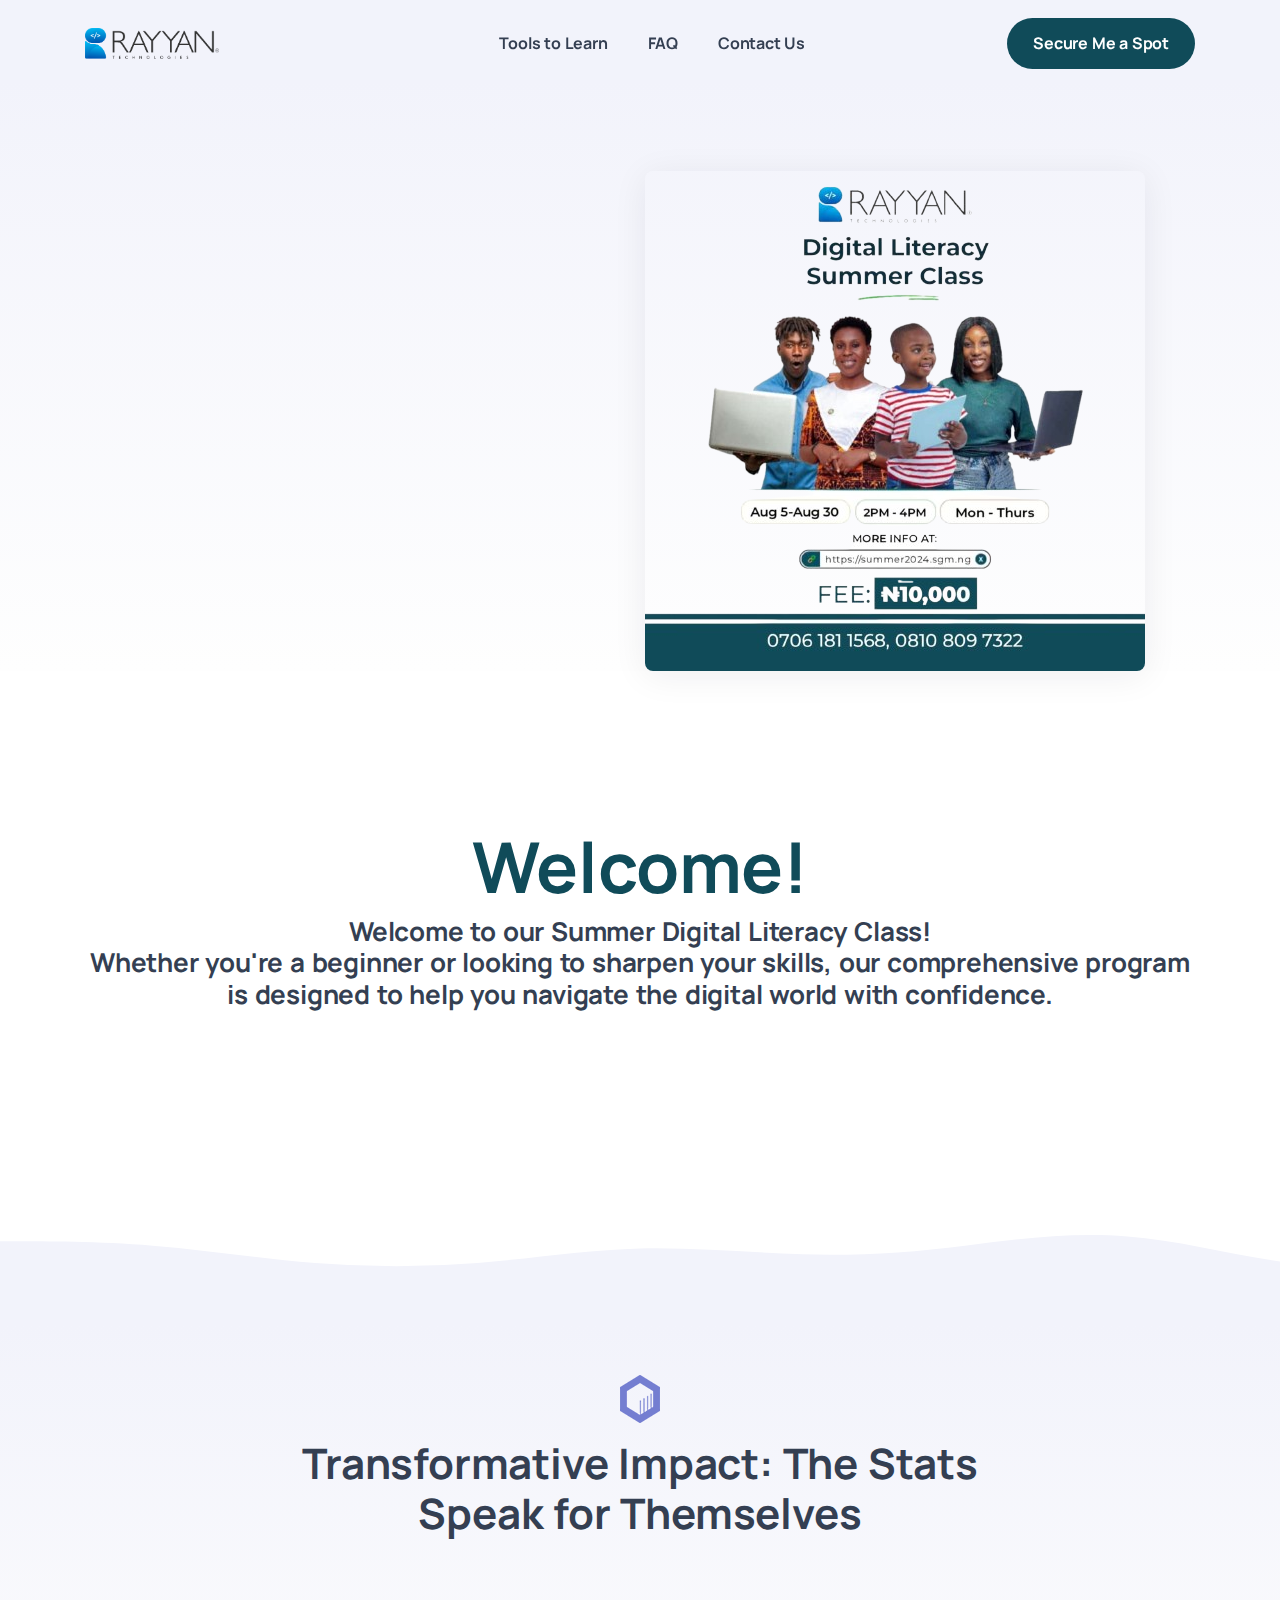
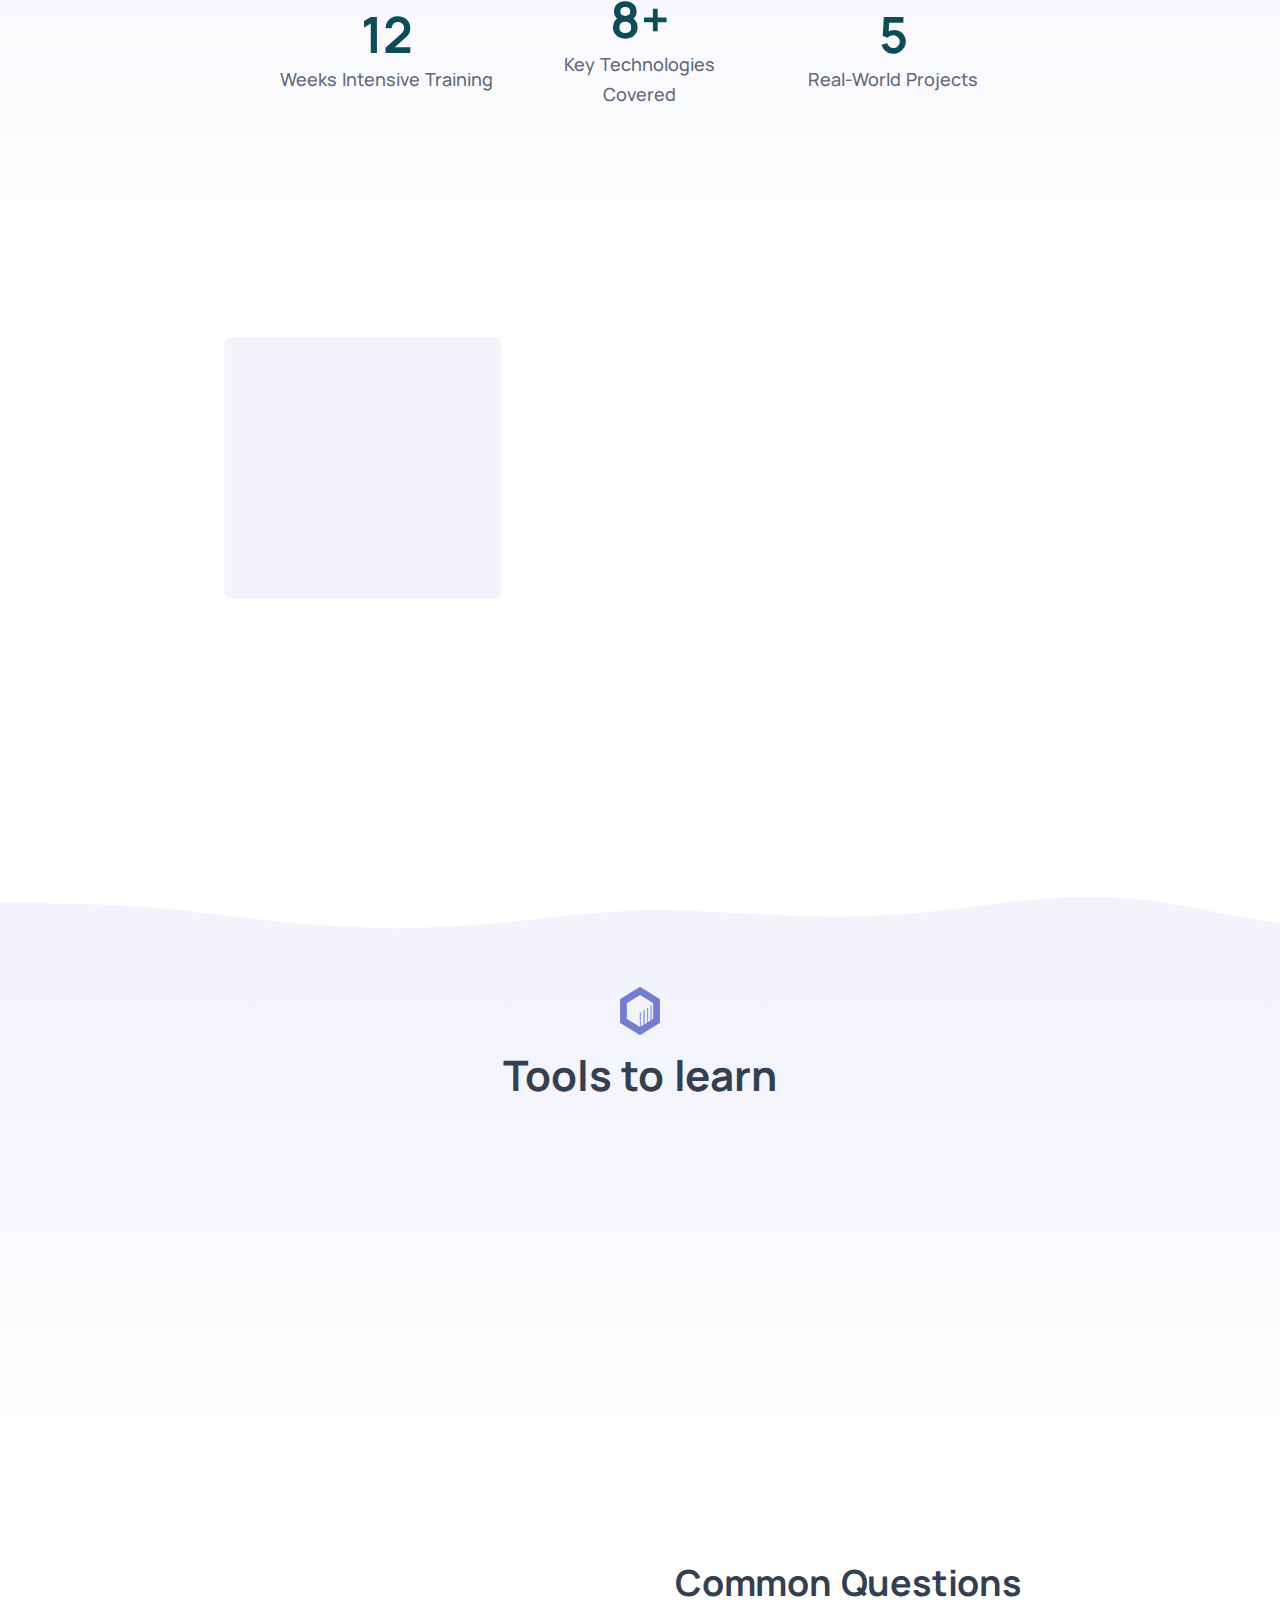
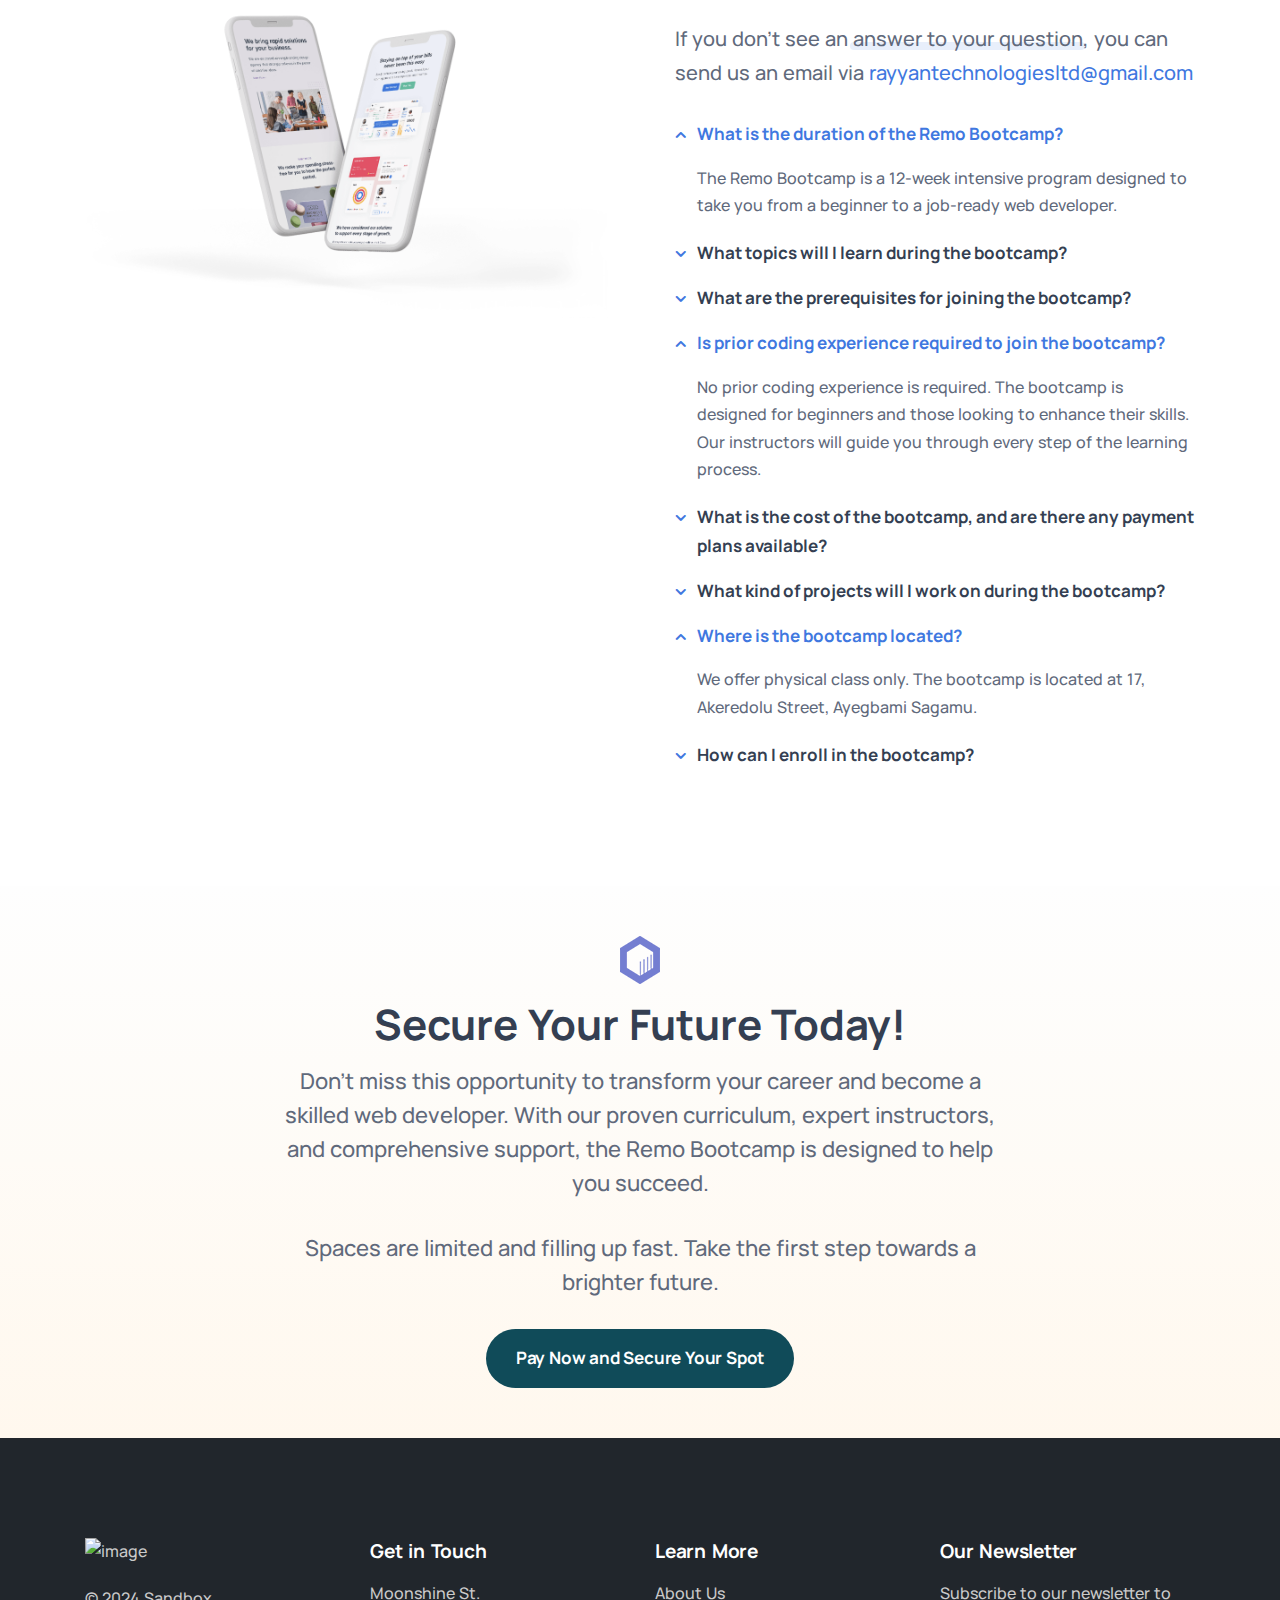
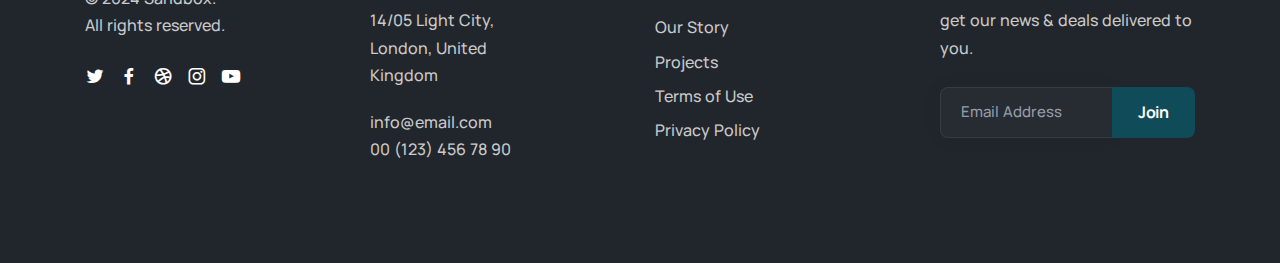
==== index.html @ 89fea2ef "First Commit" ====
<!DOCTYPE html><html lang="en">
<head>
  <meta charset="utf-8">
  <meta name="viewport" content="width=device-width, initial-scale=1.0">
  <meta name="description" content="">
  <meta name="keywords" content="">
  <meta name="author" content="">
  <title>Rayyantech || Summer 2024</title>
  <!-- #104b59 -->
  <!-- google fonts -->
  <link rel="preconnect" href="https://fonts.googleapis.com">
  <link rel="preconnect" href="https://fonts.gstatic.com" crossorigin="">
  <link href="https://fonts.googleapis.com/css2?family=IBM+Plex+Serif:ital,wght@0,300;0,400;0,500;0,600;0,700;1,300;1,400;1,500;1,600;1,700&amp;family=Manrope:wght@400;500;700&amp;family=Space+Grotesk:wght@300;400;500;600;700&amp;display=swap" rel="stylesheet">
  <link rel="shortcut icon" href="images/favicon.png">
  <link rel="stylesheet" type="text/css" href="css/unicons.css">
  <link rel="stylesheet" href="css/plugins.css">
  <link rel="stylesheet" href="css/style.css">
  <link rel="stylesheet" href="css/purple.css">
  <link rel="preload" href="./assets/css/fonts/thicccboi.css" as="style" onload="this.rel='stylesheet'">
  <style>
    .filter:not(.basic-filter) ul li a.active,
    .filter:not(.basic-filter) ul li a:hover {
      color: rgb(16 75 89);
    }

    .navbar.navbar-light.fixed .btn:not(.btn-expand):not(.btn-gradient) {
      background: rgb(16 75 89) !important;
      border-color: rgb(16 75 89) !important;
      color: #ffffff !important;
    }

    @media (max-width: 991.98px) {
      .navbar-expand-lg .navbar-collapse .dropdown-toggle:after {
        color: #ffffff !important;
      }
    }
  </style>
</head>

<body>
  <div class="grow shrink-0">
    <header class="relative wrapper !bg-[#f2f3fb]">
      <nav class="navbar navbar-expand-lg center-nav transparent navbar-light">
        <div class="container xl:flex-row lg:flex-row !flex-nowrap items-center">
          <div class="navbar-brand w-full">
            <a href="./index.html">
              <img src="images/logo-purple.png" width="134" srcset="images/logo-purple%25402x.png 2x" alt="image">
            </a>
          </div>
          <div class="navbar-collapse offcanvas offcanvas-nav offcanvas-start">
            <div class="offcanvas-header xl:hidden lg:hidden flex items-center justify-between flex-row p-6">
              <h3 class="text-white xl:text-[1.5rem] !text-[calc(1.275rem_+_0.3vw)] !mb-0">Sandbox</h3>
              <button type="button" class="btn-close btn-close-white mr-[-0.75rem] m-0 p-0 leading-none text-[#343f52] transition-all duration-[0.2s] ease-in-out border-0 motion-reduce:transition-none before:text-[1.05rem] before:content-['\ed3b'] before:w-[1.8rem] before:h-[1.8rem] before:leading-[1.8rem] before:shadow-none before:transition-[background] before:duration-[0.2s] before:ease-in-out before:flex before:justify-center before:items-center before:m-0 before:p-0 before:rounded-[100%] hover:no-underline bg-inherit before:bg-[rgba(255,255,255,.08)] before:font-Unicons hover:before:bg-[rgba(0,0,0,.11)] focus:outline-0" data-bs-dismiss="offcanvas" aria-label="Close"></button>
            </div>
            <div class="offcanvas-body xl:!ml-auto lg:!ml-auto flex  flex-col !h-full">
              <ul class="navbar-nav">
                <li class="nav-item">
                  <a class="nav-link font-bold tracking-[-0.01rem] hover:!text-[#605dba]" href="#tools">Tools to Learn</a>
                </li>
                <li class="nav-item">
                  <a class="nav-link font-bold tracking-[-0.01rem] hover:!text-[#605dba]" href="#faq">FAQ</a>
                </li>
                <li class="nav-item">
                  <a class="nav-link font-bold tracking-[-0.01rem] hover:!text-[#605dba]" href="#contact">Contact Us</a>
                </li>
              </ul>
              <!-- /.navbar-nav -->
              <div class="offcanvas-footer xl:hidden lg:hidden">
                <div>
                  <a href="mailto:first.last@email.com" class="link-inverse">info@email.com</a>
                  <br> 00 (123) 456 78 90 <br>
                  <nav class="nav social social-white mt-4">
                    <a class="text-[#cacaca] text-[1rem] transition-all duration-[0.2s] ease-in-out translate-y-0 motion-reduce:transition-none hover:translate-y-[-0.15rem] m-[0_.7rem_0_0]" href="#"><i class="uil uil-twitter before:content-['\ed59'] !text-white text-[1rem]"></i></a>
                    <a class="text-[#cacaca] text-[1rem] transition-all duration-[0.2s] ease-in-out translate-y-0 motion-reduce:transition-none hover:translate-y-[-0.15rem] m-[0_.7rem_0_0]" href="#"><i class="uil uil-facebook-f before:content-['\eae2'] !text-white text-[1rem]"></i></a>
                    <a class="text-[#cacaca] text-[1rem] transition-all duration-[0.2s] ease-in-out translate-y-0 motion-reduce:transition-none hover:translate-y-[-0.15rem] m-[0_.7rem_0_0]" href="#"><i class="uil uil-dribbble before:content-['\eaa2'] !text-white text-[1rem]"></i></a>
                    <a class="text-[#cacaca] text-[1rem] transition-all duration-[0.2s] ease-in-out translate-y-0 motion-reduce:transition-none hover:translate-y-[-0.15rem] m-[0_.7rem_0_0]" href="#"><i class="uil uil-instagram before:content-['\eb9c'] !text-white text-[1rem]"></i></a>
                    <a class="text-[#cacaca] text-[1rem] transition-all duration-[0.2s] ease-in-out translate-y-0 motion-reduce:transition-none hover:translate-y-[-0.15rem] m-[0_.7rem_0_0]" href="#"><i class="uil uil-youtube before:content-['\edb5'] !text-white text-[1rem]"></i></a>
                  </nav>
                  <!-- /.social -->
                </div>
              </div>
              <!-- /.offcanvas-footer -->
            </div>
            <!-- /.offcanvas-body -->
          </div>
          <!-- /.navbar-collapse -->
          <div class="navbar-other w-full !flex !ml-auto">
            <ul class="navbar-nav !flex-row !items-center !ml-auto">
              <li class="nav-item hidden xl:block lg:block md:block">
                <a href="#cta" class="btn btn-purple text-white !bg-[#747ed1] border-[#747ed1] hover:text-white hover:bg-[#747ed1] hover:border-[#747ed1] focus:shadow-[rgba(92,140,229,1)] active:text-white active:bg-[#747ed1] active:border-[#747ed1] disabled:text-white disabled:bg-[#747ed1] disabled:border-[#747ed1] !rounded-[50rem]">Secure Me a Spot</a>
              </li>
              <li class="nav-item xl:hidden lg:hidden">
                <button class="hamburger offcanvas-nav-btn"><span></span></button>
              </li>
            </ul>
            <!-- /.navbar-nav -->
          </div>
          <!-- /.navbar-other -->
        </div>
        <!-- /.container -->
      </nav>
      <!-- /.navbar -->
    </header>
    <!-- /header -->    
    <section class="wrapper bg-gradient-purple">
      <div class="container pt-10 xl:pt-[4.5rem] lg:pt-[4.5rem] md:pt-[4.5rem]">
        <div class="flex flex-wrap mx-[-5px] mt-[-50px] items-center">
          <div class="md:w-10/12 md:!ml-[8.33333333%] lg:!ml-0 lg:w-5/12 xl:!ml-0 xl:w-5/12 w-full flex-[0_0_auto] max-w-full text-center lg:text-left xl:text-left order-2 lg:!order-none xl:!order-none px-[5px] mt-[50px]" data-cues="slideInDown" data-group="page-title" data-delay="600">
            <h1 class="!text-[calc(1.375rem_+_1.5vw)] font-bold !leading-[1.15] xl:text-[2.5rem] mb-5 md:mx-10 lg:mx-0">
              Empowering Your Digital Journey</h1>
            <p class="lead !text-[1.15rem] !leading-[1.6] !font-medium mb-7">Join us from August 5 to August 30 to enhance your digital skills</p>
            <div class="flex justify-center xl:!justify-start lg:!justify-start mb-4" data-cues="slideInDown" data-group="page-title-buttons" data-delay="900">
              <span><a class="btn btn-lg btn-purple text-white !bg-[#747ed1] border-[#747ed1] hover:text-white hover:bg-[#747ed1] hover:border-[#747ed1] focus:shadow-[rgba(92,140,229,1)] active:text-white active:bg-[#747ed1] active:border-[#747ed1] disabled:text-white disabled:bg-[#747ed1] disabled:border-[#747ed1] !rounded-[50rem] !mr-2 scroll" href="#cta">Get Started</a></span>
            </div>
          </div>
          <!-- /column -->
          <div class="xl:w-6/12 lg:w-6/12 w-full flex-[0_0_auto] max-w-full ml-auto !relative px-[5px] mt-[50px]">
              <img class="max-w-full h-auto rounded !shadow-[0_0.25rem_1.75rem_rgba(30,34,40,0.07)]" src="images/flyer.png" alt="image">
          </div>
          <!-- /column -->
        </div>
        <!-- /.row -->
      </div>
      <!-- /.container -->
    </section>
    <!-- /section -->
    <section class="wrapper !bg-[#ffffff] " id="demos">
      <div class="container py-[4.5rem] xl:!py-[8rem] lg:!py-[8rem] md:!py-[8rem] xl:pb-36 lg:pb-36 md:pb-36">
        <div class="flex flex-wrap mx-[-15px] mb-10">
          <div class=" w-full flex-[0_0_auto] px-[15px] max-w-full !mx-auto">
            <div class="counter-wrapper">
              <h3 class="xl:!text-[3.5rem] lg:!text-[calc(1.475rem_+_2.7vw)] md:!text-[calc(1.475rem_+_2.7vw)] sm:!text-[calc(1.475rem_+_2.7vw)] xsm:!text-[calc(1.475rem_+_2.7vw)] mb-3 text-[#747ed1] !leading-none !text-center counter">
                Welcome!</h3>
            </div>
            <h2 class="text-2xl font-bold !leading-[1.2] mb-3 !text-center">
              Welcome to our Summer Digital Literacy Class! <br> Whether you're a beginner or looking to sharpen your skills, our comprehensive program is designed to help you navigate the digital world with confidence.</h2>
          </div>
          <!-- /column -->
        </div>
        <!-- /.row -->
      </div>
      <!-- /.container -->
      <div class="overflow-hidden">
        <div class="divider !text-[#f2f3fb] mx-[-0.5rem]">
          <svg xmlns="http://www.w3.org/2000/svg" viewBox="0 0 1440 100">
            <path fill="currentColor" d="M1260,1.65c-60-5.07-119.82,2.47-179.83,10.13s-120,11.48-180,9.57-120-7.66-180-6.42c-60,1.63-120,11.21-180,16a1129.52,1129.52,0,0,1-180,0c-60-4.78-120-14.36-180-19.14S60,7,30,7H0v93H1440V30.89C1380.07,23.2,1319.93,6.15,1260,1.65Z"></path>
          </svg>
        </div>
      </div>
      <!-- /.overflow-hidden -->
    </section>
    <!-- /section -->
    <section class="wrapper bg-gradient-purple">
      <div class="container pt-7 xl:pt-10 lg:pt-10 md:pt-10 pb-[4.5rem] xl:pb-28 lg:pb-28 md:pb-28">
        <div class="flex flex-wrap mx-[-15px] !mb-8 !text-center">
          <div class="md:w-11/12 lg:w-10/12 xl:w-8/12 xxl:w-7/12 w-full flex-[0_0_auto] px-[15px] max-w-full !mx-auto">
            <img class="m-[0_auto]" src="images/icon.png" srcset="images/icon%25402x.png 2x" alt="image">
            <h2 class="text-[calc(1.335rem_+_1.02vw)] font-bold !leading-[1.2] xl:text-[2.1rem] mb-3 !text-center mt-3 lg:!px-10 xl:!px-0">
              Transformative Impact: The Stats Speak for Themselves</h2>
          </div>
          <!-- /column -->
        </div>
        <!-- /.row -->
        <div class="flex flex-wrap mx-[-15px]">
          <div class="xl:w-8/12 xxl:w-7/12 w-full flex-[0_0_auto] px-[15px] max-w-full !mx-auto">
            <div class="flex flex-wrap mx-[-15px] items-center counter-wrapper mt-[-30px] !text-center">
              <div class="xl:w-4/12 lg:w-4/12 md:w-4/12 w-full flex-[0_0_auto] px-[15px] max-w-full mt-[30px]">
                <h3 class="counter xl:!text-[2.5rem] !text-[calc(1.375rem_+_1.5vw)] text-[#747ed1] !mb-1 !tracking-[normal] !leading-none">
                  12</h3>
                <p class="!font-medium !text-[0.9rem] !mb-0">Weeks Intensive Training</p>
              </div>
              <!--/column -->
              <div class="xl:w-4/12 lg:w-4/12 md:w-4/12 w-full flex-[0_0_auto] px-[15px] max-w-full mt-[30px]">
                <h3 class="counter xl:!text-[2.5rem] !text-[calc(1.375rem_+_1.5vw)] text-[#747ed1] !mb-1 !tracking-[normal] !leading-none">
                  8+</h3>
                <p class="!font-medium !text-[0.9rem] !mb-0">Key Technologies Covered</p>
              </div>
              <!--/column -->
              <div class="xl:w-4/12 lg:w-4/12 md:w-4/12 w-full flex-[0_0_auto] px-[15px] max-w-full mt-[30px]">
                <h3 class="counter xl:!text-[2.5rem] !text-[calc(1.375rem_+_1.5vw)] text-[#747ed1] !mb-1 !tracking-[normal] !leading-none">
                  5</h3>
                <p class="!font-medium !text-[0.9rem] !mb-0">Real-World Projects</p>
              </div>
              <!--/column -->
            </div>
            <!--/.row -->
          </div>
          <!-- /column -->
        </div>
        <!-- /.row -->
      </div>
      <!-- /.container -->
    </section>
    <!-- /section -->
    <section class="wrapper !bg-[#ffffff]">
      <div class="container pb-12 xl:pb-[4.5rem] lg:pb-[4.5rem] md:pb-[4.5rem]">
        <div class="flex flex-wrap mx-[-15px] lg:mx-[-20px] xl:mx-0 mt-[-50px] items-center !mb-[4.5rem] xl:!mb-[6rem] lg:!mb-[6rem] md:!mb-[6rem]">
          <div class="xl:w-6/12 lg:w-6/12 w-full flex-[0_0_auto] px-[15px] max-w-full !relative lg:px-[20px] xl:px-0 mt-[50px]">
            <div class="shape !rounded-[.4rem] !bg-[#f2f3fb] rellax !block !absolute" data-rellax-speed="0" style="top: 50%; left: 50%; width: 50%; height: 60%; transform: translate(-50%,-50%);z-index:0"></div>
            <div class="flex flex-wrap mx-[-15px] xl:mx-[-12.5px] lg:mx-[-12.5px] md:mx-[-12.5px] mt-[-25px] !relative">
              <div class="w-6/12 flex-[0_0_auto] px-[15px] max-w-full xl:px-[12.5px] lg:px-[12.5px] md:px-[12.5px] mt-[25px]">
                <img class="max-w-full h-auto !rounded-[.4rem] !shadow-[0_0.25rem_1.75rem_rgba(30,34,40,0.07)] mb-5" data-cue="fadeIn" data-delay="300" src="images/fe1.jpg" srcset="images/fe1%25402x.jpg 2x" alt="image">
                <img class="max-w-full h-auto !rounded-[.4rem] !shadow-[0_0.25rem_1.75rem_rgba(30,34,40,0.07)] flex !w-10/12 flex-[0_0_auto] ml-auto" data-cue="fadeIn" data-delay="600" src="images/fe2.jpg" srcset="images/fe2%25402x.jpg 2x" alt="image">
              </div>
              <!-- /column -->
              <div class="w-6/12 flex-[0_0_auto] px-[15px] max-w-full xl:px-[12.5px] lg:px-[12.5px] md:px-[12.5px] mt-[25px]">
                <img class="max-w-full h-auto !rounded-[.4rem] !shadow-[0_0.25rem_1.75rem_rgba(30,34,40,0.07)] my-5" data-cue="fadeIn" data-delay="900" src="images/fe3.jpg" srcset="images/fe3%25402x.jpg 2x" alt="image">
                <img class="max-w-full h-auto !rounded-[.4rem] !shadow-[0_0.25rem_1.75rem_rgba(30,34,40,0.07)] flex !w-10/12 flex-[0_0_auto]" data-cue="fadeIn" data-delay="1200" src="images/fe4.jpg" srcset="images/fe4%25402x.jpg 2x" alt="image">
              </div>
              <!-- /column -->
            </div>
            <!-- /.row -->
          </div>
          <!--/column -->
          <div class="lg:w-6/12 xl:w-5/12 xxl:w-4/12 w-full flex-[0_0_auto] px-[15px] max-w-full xl:!ml-[8.33333333%] lg:px-[20px] xl:px-0 mt-[50px]" data-cues="slideInRight" data-delay="1500" data-group="features-1">
            <div class="flex flex-row mb-7">
              <div>
                <div class="icon btn btn-circle pointer-events-none btn-soft-purple mt-1 !mr-4 !w-[2.2rem] !h-[2.2rem] !inline-flex !items-center !justify-center !text-[1rem] !leading-none !p-0 !rounded-[100%]">
                  <i class="uil uil-images before:content-['\eb95']"></i>
                </div>
              </div>
              <div>
                <h4 class="!mb-1">Comprehensive Curriculum</h4>
                <p class="!mb-0">Covering over 8 key technologies including HTML, CSS, JavaScript, Git, WordPress, AWS, and React JS.</p>
              </div>
            </div>
            <div class="flex flex-row mb-7">
              <div>
                <div class="icon btn btn-circle pointer-events-none btn-soft-purple mt-1 !mr-4 !w-[2.2rem] !h-[2.2rem] !inline-flex !items-center !justify-center !text-[1rem] !leading-none !p-0 !rounded-[100%]">
                  <i class="uil uil-calendar-alt before:content-['\e9ba']"></i>
                </div>
              </div>
              <div>
                <h4 class="!mb-1">Real-World Projects</h4>
                <p class="!mb-0">Engage in hands-on projects that mimic real-world scenarios and build a robust portfolio.</p>
              </div>
            </div>
            <div class="flex flex-row">
              <div>
                <div class="icon btn btn-circle pointer-events-none btn-soft-purple mt-1 !mr-4 !w-[2.2rem] !h-[2.2rem] !inline-flex !items-center !justify-center !text-[1rem] !leading-none !p-0 !rounded-[100%]">
                  <i class="uil uil-star before:content-['\eceb']"></i>
                </div>
              </div>
              <div>
                <h4 class="!mb-1">Interactive Learning</h4>
                <p class="!mb-0">Small class sizes ensure individualized attention and support.</p>
              </div>
            </div>
          </div>
          <!--/column -->
        </div>
        <!--/.row -->
      </div>
      <!-- /.container -->
      <div class="overflow-hidden">
        <div class="divider !text-[#f2f3fb] mx-[-0.5rem]">
          <svg xmlns="http://www.w3.org/2000/svg" viewBox="0 0 1440 100">
            <path fill="currentColor" d="M1260,1.65c-60-5.07-119.82,2.47-179.83,10.13s-120,11.48-180,9.57-120-7.66-180-6.42c-60,1.63-120,11.21-180,16a1129.52,1129.52,0,0,1-180,0c-60-4.78-120-14.36-180-19.14S60,7,30,7H0v93H1440V30.89C1380.07,23.2,1319.93,6.15,1260,1.65Z"></path>
          </svg>
        </div>
      </div>
      <!-- /.overflow-hidden -->
    </section>
    <!-- /section -->
    <section class="wrapper bg-gradient-purple" id="tools">
      <div class="container">
        <div class="flex flex-wrap mx-[-15px] !mb-8 !text-center">
          <div class="md:w-11/12 lg:w-10/12 xl:w-8/12 xxl:w-7/12 w-full flex-[0_0_auto] px-[15px] max-w-full !mx-auto">
            <img class="m-[0_auto]" src="images/icon.png" srcset="images/icon%25402x.png 2x" alt="image">
            <h2 class="text-[calc(1.335rem_+_1.02vw)] font-bold !leading-[1.2] xl:text-[2.1rem] mb-3 !text-center mt-3 lg:!px-10 xl:!px-0">
              Tools to learn</h2>
          </div>
          <!-- /column -->
        </div>
        <div class="flex flex-wrap mx-[-15px] xl:mx-[-20px] lg:mx-[-20px] md:mx-[-20px] mt-[-50px] !text-center justify-center" data-cues="slideInDown" data-group="features-3">
          <!--/column -->
          <div class="col xl:w-1/5 lg:w-1/5 md:w-3/12 w-6/12 flex-[0_0_auto] max-w-full px-[15px] xl:px-[20px] lg:px-[20px] md:px-[20px] mt-[50px]">
            <img class="!mb-4 m-[0_auto]" src="images/html5-original-wordmark.svg" alt="html5">
            <h4>HTML5</h4>
          </div>
          <!--/column -->
          <div class="col xl:w-1/5 lg:w-1/5 md:w-3/12 w-6/12 flex-[0_0_auto] max-w-full px-[15px] xl:px-[20px] lg:px-[20px] md:px-[20px] mt-[50px]">
            <img class="!mb-4 m-[0_auto]" src="images/css3-original-wordmark.svg" alt="css">
            <h4>CSS3</h4>
          </div>
          <div class="col xl:w-1/5 lg:w-1/5 md:w-3/12 w-6/12 flex-[0_0_auto] max-w-full px-[15px] xl:px-[20px] lg:px-[20px] md:px-[20px] mt-[50px]">
            <img class="!mb-4 m-[0_auto]" src="images/fi1.png" srcset="images/fi1%25402x.png 2x" alt="image">
            <h4>Tailwind</h4>
          </div>
          <!--/column -->
          <div class="col xl:w-1/5 lg:w-1/5 md:w-3/12 w-6/12 flex-[0_0_auto] max-w-full px-[15px] xl:px-[20px] lg:px-[20px] md:px-[20px] mt-[50px]">
            <img class="!mb-4 m-[0_auto]" src="images/javascript-original.svg" alt="JS">
            <h4>Javascript</h4>
          </div>
          <!--/column -->
          <div class="col xl:w-1/5 lg:w-1/5 md:w-3/12 w-6/12 flex-[0_0_auto] max-w-full px-[15px] xl:px-[20px] lg:px-[20px] md:px-[20px] mt-[50px]">
            <img class="!mb-4 m-[0_auto]" src="images/git-original-wordmark.svg" alt="GIT">
            <h4>GIT</h4>
          </div>
          <!--/column -->
          <div class="col xl:w-1/5 lg:w-1/5 md:w-3/12 w-6/12 flex-[0_0_auto] max-w-full px-[15px] xl:px-[20px] lg:px-[20px] md:px-[20px] mt-[50px]">
            <img class="!mb-4 m-[0_auto]" src="images/wordpress-original.svg" alt="wordpress">
            <h4>Wordpress</h4>
          </div>
          <!--/column -->
          <div class="col xl:w-1/5 lg:w-1/5 md:w-3/12 w-6/12 flex-[0_0_auto] max-w-full px-[15px] xl:px-[20px] lg:px-[20px] md:px-[20px] mt-[50px]">
            <img class="!mb-4 m-[0_auto]" src="images/elm-original.svg" alt="image">
            <h4>Design Principles</h4>
          </div>
          <!--/column -->
          <div class="col xl:w-1/5 lg:w-1/5 md:w-3/12 w-6/12 flex-[0_0_auto] max-w-full px-[15px] xl:px-[20px] lg:px-[20px] md:px-[20px] mt-[50px]">
            <img class="!mb-4 m-[0_auto]" src="images/dot-net-original.svg" alt="image">
            <h4>Word Processing</h4>
          </div>
          <!--/column -->
          <div class="col xl:w-1/5 lg:w-1/5 md:w-3/12 w-6/12 flex-[0_0_auto] max-w-full px-[15px] xl:px-[20px] lg:px-[20px] md:px-[20px] mt-[50px]">
            <img class="!mb-4 m-[0_auto]" src="images/amazonwebservices-original-wordmark.svg" alt="aws">
            <h4>AWS</h4>
          </div>
          <!--/column -->
          <div class="col xl:w-1/5 lg:w-1/5 md:w-3/12 w-6/12 flex-[0_0_auto] max-w-full px-[15px] xl:px-[20px] lg:px-[20px] md:px-[20px] mt-[50px]">
            <img class="!mb-4 m-[0_auto]" src="images/react-original.svg" alt="react">
            <h4>Frontend Framework</h4>
          </div>
          <!--/column -->
        </div>
        <!--/.row -->
      </div>
      <!-- /.container -->
    </section>
    <!-- /section -->
    <section class="wrapper !bg-[#ffffff] " id="faq">
      <div class="container pt-20 xl:pt-28 lg:pt-28 md:pt-28 pb-16 xl:pb-20 lg:pb-20 md:pb-20">
        <div class="flex flex-wrap mx-[-15px] xl:mx-[-35px] lg:mx-[-20px] mt-[-50px]">
          <div class="xl:w-6/12 lg:w-6/12 w-full flex-[0_0_auto] max-w-full mt-[50px]">
            <img class="w-auto" src="images/devices.png" alt="image">
          </div>
          <!--/column -->
          <div class="xl:w-6/12 lg:w-6/12 w-full flex-[0_0_auto] xl:px-[35px] lg:px-[20px]  px-[15px] max-w-full mt-[50px]">
            <h2 class="text-[calc(1.305rem_+_0.66vw)] font-bold xl:text-[1.8rem] leading-[1.3] !mb-3">Common Questions</h2>
            <p class="lead text-[1rem] !mb-6 xxl:pr-10">If you don't see an <span class="relative z-[2] whitespace-nowrap after:content-[''] after:block after:absolute after:w-[102.5%] after:h-[30%] after:left-[-1.5%] after:z-[-1] after:transition-all after:duration-[0.2s] after:ease-in-out after:mt-0 after:rounded-[5rem] after:bottom-[9%] motion-reduce:after:transition-none after:bg-[rgba(63,120,224,.12)]">answer to your question</span>, you can send us an email via <a href="mailto:rayyantechnologiesltd@gmail.com">rayyantechnologiesltd@gmail.com</a></p>
            <div class="accordion accordion-wrapper" id="accordionExample-2">
              <div class="card plain accordion-item">
                <div class="card-header !mb-0 !p-[0_0_.8rem_0] !border-0 !bg-inherit" id="headingOne-2">
                  <button class="hover:!text-[#3f78e0] accordion-button" data-bs-toggle="collapse" data-bs-target="#faq1" aria-expanded="true" aria-controls="faq1"> What is the duration of the Remo Bootcamp? </button>
                </div>
                <!--/.card-header -->
                <div id="faq1" class="accordion-collapse collapse show" aria-labelledby="headingOne-2" data-bs-parent="#accordionExample-2">
                  <div class="card-body flex-[1_1_auto]  pb-4 xl:p-[2rem_2.5rem_1.25rem] lg:p-[2rem_2.5rem_1.25rem] md:p-[2rem_2.5rem_1.25rem]">
                    <p>The Remo Bootcamp is a 12-week intensive program designed to take you from a beginner to a job-ready web developer.</p>
                  </div>
                  <!--/.card-body -->
                </div>
                <!--/.accordion-collapse -->
              </div>
              <!--/.accordion-item -->
              <div class="card plain accordion-item">
                <div class="card-header !mb-0 !p-[0_0_.8rem_0] !border-0 !bg-inherit" id="headingTwo-2">
                  <button class="hover:!text-[#3f78e0] collapsed" data-bs-toggle="collapse" data-bs-target="#faq2" aria-expanded="false" aria-controls="faq2">What topics will I learn during the bootcamp?</button>
                </div>
                <!--/.card-header -->
                <div id="faq2" class="accordion-collapse collapse" aria-labelledby="headingTwo-2" data-bs-parent="#accordionExample-2">
                  <div class="card-body flex-[1_1_auto]  pb-4 xl:p-[2rem_2.5rem_1.25rem] lg:p-[2rem_2.5rem_1.25rem] md:p-[2rem_2.5rem_1.25rem]">
                    <p>You will learn HTML, CSS, Tailwind, JavaScript, Git, WordPress, AWS, and React JS. The curriculum is designed to cover basic web development, as well as essential tools and frameworks used in the industry.</p>
                  </div>
                  <!--/.card-body -->
                </div>
                <!--/.accordion-collapse -->
              </div>
              <!--/.accordion-item -->
              <div class="card plain accordion-item">
                <div class="card-header !mb-0 !p-[0_0_.8rem_0] !border-0 !bg-inherit" id="headingThree-2">
                  <button class="hover:!text-[#3f78e0] collapsed" data-bs-toggle="collapse" data-bs-target="#faq3" aria-expanded="false" aria-controls="faq3">What are the prerequisites for joining the bootcamp?</button>
                </div>
                <!--/.card-header -->
                <div id="faq3" class="accordion-collapse collapse" aria-labelledby="headingThree-2" data-bs-parent="#accordionExample-2">
                  <div class="card-body flex-[1_1_auto]  pb-4 xl:p-[2rem_2.5rem_1.25rem] lg:p-[2rem_2.5rem_1.25rem] md:p-[2rem_2.5rem_1.25rem]">
                    <p>The prerequisites are: A laptop, An internet connection, Readiness and determination to learn</p>
                  </div>
                  <!--/.card-body -->
                </div>
                <!--/.accordion-collapse -->
              </div>
              <!--/.accordion-item -->
              <div class="card plain accordion-item">
                <div class="card-header !mb-0 !p-[0_0_.8rem_0] !border-0 !bg-inherit" id="headingOne-2">
                  <button class="hover:!text-[#3f78e0] accordion-button" data-bs-toggle="collapse" data-bs-target="#faq4" aria-expanded="true" aria-controls="faq4"> Is prior coding experience required to join the bootcamp? </button>
                </div>
                <!--/.card-header -->
                <div id="faq4" class="accordion-collapse collapse show" aria-labelledby="headingOne-2" data-bs-parent="#accordionExample-2">
                  <div class="card-body flex-[1_1_auto]  pb-4 xl:p-[2rem_2.5rem_1.25rem] lg:p-[2rem_2.5rem_1.25rem] md:p-[2rem_2.5rem_1.25rem]">
                    <p>No prior coding experience is required. The bootcamp is designed for beginners and those looking to enhance their skills. Our instructors will guide you through every step of the learning process.</p>
                  </div>
                  <!--/.card-body -->
                </div>
                <!--/.accordion-collapse -->
              </div>
              <!--/.accordion-item -->
              <div class="card plain accordion-item">
                <div class="card-header !mb-0 !p-[0_0_.8rem_0] !border-0 !bg-inherit" id="headingTwo-2">
                  <button class="hover:!text-[#3f78e0] collapsed" data-bs-toggle="collapse" data-bs-target="#faq5" aria-expanded="false" aria-controls="faq5">What is the cost of the bootcamp, and are there any payment plans available?</button>
                </div>
                <!--/.card-header -->
                <div id="faq5" class="accordion-collapse collapse" aria-labelledby="headingTwo-2" data-bs-parent="#accordionExample-2">
                  <div class="card-body flex-[1_1_auto]  pb-4 xl:p-[2rem_2.5rem_1.25rem] lg:p-[2rem_2.5rem_1.25rem] md:p-[2rem_2.5rem_1.25rem]">
                    <p>The total cost of the bootcamp is ₦50,000. We offer two time payment plan of which the first minimum payment is ₦30,000 and merit-based scholarships to make the program accessible to everyone.</p>
                  </div>
                  <!--/.card-body -->
                </div>
                <!--/.accordion-collapse -->
              </div>
              <!--/.accordion-item -->
              <div class="card plain accordion-item">
                <div class="card-header !mb-0 !p-[0_0_.8rem_0] !border-0 !bg-inherit" id="headingThree-2">
                  <button class="hover:!text-[#3f78e0] collapsed" data-bs-toggle="collapse" data-bs-target="#faq6" aria-expanded="false" aria-controls="faq6">What kind of projects will I work on during the bootcamp?</button>
                </div>
                <!--/.card-header -->
                <div id="faq6" class="accordion-collapse collapse" aria-labelledby="headingThree-2" data-bs-parent="#accordionExample-2">
                  <div class="card-body flex-[1_1_auto]  pb-4 xl:p-[2rem_2.5rem_1.25rem] lg:p-[2rem_2.5rem_1.25rem] md:p-[2rem_2.5rem_1.25rem]">
                    <p>You will work on at least 5 real-world projects that will help you build a strong portfolio. These projects are designed to mimic real-world scenarios and challenges, giving you hands-on experience.</p>
                  </div>
                  <!--/.card-body -->
                </div>
                <!--/.accordion-collapse -->
              </div>
              <!--/.accordion-item -->
              <div class="card plain accordion-item">
                <div class="card-header !mb-0 !p-[0_0_.8rem_0] !border-0 !bg-inherit" id="headingOne-2">
                  <button class="hover:!text-[#3f78e0] accordion-button" data-bs-toggle="collapse" data-bs-target="#faq7" aria-expanded="true" aria-controls="faq7"> Where is the bootcamp located?</button>
                </div>
                <!--/.card-header -->
                <div id="faq7" class="accordion-collapse collapse show" aria-labelledby="headingOne-2" data-bs-parent="#accordionExample-2">
                  <div class="card-body flex-[1_1_auto]  pb-4 xl:p-[2rem_2.5rem_1.25rem] lg:p-[2rem_2.5rem_1.25rem] md:p-[2rem_2.5rem_1.25rem]">
                    <p>We offer physical class only. The bootcamp is located at 17, Akeredolu Street, Ayegbami Sagamu.</p>
                  </div>
                  <!--/.card-body -->
                </div>
                <!--/.accordion-collapse -->
              </div>
              <!--/.accordion-item -->
              <div class="card plain accordion-item">
                <div class="card-header !mb-0 !p-[0_0_.8rem_0] !border-0 !bg-inherit" id="headingTwo-2">
                  <button class="hover:!text-[#3f78e0] collapsed" data-bs-toggle="collapse" data-bs-target="#faq8" aria-expanded="false" aria-controls="faq8">How can I enroll in the bootcamp?</button>
                </div>
                <!--/.card-header -->
                <div id="faq8" class="accordion-collapse collapse" aria-labelledby="headingTwo-2" data-bs-parent="#accordionExample-2">
                  <div class="card-body flex-[1_1_auto]  pb-4 xl:p-[2rem_2.5rem_1.25rem] lg:p-[2rem_2.5rem_1.25rem] md:p-[2rem_2.5rem_1.25rem]">
                    <p> To enroll, simply click the "Pay Now" button on our website to make your payment and secure your spot. Once the payment is confirmed, you will receive an email with further instructions.</p>
                  </div>
                  <!--/.card-body -->
                </div>
                <!--/.accordion-collapse -->
              </div>
              <!--/.accordion-item -->
            </div>
            <!--/.accordion -->
          </div>
          <!--/column -->
        </div>
        <!--/.row -->
      </div>
    </section>
    <!-- /section -->
    <section class="wrapper bg-gradient-reverse-primary" id="cta">
      <div class="container xl:!pt-10 !text-center">
        <div class="flex flex-wrap mx-[-15px]">
          <div class="md:w-10/12 lg:w-9/12 xl:w-8/12 xxl:w-7/12 w-full flex-[0_0_auto] px-[15px] max-w-full !mx-auto">
            <img class="m-[0_auto]" src="images/icon.png" srcset="images/icon%25402x.png 2x" alt="image">
            <h2 class="text-[calc(1.335rem_+_1.02vw)] font-bold !leading-[1.2] xl:text-[2.1rem] mt-3 mb-3 xl:!px-8 lg:!px-8">
              Secure Your Future Today!</h2>
            <p class="lead !text-[1.1rem] !leading-[1.55] !font-medium !mb-6">Don’t miss this opportunity to transform your career and become a skilled web developer. With our proven curriculum, expert instructors, and comprehensive support, the Remo Bootcamp is designed to help you succeed.</p>
            <p class="lead !text-[1.1rem] !leading-[1.55] !font-medium !mb-6">Spaces are limited and filling up fast. Take the first step towards a brighter future.</p>
            <a href="#" class="btn btn-lg btn-purple text-white !bg-[#747ed1] border-[#747ed1] hover:text-white hover:bg-[#747ed1] hover:border-[#747ed1] focus:shadow-[rgba(92,140,229,1)] active:text-white active:bg-[#747ed1] active:border-[#747ed1] disabled:text-white disabled:bg-[#747ed1] disabled:border-[#747ed1] !rounded-[50rem] mb-10" data-bs-toggle="modal" data-bs-target="#modal-signin">Pay Now and Secure Your Spot</a>
          </div>
          <!-- /column -->
        </div>
      </div>
      <!-- /.container -->
    </section>
    <!-- /section -->
  </div>
  <!-- /.content-wrapper -->

  <!-- <a href="#" class="btn btn-primary text-white !bg-[#3f78e0] border-[#3f78e0] hover:text-white hover:bg-[#3f78e0] hover:border-[#3f78e0] focus:shadow-[rgba(92,140,229,1)] active:text-white active:bg-[#3f78e0] active:border-[#3f78e0] disabled:text-white disabled:bg-[#3f78e0] disabled:border-[#3f78e0] !rounded-[50rem] mx-1 mb-2 md:mb-0">Sign In</a> -->

<div class="modal fade" id="modal-signin" tabindex="-1">
  <div class="container">
    <div class="modal-dialog modal-dialog-centered modal-sm">
    <div class="modal-content !text-center">
      <div class="modal-body p-10">
        <button type="button" class="btn-close" data-bs-dismiss="modal" aria-label="Close"></button>
        <p>Fill in the below form correctly as it will be used to process your payment</p>
        <form action="pay" method="post">
          <div class="form-floating !relative">
            <input id="" type="text" class=" form-control  relative block w-full text-[.75rem] font-medium text-[#60697b] bg-[#fefefe] bg-clip-padding border shadow-[0_0_1.25rem_rgba(30,34,40,0.04)] rounded-[0.4rem] border-solid border-[rgba(8,60,130,0.07)] transition-[border-color] duration-[0.15s] ease-in-out focus:text-[#60697b] focus:bg-[rgba(255,255,255,.03)] focus:shadow-[0_0_1.25rem_rgba(30,34,40,0.04),unset] focus:!border-[rgba(63,120,224,0.5)] focus-visible:!border-[rgba(63,120,224,0.5)] focus-visible:!outline-0 placeholder:text-[#959ca9] placeholder:opacity-100 m-0 !pr-9 p-[.6rem_1rem] h-[calc(2.5rem_+_2px)] min-h-[calc(2.5rem_+_2px)] leading-[1.25]" placeholder="Full Name" name="fname" required="">
            <label for="" class="text-[#959ca9] mb-2 inline-block text-[.75rem] absolute z-[2] h-full overflow-hidden text-start text-ellipsis whitespace-nowrap pointer-events-none border origin-[0_0] px-4 py-[0.6rem] border-solid border-transparent left-0 top-0 font-Manrope">Full Name</label>
          </div>
          <div class="form-floating !relative mt-3">
            <input id="" type="email" class=" form-control  relative block w-full text-[.75rem] font-medium text-[#60697b] bg-[#fefefe] bg-clip-padding border shadow-[0_0_1.25rem_rgba(30,34,40,0.04)] rounded-[0.4rem] border-solid border-[rgba(8,60,130,0.07)] transition-[border-color] duration-[0.15s] ease-in-out focus:text-[#60697b] focus:bg-[rgba(255,255,255,.03)] focus:shadow-[0_0_1.25rem_rgba(30,34,40,0.04),unset] focus:!border-[rgba(63,120,224,0.5)] focus-visible:!border-[rgba(63,120,224,0.5)] focus-visible:!outline-0 placeholder:text-[#959ca9] placeholder:opacity-100 m-0 !pr-9 p-[.6rem_1rem] h-[calc(2.5rem_+_2px)] min-h-[calc(2.5rem_+_2px)] leading-[1.25]" placeholder="Email" name="email" required="">
            <label for="" class="text-[#959ca9] mb-2 inline-block text-[.75rem] absolute z-[2] h-full overflow-hidden text-start text-ellipsis whitespace-nowrap pointer-events-none border origin-[0_0] px-4 py-[0.6rem] border-solid border-transparent left-0 top-0 font-Manrope">Email</label>
          </div>
          <div class="form-floating !relative mt-3">
            <input id="" type="number" class=" form-control  relative block w-full text-[.75rem] font-medium text-[#60697b] bg-[#fefefe] bg-clip-padding border shadow-[0_0_1.25rem_rgba(30,34,40,0.04)] rounded-[0.4rem] border-solid border-[rgba(8,60,130,0.07)] transition-[border-color] duration-[0.15s] ease-in-out focus:text-[#60697b] focus:bg-[rgba(255,255,255,.03)] focus:shadow-[0_0_1.25rem_rgba(30,34,40,0.04),unset] focus:!border-[rgba(63,120,224,0.5)] focus-visible:!border-[rgba(63,120,224,0.5)] focus-visible:!outline-0 placeholder:text-[#959ca9] placeholder:opacity-100 m-0 !pr-9 p-[.6rem_1rem] h-[calc(2.5rem_+_2px)] min-h-[calc(2.5rem_+_2px)] leading-[1.25]" placeholder="Phone Number" name="phone" required="">
            <label for="" class="text-[#959ca9] mb-2 inline-block text-[.75rem] absolute z-[2] h-full overflow-hidden text-start text-ellipsis whitespace-nowrap pointer-events-none border origin-[0_0] px-4 py-[0.6rem] border-solid border-transparent left-0 top-0 font-Manrope">Phone Number</label>
          </div>
          <div class="form-floating !relative mt-3">
            <input id="" type="number" class=" form-control relative block w-full text-[.75rem] font-medium text-[#60697b] bg-[#fefefe] bg-clip-padding border shadow-[0_0_1.25rem_rgba(30,34,40,0.04)] rounded-[0.4rem] border-solid border-[rgba(8,60,130,0.07)] transition-[border-color] duration-[0.15s] ease-in-out focus:text-[#60697b] focus:bg-[rgba(255,255,255,.03)] focus:shadow-[0_0_1.25rem_rgba(30,34,40,0.04),unset] focus:!border-[rgba(63,120,224,0.5)] focus-visible:!border-[rgba(63,120,224,0.5)] focus-visible:!outline-0 placeholder:text-[#959ca9] placeholder:opacity-100 m-0 !pr-9 p-[.6rem_1rem] h-[calc(2.5rem_+_2px)] min-h-[calc(2.5rem_+_2px)] leading-[1.25]" placeholder="Amount" name="amount" min="30000" required="">
            <label for="" class="text-[#959ca9] mb-2 inline-block text-[.75rem] absolute z-[2] h-full overflow-hidden text-start text-ellipsis whitespace-nowrap pointer-events-none border origin-[0_0] px-4 py-[0.6rem] border-solid border-transparent left-0 top-0 font-Manrope">Amount </label>
          </div>
          <div class="text-center mt-6">
            <button type="submit" class="btn btn-primary text-white !bg-[#3f78e0] border-[#3f78e0] hover:text-white hover:bg-[#3f78e0] hover:border-[#3f78e0] focus:shadow-[rgba(92,140,229,1)] active:text-white active:bg-[#3f78e0] active:border-[#3f78e0] disabled:text-white disabled:bg-[#3f78e0] disabled:border-[#3f78e0] !rounded-[50rem]">Make Payment
          </button></div>
        </form>
      </div>
      <!--/.modal-content -->
    </div>
    <!--/.modal-body -->
  </div>
  </div>
  
  <!--/.modal-dialog -->
</div>
<!--/.modal -->  <footer class=" bg-[#21262c] opacity-100  text-[#cacaca]" id="contact">
    <div class="container py-16 xl:!py-20 lg:!py-20 md:!py-20">
      <div class="flex flex-wrap mx-[-15px] mt-[-30px] xl:mt-0 lg:mt-0">
        <div class="md:w-4/12 xl:w-3/12 lg:w-3/12 w-full flex-[0_0_auto] px-[15px] max-w-full xl:mt-0 lg:mt-0 mt-[30px]">
          <div class="widget text-[#cacaca]">
            <img class="!mb-4" src="images/logo-light.png" srcset="images/logo-light%25402x.png 2x" alt="image">
            <p class="!mb-4">© 2024 Sandbox. <br class="hidden xl:block lg:block text-[#cacaca]">All rights reserved.
            </p>
            <nav class="nav social social-white">
              <a class="text-[#cacaca] text-[1rem] transition-all duration-[0.2s] ease-in-out translate-y-0 motion-reduce:transition-none hover:translate-y-[-0.15rem] m-[0_.7rem_0_0]" href="#"><i class="uil uil-twitter before:content-['\ed59'] !text-white text-[1rem]"></i></a>
              <a class="text-[#cacaca] text-[1rem] transition-all duration-[0.2s] ease-in-out translate-y-0 motion-reduce:transition-none hover:translate-y-[-0.15rem] m-[0_.7rem_0_0]" href="#"><i class="uil uil-facebook-f before:content-['\eae2'] !text-white text-[1rem]"></i></a>
              <a class="text-[#cacaca] text-[1rem] transition-all duration-[0.2s] ease-in-out translate-y-0 motion-reduce:transition-none hover:translate-y-[-0.15rem] m-[0_.7rem_0_0]" href="#"><i class="uil uil-dribbble before:content-['\eaa2'] !text-white text-[1rem]"></i></a>
              <a class="text-[#cacaca] text-[1rem] transition-all duration-[0.2s] ease-in-out translate-y-0 motion-reduce:transition-none hover:translate-y-[-0.15rem] m-[0_.7rem_0_0]" href="#"><i class="uil uil-instagram before:content-['\eb9c'] !text-white text-[1rem]"></i></a>
              <a class="text-[#cacaca] text-[1rem] transition-all duration-[0.2s] ease-in-out translate-y-0 motion-reduce:transition-none hover:translate-y-[-0.15rem] m-[0_.7rem_0_0]" href="#"><i class="uil uil-youtube before:content-['\edb5'] !text-white text-[1rem]"></i></a>
            </nav>
            <!-- /.social -->
          </div>
          <!-- /.widget -->
        </div>
        <!-- /column -->
        <div class="md:w-4/12 xl:w-3/12 lg:w-3/12 w-full flex-[0_0_auto] px-[15px] max-w-full xl:mt-0 lg:mt-0 mt-[30px]">
          <div class="widget text-[#cacaca]">
            <h4 class="widget-title text-white !mb-3">Get in Touch</h4>
            <address class="xl:pr-20 xxl:!pr-28 not-italic leading-[inherit] block mb-4">Moonshine St. 14/05 Light City,
              London, United Kingdom</address>
            <a class="text-[#cacaca] hover:text-[#747ed1]" href="mailto:#">info@email.com</a><br> 00 (123) 456 78 90
          </div>
          <!-- /.widget -->
        </div>
        <!-- /column -->
        <div class="md:w-4/12 xl:w-3/12 lg:w-3/12 w-full flex-[0_0_auto] px-[15px] max-w-full xl:mt-0 lg:mt-0 mt-[30px]">
          <div class="widget text-[#cacaca]">
            <h4 class="widget-title text-white !mb-3">Learn More</h4>
            <ul class="pl-0 list-none   !mb-0">
              <li><a class="text-[#cacaca] hover:text-[#747ed1]" href="#">About Us</a></li>
              <li class="mt-[0.35rem]"><a class="text-[#cacaca] hover:text-[#747ed1]" href="#">Our Story</a></li>
              <li class="mt-[0.35rem]"><a class="text-[#cacaca] hover:text-[#747ed1]" href="#">Projects</a></li>
              <li class="mt-[0.35rem]"><a class="text-[#cacaca] hover:text-[#747ed1]" href="#">Terms of Use</a></li>
              <li class="mt-[0.35rem]"><a class="text-[#cacaca] hover:text-[#747ed1]" href="#">Privacy Policy</a></li>
            </ul>
          </div>
          <!-- /.widget -->
        </div>
        <!-- /column -->
        <div class="md:w-full xl:w-3/12 lg:w-3/12 w-full flex-[0_0_auto] px-[15px] max-w-full xl:mt-0 lg:mt-0 mt-[30px]">
          <div class="widget text-[#cacaca]">
            <h4 class="widget-title text-white !mb-3">Our Newsletter</h4>
            <p class="!mb-5">Subscribe to our newsletter to get our news &amp; deals delivered to you.</p>
            <div class="newsletter-wrapper">
              <!-- Begin Mailchimp Signup Form -->
              <div id="mc_embed_signup2">
                <form action="https://elemisfreebies.us20.list-manage.com/subscribe/post?u=aa4947f70a475ce162057838d&amp;id=b49ef47a9a" method="post" id="mc-embedded-subscribe-form2" name="mc-embedded-subscribe-form" class="validate dark-fields" target="_blank" novalidate="">
                  <div id="mc_embed_signup_scroll2">
                    <div class="!text-left input-group form-floating !relative flex flex-wrap items-stretch w-full">
                      <input type="email" value="" name="EMAIL" class="required email form-control block w-full text-[12px] font-medium leading-[1.7] appearance-none bg-clip-padding shadow-[0_0_1.25rem_rgba(30,34,40,0.04)] px-4 py-[0.6rem] rounded-[0.4rem] motion-reduce:transition-none focus:text-[#60697b] focus:bg-[rgba(255,255,255,.03)] focus:shadow-[0_0_1.25rem_rgba(30,34,40,0.04),unset] disabled:bg-[#aab0bc] disabled:opacity-100 file:mt-[-0.6rem] file:mr-[-1rem] file:mb-[-0.6rem] file:ml-[-1rem] file:text-[#60697b] file:bg-[#fefefe] file:pointer-events-none file:transition-all file:duration-[0.2s] file:ease-in-out file:px-4 file:py-[0.6rem] file:rounded-none motion-reduce:file:transition-none placeholder:text-[#959ca9] placeholder:opacity-100 border border-solid !border-[rgba(255,255,255,0.1)] text-[#cacaca] focus:!border-[rgba(63,120,224,0.5)] bg-[rgba(255,255,255,.03)] focus-visible:!border-[rgba(63,120,224,0.5)] focus-visible:!outline-0" placeholder="Email Address" id="mce-EMAIL2">
                      <label class="!ml-[0.05rem] text-[#959ca9] text-[.75rem] absolute z-[2] h-full overflow-hidden text-start text-ellipsis whitespace-nowrap pointer-events-none origin-[0_0] px-4 py-[0.6rem] left-0 top-0" for="mce-EMAIL2">Email Address</label>
                      <input type="submit" value="Join" name="subscribe" id="mc-embedded-subscribe2" class="btn btn-purple text-white !bg-[#747ed1] border-[#747ed1] hover:text-white hover:bg-[#747ed1] hover:border-[#747ed1] focus:shadow-[rgba(92,140,229,1)] active:text-white active:bg-[#747ed1] active:border-[#747ed1] disabled:text-white disabled:bg-[#747ed1] disabled:border-[#747ed1] !relative z-[2] focus:z-[5] hover:!transform-none border-0">
                    </div>
                    <div id="mce-responses2" class="clear">
                      <div class="response" id="mce-error-response2" style="display:none"></div>
                      <div class="response" id="mce-success-response2" style="display:none"></div>
                    </div>
                    <!-- real people should not fill this in and expect good things - do not remove this or risk form bot signups-->
                    <div style="position: absolute; left: -5000px;" aria-hidden="true"><input type="text" name="b_ddc180777a163e0f9f66ee014_4b1bcfa0bc" tabindex="-1" value=""></div>
                    <div class="clear"></div>
                  </div>
                </form>
              </div>
              <!--End mc_embed_signup-->
            </div>
            <!-- /.newsletter-wrapper -->
          </div>
          <!-- /.widget -->
        </div>
        <!-- /column -->
      </div>
      <!--/.row -->
    </div>
    <!-- /.container -->
  </footer>
  <!-- progress wrapper -->
  <div class="progress-wrap fixed w-[2.3rem] h-[2.3rem] cursor-pointer block shadow-[inset_0_0_0_0.1rem_rgba(128,130,134,0.25)] z-[1010] opacity-0 invisible translate-y-3 transition-all duration-[0.2s] ease-[linear,margin-right] delay-[0s] rounded-[100%] right-6 bottom-6 motion-reduce:transition-none after:absolute after:content-['\e951'] after:text-center after:leading-[2.3rem] after:text-[1.2rem] after:text-[#747ed1] after:h-[2.3rem] after:w-[2.3rem] after:cursor-pointer after:block after:z-[1] after:transition-all after:duration-[0.2s] after:ease-linear after:left-0 after:top-0 motion-reduce:after:transition-none after:font-Unicons">
    <svg class="progress-circle svg-content" width="100%" height="100%" viewBox="-1 -1 102 102">
      <path class="fill-none stroke-[#605dba] stroke-[4] box-border transition-all duration-[0.2s] ease-linear motion-reduce:transition-none" d="M50,1 a49,49 0 0,1 0,98 a49,49 0 0,1 0,-98"></path>
    </svg>
  </div>
  <script src="js/plugins.js"></script>
  <script src="js/theme.js"></script>


</body></html>
---- css/unicons.css ----
@font-face {
	font-family:Unicons;
	src:url(../fonts/Unicons.woff2) format("woff2"),url(../fonts/Unicons.woff) format("woff");
	font-weight:400;
	font-style:normal;
	font-display:block
}
@font-face {
	font-family:Custom;
	src:url(../fonts/Custom.woff2) format("woff2"),url(../fonts/Custom.woff) format("woff");
	font-weight:400;
	font-style:normal;
	font-display:block
}
---- css/plugins.css ----
@charset "UTF-8";/*!
 * animate.css - https://animate.style/
 * Version - 4.1.1
 * Licensed under the MIT license - http://opensource.org/licenses/MIT
 *
 * Copyright (c) 2020 Animate.css
 */:root{--animate-duration:1s;--animate-delay:1s;--animate-repeat:1}.animate__animated{-webkit-animation-duration:1s;animation-duration:1s;-webkit-animation-duration:var(--animate-duration);animation-duration:var(--animate-duration);-webkit-animation-fill-mode:both;animation-fill-mode:both}.animate__animated.animate__infinite{-webkit-animation-iteration-count:infinite;animation-iteration-count:infinite}.animate__animated.animate__repeat-1{-webkit-animation-iteration-count:1;animation-iteration-count:1;-webkit-animation-iteration-count:var(--animate-repeat);animation-iteration-count:var(--animate-repeat)}.animate__animated.animate__repeat-2{-webkit-animation-iteration-count:2;animation-iteration-count:2;-webkit-animation-iteration-count:calc(var(--animate-repeat)*2);animation-iteration-count:calc(var(--animate-repeat)*2)}.animate__animated.animate__repeat-3{-webkit-animation-iteration-count:3;animation-iteration-count:3;-webkit-animation-iteration-count:calc(var(--animate-repeat)*3);animation-iteration-count:calc(var(--animate-repeat)*3)}.animate__animated.animate__delay-1s{-webkit-animation-delay:1s;animation-delay:1s;-webkit-animation-delay:var(--animate-delay);animation-delay:var(--animate-delay)}.animate__animated.animate__delay-2s{-webkit-animation-delay:2s;animation-delay:2s;-webkit-animation-delay:calc(var(--animate-delay)*2);animation-delay:calc(var(--animate-delay)*2)}.animate__animated.animate__delay-3s{-webkit-animation-delay:3s;animation-delay:3s;-webkit-animation-delay:calc(var(--animate-delay)*3);animation-delay:calc(var(--animate-delay)*3)}.animate__animated.animate__delay-4s{-webkit-animation-delay:4s;animation-delay:4s;-webkit-animation-delay:calc(var(--animate-delay)*4);animation-delay:calc(var(--animate-delay)*4)}.animate__animated.animate__delay-5s{-webkit-animation-delay:5s;animation-delay:5s;-webkit-animation-delay:calc(var(--animate-delay)*5);animation-delay:calc(var(--animate-delay)*5)}.animate__animated.animate__faster{-webkit-animation-duration:.5s;animation-duration:.5s;-webkit-animation-duration:calc(var(--animate-duration)/2);animation-duration:calc(var(--animate-duration)/2)}.animate__animated.animate__fast{-webkit-animation-duration:.8s;animation-duration:.8s;-webkit-animation-duration:calc(var(--animate-duration)*.8);animation-duration:calc(var(--animate-duration)*.8)}.animate__animated.animate__slow{-webkit-animation-duration:2s;animation-duration:2s;-webkit-animation-duration:calc(var(--animate-duration)*2);animation-duration:calc(var(--animate-duration)*2)}.animate__animated.animate__slower{-webkit-animation-duration:3s;animation-duration:3s;-webkit-animation-duration:calc(var(--animate-duration)*3);animation-duration:calc(var(--animate-duration)*3)}@media (prefers-reduced-motion:reduce),print{.animate__animated{-webkit-animation-duration:1ms!important;animation-duration:1ms!important;-webkit-transition-duration:1ms!important;transition-duration:1ms!important;-webkit-animation-iteration-count:1!important;animation-iteration-count:1!important}.animate__animated[class*=Out]{opacity:0}}@-webkit-keyframes bounce{0%,20%,53%,to{-webkit-animation-timing-function:cubic-bezier(.215,.61,.355,1);animation-timing-function:cubic-bezier(.215,.61,.355,1);-webkit-transform:translateZ(0);transform:translateZ(0)}40%,43%{-webkit-animation-timing-function:cubic-bezier(.755,.05,.855,.06);animation-timing-function:cubic-bezier(.755,.05,.855,.06);-webkit-transform:translate3d(0,-30px,0) scaleY(1.1);transform:translate3d(0,-30px,0) scaleY(1.1)}70%{-webkit-animation-timing-function:cubic-bezier(.755,.05,.855,.06);animation-timing-function:cubic-bezier(.755,.05,.855,.06);-webkit-transform:translate3d(0,-15px,0) scaleY(1.05);transform:translate3d(0,-15px,0) scaleY(1.05)}80%{-webkit-transition-timing-function:cubic-bezier(.215,.61,.355,1);transition-timing-function:cubic-bezier(.215,.61,.355,1);-webkit-transform:translateZ(0) scaleY(.95);transform:translateZ(0) scaleY(.95)}90%{-webkit-transform:translate3d(0,-4px,0) scaleY(1.02);transform:translate3d(0,-4px,0) scaleY(1.02)}}@keyframes bounce{0%,20%,53%,to{-webkit-animation-timing-function:cubic-bezier(.215,.61,.355,1);animation-timing-function:cubic-bezier(.215,.61,.355,1);-webkit-transform:translateZ(0);transform:translateZ(0)}40%,43%{-webkit-animation-timing-function:cubic-bezier(.755,.05,.855,.06);animation-timing-function:cubic-bezier(.755,.05,.855,.06);-webkit-transform:translate3d(0,-30px,0) scaleY(1.1);transform:translate3d(0,-30px,0) scaleY(1.1)}70%{-webkit-animation-timing-function:cubic-bezier(.755,.05,.855,.06);animation-timing-function:cubic-bezier(.755,.05,.855,.06);-webkit-transform:translate3d(0,-15px,0) scaleY(1.05);transform:translate3d(0,-15px,0) scaleY(1.05)}80%{-webkit-transition-timing-function:cubic-bezier(.215,.61,.355,1);transition-timing-function:cubic-bezier(.215,.61,.355,1);-webkit-transform:translateZ(0) scaleY(.95);transform:translateZ(0) scaleY(.95)}90%{-webkit-transform:translate3d(0,-4px,0) scaleY(1.02);transform:translate3d(0,-4px,0) scaleY(1.02)}}.animate__bounce{-webkit-animation-name:bounce;animation-name:bounce;-webkit-transform-origin:center bottom;transform-origin:center bottom}@-webkit-keyframes flash{0%,50%,to{opacity:1}25%,75%{opacity:0}}@keyframes flash{0%,50%,to{opacity:1}25%,75%{opacity:0}}.animate__flash{-webkit-animation-name:flash;animation-name:flash}@-webkit-keyframes pulse{0%{-webkit-transform:scaleX(1);transform:scaleX(1)}50%{-webkit-transform:scale3d(1.05,1.05,1.05);transform:scale3d(1.05,1.05,1.05)}to{-webkit-transform:scaleX(1);transform:scaleX(1)}}@keyframes pulse{0%{-webkit-transform:scaleX(1);transform:scaleX(1)}50%{-webkit-transform:scale3d(1.05,1.05,1.05);transform:scale3d(1.05,1.05,1.05)}to{-webkit-transform:scaleX(1);transform:scaleX(1)}}.animate__pulse{-webkit-animation-name:pulse;animation-name:pulse;-webkit-animation-timing-function:ease-in-out;animation-timing-function:ease-in-out}@-webkit-keyframes rubberBand{0%{-webkit-transform:scaleX(1);transform:scaleX(1)}30%{-webkit-transform:scale3d(1.25,.75,1);transform:scale3d(1.25,.75,1)}40%{-webkit-transform:scale3d(.75,1.25,1);transform:scale3d(.75,1.25,1)}50%{-webkit-transform:scale3d(1.15,.85,1);transform:scale3d(1.15,.85,1)}65%{-webkit-transform:scale3d(.95,1.05,1);transform:scale3d(.95,1.05,1)}75%{-webkit-transform:scale3d(1.05,.95,1);transform:scale3d(1.05,.95,1)}to{-webkit-transform:scaleX(1);transform:scaleX(1)}}@keyframes rubberBand{0%{-webkit-transform:scaleX(1);transform:scaleX(1)}30%{-webkit-transform:scale3d(1.25,.75,1);transform:scale3d(1.25,.75,1)}40%{-webkit-transform:scale3d(.75,1.25,1);transform:scale3d(.75,1.25,1)}50%{-webkit-transform:scale3d(1.15,.85,1);transform:scale3d(1.15,.85,1)}65%{-webkit-transform:scale3d(.95,1.05,1);transform:scale3d(.95,1.05,1)}75%{-webkit-transform:scale3d(1.05,.95,1);transform:scale3d(1.05,.95,1)}to{-webkit-transform:scaleX(1);transform:scaleX(1)}}.animate__rubberBand{-webkit-animation-name:rubberBand;animation-name:rubberBand}@-webkit-keyframes shakeX{0%,to{-webkit-transform:translateZ(0);transform:translateZ(0)}10%,30%,50%,70%,90%{-webkit-transform:translate3d(-10px,0,0);transform:translate3d(-10px,0,0)}20%,40%,60%,80%{-webkit-transform:translate3d(10px,0,0);transform:translate3d(10px,0,0)}}@keyframes shakeX{0%,to{-webkit-transform:translateZ(0);transform:translateZ(0)}10%,30%,50%,70%,90%{-webkit-transform:translate3d(-10px,0,0);transform:translate3d(-10px,0,0)}20%,40%,60%,80%{-webkit-transform:translate3d(10px,0,0);transform:translate3d(10px,0,0)}}.animate__shakeX{-webkit-animation-name:shakeX;animation-name:shakeX}@-webkit-keyframes shakeY{0%,to{-webkit-transform:translateZ(0);transform:translateZ(0)}10%,30%,50%,70%,90%{-webkit-transform:translate3d(0,-10px,0);transform:translate3d(0,-10px,0)}20%,40%,60%,80%{-webkit-transform:translate3d(0,10px,0);transform:translate3d(0,10px,0)}}@keyframes shakeY{0%,to{-webkit-transform:translateZ(0);transform:translateZ(0)}10%,30%,50%,70%,90%{-webkit-transform:translate3d(0,-10px,0);transform:translate3d(0,-10px,0)}20%,40%,60%,80%{-webkit-transform:translate3d(0,10px,0);transform:translate3d(0,10px,0)}}.animate__shakeY{-webkit-animation-name:shakeY;animation-name:shakeY}@-webkit-keyframes headShake{0%{-webkit-transform:translateX(0);transform:translateX(0)}6.5%{-webkit-transform:translateX(-6px) rotateY(-9deg);transform:translateX(-6px) rotateY(-9deg)}18.5%{-webkit-transform:translateX(5px) rotateY(7deg);transform:translateX(5px) rotateY(7deg)}31.5%{-webkit-transform:translateX(-3px) rotateY(-5deg);transform:translateX(-3px) rotateY(-5deg)}43.5%{-webkit-transform:translateX(2px) rotateY(3deg);transform:translateX(2px) rotateY(3deg)}50%{-webkit-transform:translateX(0);transform:translateX(0)}}@keyframes headShake{0%{-webkit-transform:translateX(0);transform:translateX(0)}6.5%{-webkit-transform:translateX(-6px) rotateY(-9deg);transform:translateX(-6px) rotateY(-9deg)}18.5%{-webkit-transform:translateX(5px) rotateY(7deg);transform:translateX(5px) rotateY(7deg)}31.5%{-webkit-transform:translateX(-3px) rotateY(-5deg);transform:translateX(-3px) rotateY(-5deg)}43.5%{-webkit-transform:translateX(2px) rotateY(3deg);transform:translateX(2px) rotateY(3deg)}50%{-webkit-transform:translateX(0);transform:translateX(0)}}.animate__headShake{-webkit-animation-timing-function:ease-in-out;animation-timing-function:ease-in-out;-webkit-animation-name:headShake;animation-name:headShake}@-webkit-keyframes swing{20%{-webkit-transform:rotate(15deg);transform:rotate(15deg)}40%{-webkit-transform:rotate(-10deg);transform:rotate(-10deg)}60%{-webkit-transform:rotate(5deg);transform:rotate(5deg)}80%{-webkit-transform:rotate(-5deg);transform:rotate(-5deg)}to{-webkit-transform:rotate(0);transform:rotate(0)}}@keyframes swing{20%{-webkit-transform:rotate(15deg);transform:rotate(15deg)}40%{-webkit-transform:rotate(-10deg);transform:rotate(-10deg)}60%{-webkit-transform:rotate(5deg);transform:rotate(5deg)}80%{-webkit-transform:rotate(-5deg);transform:rotate(-5deg)}to{-webkit-transform:rotate(0);transform:rotate(0)}}.animate__swing{-webkit-transform-origin:top center;transform-origin:top center;-webkit-animation-name:swing;animation-name:swing}@-webkit-keyframes tada{0%{-webkit-transform:scaleX(1);transform:scaleX(1)}10%,20%{-webkit-transform:scale3d(.9,.9,.9) rotate(-3deg);transform:scale3d(.9,.9,.9) rotate(-3deg)}30%,50%,70%,90%{-webkit-transform:scale3d(1.1,1.1,1.1) rotate(3deg);transform:scale3d(1.1,1.1,1.1) rotate(3deg)}40%,60%,80%{-webkit-transform:scale3d(1.1,1.1,1.1) rotate(-3deg);transform:scale3d(1.1,1.1,1.1) rotate(-3deg)}to{-webkit-transform:scaleX(1);transform:scaleX(1)}}@keyframes tada{0%{-webkit-transform:scaleX(1);transform:scaleX(1)}10%,20%{-webkit-transform:scale3d(.9,.9,.9) rotate(-3deg);transform:scale3d(.9,.9,.9) rotate(-3deg)}30%,50%,70%,90%{-webkit-transform:scale3d(1.1,1.1,1.1) rotate(3deg);transform:scale3d(1.1,1.1,1.1) rotate(3deg)}40%,60%,80%{-webkit-transform:scale3d(1.1,1.1,1.1) rotate(-3deg);transform:scale3d(1.1,1.1,1.1) rotate(-3deg)}to{-webkit-transform:scaleX(1);transform:scaleX(1)}}.animate__tada{-webkit-animation-name:tada;animation-name:tada}@-webkit-keyframes wobble{0%{-webkit-transform:translateZ(0);transform:translateZ(0)}15%{-webkit-transform:translate3d(-25%,0,0) rotate(-5deg);transform:translate3d(-25%,0,0) rotate(-5deg)}30%{-webkit-transform:translate3d(20%,0,0) rotate(3deg);transform:translate3d(20%,0,0) rotate(3deg)}45%{-webkit-transform:translate3d(-15%,0,0) rotate(-3deg);transform:translate3d(-15%,0,0) rotate(-3deg)}60%{-webkit-transform:translate3d(10%,0,0) rotate(2deg);transform:translate3d(10%,0,0) rotate(2deg)}75%{-webkit-transform:translate3d(-5%,0,0) rotate(-1deg);transform:translate3d(-5%,0,0) rotate(-1deg)}to{-webkit-transform:translateZ(0);transform:translateZ(0)}}@keyframes wobble{0%{-webkit-transform:translateZ(0);transform:translateZ(0)}15%{-webkit-transform:translate3d(-25%,0,0) rotate(-5deg);transform:translate3d(-25%,0,0) rotate(-5deg)}30%{-webkit-transform:translate3d(20%,0,0) rotate(3deg);transform:translate3d(20%,0,0) rotate(3deg)}45%{-webkit-transform:translate3d(-15%,0,0) rotate(-3deg);transform:translate3d(-15%,0,0) rotate(-3deg)}60%{-webkit-transform:translate3d(10%,0,0) rotate(2deg);transform:translate3d(10%,0,0) rotate(2deg)}75%{-webkit-transform:translate3d(-5%,0,0) rotate(-1deg);transform:translate3d(-5%,0,0) rotate(-1deg)}to{-webkit-transform:translateZ(0);transform:translateZ(0)}}.animate__wobble{-webkit-animation-name:wobble;animation-name:wobble}@-webkit-keyframes jello{0%,11.1%,to{-webkit-transform:translateZ(0);transform:translateZ(0)}22.2%{-webkit-transform:skewX(-12.5deg) skewY(-12.5deg);transform:skewX(-12.5deg) skewY(-12.5deg)}33.3%{-webkit-transform:skewX(6.25deg) skewY(6.25deg);transform:skewX(6.25deg) skewY(6.25deg)}44.4%{-webkit-transform:skewX(-3.125deg) skewY(-3.125deg);transform:skewX(-3.125deg) skewY(-3.125deg)}55.5%{-webkit-transform:skewX(1.5625deg) skewY(1.5625deg);transform:skewX(1.5625deg) skewY(1.5625deg)}66.6%{-webkit-transform:skewX(-.78125deg) skewY(-.78125deg);transform:skewX(-.78125deg) skewY(-.78125deg)}77.7%{-webkit-transform:skewX(.390625deg) skewY(.390625deg);transform:skewX(.390625deg) skewY(.390625deg)}88.8%{-webkit-transform:skewX(-.1953125deg) skewY(-.1953125deg);transform:skewX(-.1953125deg) skewY(-.1953125deg)}}@keyframes jello{0%,11.1%,to{-webkit-transform:translateZ(0);transform:translateZ(0)}22.2%{-webkit-transform:skewX(-12.5deg) skewY(-12.5deg);transform:skewX(-12.5deg) skewY(-12.5deg)}33.3%{-webkit-transform:skewX(6.25deg) skewY(6.25deg);transform:skewX(6.25deg) skewY(6.25deg)}44.4%{-webkit-transform:skewX(-3.125deg) skewY(-3.125deg);transform:skewX(-3.125deg) skewY(-3.125deg)}55.5%{-webkit-transform:skewX(1.5625deg) skewY(1.5625deg);transform:skewX(1.5625deg) skewY(1.5625deg)}66.6%{-webkit-transform:skewX(-.78125deg) skewY(-.78125deg);transform:skewX(-.78125deg) skewY(-.78125deg)}77.7%{-webkit-transform:skewX(.390625deg) skewY(.390625deg);transform:skewX(.390625deg) skewY(.390625deg)}88.8%{-webkit-transform:skewX(-.1953125deg) skewY(-.1953125deg);transform:skewX(-.1953125deg) skewY(-.1953125deg)}}.animate__jello{-webkit-animation-name:jello;animation-name:jello;-webkit-transform-origin:center;transform-origin:center}@-webkit-keyframes heartBeat{0%{-webkit-transform:scale(1);transform:scale(1)}14%{-webkit-transform:scale(1.3);transform:scale(1.3)}28%{-webkit-transform:scale(1);transform:scale(1)}42%{-webkit-transform:scale(1.3);transform:scale(1.3)}70%{-webkit-transform:scale(1);transform:scale(1)}}@keyframes heartBeat{0%{-webkit-transform:scale(1);transform:scale(1)}14%{-webkit-transform:scale(1.3);transform:scale(1.3)}28%{-webkit-transform:scale(1);transform:scale(1)}42%{-webkit-transform:scale(1.3);transform:scale(1.3)}70%{-webkit-transform:scale(1);transform:scale(1)}}.animate__heartBeat{-webkit-animation-name:heartBeat;animation-name:heartBeat;-webkit-animation-duration:1.3s;animation-duration:1.3s;-webkit-animation-duration:calc(var(--animate-duration)*1.3);animation-duration:calc(var(--animate-duration)*1.3);-webkit-animation-timing-function:ease-in-out;animation-timing-function:ease-in-out}@-webkit-keyframes backInDown{0%{-webkit-transform:translateY(-1200px) scale(.7);transform:translateY(-1200px) scale(.7);opacity:.7}80%{-webkit-transform:translateY(0) scale(.7);transform:translateY(0) scale(.7);opacity:.7}to{-webkit-transform:scale(1);transform:scale(1);opacity:1}}@keyframes backInDown{0%{-webkit-transform:translateY(-1200px) scale(.7);transform:translateY(-1200px) scale(.7);opacity:.7}80%{-webkit-transform:translateY(0) scale(.7);transform:translateY(0) scale(.7);opacity:.7}to{-webkit-transform:scale(1);transform:scale(1);opacity:1}}.animate__backInDown{-webkit-animation-name:backInDown;animation-name:backInDown}@-webkit-keyframes backInLeft{0%{-webkit-transform:translateX(-2000px) scale(.7);transform:translateX(-2000px) scale(.7);opacity:.7}80%{-webkit-transform:translateX(0) scale(.7);transform:translateX(0) scale(.7);opacity:.7}to{-webkit-transform:scale(1);transform:scale(1);opacity:1}}@keyframes backInLeft{0%{-webkit-transform:translateX(-2000px) scale(.7);transform:translateX(-2000px) scale(.7);opacity:.7}80%{-webkit-transform:translateX(0) scale(.7);transform:translateX(0) scale(.7);opacity:.7}to{-webkit-transform:scale(1);transform:scale(1);opacity:1}}.animate__backInLeft{-webkit-animation-name:backInLeft;animation-name:backInLeft}@-webkit-keyframes backInRight{0%{-webkit-transform:translateX(2000px) scale(.7);transform:translateX(2000px) scale(.7);opacity:.7}80%{-webkit-transform:translateX(0) scale(.7);transform:translateX(0) scale(.7);opacity:.7}to{-webkit-transform:scale(1);transform:scale(1);opacity:1}}@keyframes backInRight{0%{-webkit-transform:translateX(2000px) scale(.7);transform:translateX(2000px) scale(.7);opacity:.7}80%{-webkit-transform:translateX(0) scale(.7);transform:translateX(0) scale(.7);opacity:.7}to{-webkit-transform:scale(1);transform:scale(1);opacity:1}}.animate__backInRight{-webkit-animation-name:backInRight;animation-name:backInRight}@-webkit-keyframes backInUp{0%{-webkit-transform:translateY(1200px) scale(.7);transform:translateY(1200px) scale(.7);opacity:.7}80%{-webkit-transform:translateY(0) scale(.7);transform:translateY(0) scale(.7);opacity:.7}to{-webkit-transform:scale(1);transform:scale(1);opacity:1}}@keyframes backInUp{0%{-webkit-transform:translateY(1200px) scale(.7);transform:translateY(1200px) scale(.7);opacity:.7}80%{-webkit-transform:translateY(0) scale(.7);transform:translateY(0) scale(.7);opacity:.7}to{-webkit-transform:scale(1);transform:scale(1);opacity:1}}.animate__backInUp{-webkit-animation-name:backInUp;animation-name:backInUp}@-webkit-keyframes backOutDown{0%{-webkit-transform:scale(1);transform:scale(1);opacity:1}20%{-webkit-transform:translateY(0) scale(.7);transform:translateY(0) scale(.7);opacity:.7}to{-webkit-transform:translateY(700px) scale(.7);transform:translateY(700px) scale(.7);opacity:.7}}@keyframes backOutDown{0%{-webkit-transform:scale(1);transform:scale(1);opacity:1}20%{-webkit-transform:translateY(0) scale(.7);transform:translateY(0) scale(.7);opacity:.7}to{-webkit-transform:translateY(700px) scale(.7);transform:translateY(700px) scale(.7);opacity:.7}}.animate__backOutDown{-webkit-animation-name:backOutDown;animation-name:backOutDown}@-webkit-keyframes backOutLeft{0%{-webkit-transform:scale(1);transform:scale(1);opacity:1}20%{-webkit-transform:translateX(0) scale(.7);transform:translateX(0) scale(.7);opacity:.7}to{-webkit-transform:translateX(-2000px) scale(.7);transform:translateX(-2000px) scale(.7);opacity:.7}}@keyframes backOutLeft{0%{-webkit-transform:scale(1);transform:scale(1);opacity:1}20%{-webkit-transform:translateX(0) scale(.7);transform:translateX(0) scale(.7);opacity:.7}to{-webkit-transform:translateX(-2000px) scale(.7);transform:translateX(-2000px) scale(.7);opacity:.7}}.animate__backOutLeft{-webkit-animation-name:backOutLeft;animation-name:backOutLeft}@-webkit-keyframes backOutRight{0%{-webkit-transform:scale(1);transform:scale(1);opacity:1}20%{-webkit-transform:translateX(0) scale(.7);transform:translateX(0) scale(.7);opacity:.7}to{-webkit-transform:translateX(2000px) scale(.7);transform:translateX(2000px) scale(.7);opacity:.7}}@keyframes backOutRight{0%{-webkit-transform:scale(1);transform:scale(1);opacity:1}20%{-webkit-transform:translateX(0) scale(.7);transform:translateX(0) scale(.7);opacity:.7}to{-webkit-transform:translateX(2000px) scale(.7);transform:translateX(2000px) scale(.7);opacity:.7}}.animate__backOutRight{-webkit-animation-name:backOutRight;animation-name:backOutRight}@-webkit-keyframes backOutUp{0%{-webkit-transform:scale(1);transform:scale(1);opacity:1}20%{-webkit-transform:translateY(0) scale(.7);transform:translateY(0) scale(.7);opacity:.7}to{-webkit-transform:translateY(-700px) scale(.7);transform:translateY(-700px) scale(.7);opacity:.7}}@keyframes backOutUp{0%{-webkit-transform:scale(1);transform:scale(1);opacity:1}20%{-webkit-transform:translateY(0) scale(.7);transform:translateY(0) scale(.7);opacity:.7}to{-webkit-transform:translateY(-700px) scale(.7);transform:translateY(-700px) scale(.7);opacity:.7}}.animate__backOutUp{-webkit-animation-name:backOutUp;animation-name:backOutUp}@-webkit-keyframes bounceIn{0%,20%,40%,60%,80%,to{-webkit-animation-timing-function:cubic-bezier(.215,.61,.355,1);animation-timing-function:cubic-bezier(.215,.61,.355,1)}0%{opacity:0;-webkit-transform:scale3d(.3,.3,.3);transform:scale3d(.3,.3,.3)}20%{-webkit-transform:scale3d(1.1,1.1,1.1);transform:scale3d(1.1,1.1,1.1)}40%{-webkit-transform:scale3d(.9,.9,.9);transform:scale3d(.9,.9,.9)}60%{opacity:1;-webkit-transform:scale3d(1.03,1.03,1.03);transform:scale3d(1.03,1.03,1.03)}80%{-webkit-transform:scale3d(.97,.97,.97);transform:scale3d(.97,.97,.97)}to{opacity:1;-webkit-transform:scaleX(1);transform:scaleX(1)}}@keyframes bounceIn{0%,20%,40%,60%,80%,to{-webkit-animation-timing-function:cubic-bezier(.215,.61,.355,1);animation-timing-function:cubic-bezier(.215,.61,.355,1)}0%{opacity:0;-webkit-transform:scale3d(.3,.3,.3);transform:scale3d(.3,.3,.3)}20%{-webkit-transform:scale3d(1.1,1.1,1.1);transform:scale3d(1.1,1.1,1.1)}40%{-webkit-transform:scale3d(.9,.9,.9);transform:scale3d(.9,.9,.9)}60%{opacity:1;-webkit-transform:scale3d(1.03,1.03,1.03);transform:scale3d(1.03,1.03,1.03)}80%{-webkit-transform:scale3d(.97,.97,.97);transform:scale3d(.97,.97,.97)}to{opacity:1;-webkit-transform:scaleX(1);transform:scaleX(1)}}.animate__bounceIn{-webkit-animation-duration:.75s;animation-duration:.75s;-webkit-animation-duration:calc(var(--animate-duration)*.75);animation-duration:calc(var(--animate-duration)*.75);-webkit-animation-name:bounceIn;animation-name:bounceIn}@-webkit-keyframes bounceInDown{0%,60%,75%,90%,to{-webkit-animation-timing-function:cubic-bezier(.215,.61,.355,1);animation-timing-function:cubic-bezier(.215,.61,.355,1)}0%{opacity:0;-webkit-transform:translate3d(0,-3000px,0) scaleY(3);transform:translate3d(0,-3000px,0) scaleY(3)}60%{opacity:1;-webkit-transform:translate3d(0,25px,0) scaleY(.9);transform:translate3d(0,25px,0) scaleY(.9)}75%{-webkit-transform:translate3d(0,-10px,0) scaleY(.95);transform:translate3d(0,-10px,0) scaleY(.95)}90%{-webkit-transform:translate3d(0,5px,0) scaleY(.985);transform:translate3d(0,5px,0) scaleY(.985)}to{-webkit-transform:translateZ(0);transform:translateZ(0)}}@keyframes bounceInDown{0%,60%,75%,90%,to{-webkit-animation-timing-function:cubic-bezier(.215,.61,.355,1);animation-timing-function:cubic-bezier(.215,.61,.355,1)}0%{opacity:0;-webkit-transform:translate3d(0,-3000px,0) scaleY(3);transform:translate3d(0,-3000px,0) scaleY(3)}60%{opacity:1;-webkit-transform:translate3d(0,25px,0) scaleY(.9);transform:translate3d(0,25px,0) scaleY(.9)}75%{-webkit-transform:translate3d(0,-10px,0) scaleY(.95);transform:translate3d(0,-10px,0) scaleY(.95)}90%{-webkit-transform:translate3d(0,5px,0) scaleY(.985);transform:translate3d(0,5px,0) scaleY(.985)}to{-webkit-transform:translateZ(0);transform:translateZ(0)}}.animate__bounceInDown{-webkit-animation-name:bounceInDown;animation-name:bounceInDown}@-webkit-keyframes bounceInLeft{0%,60%,75%,90%,to{-webkit-animation-timing-function:cubic-bezier(.215,.61,.355,1);animation-timing-function:cubic-bezier(.215,.61,.355,1)}0%{opacity:0;-webkit-transform:translate3d(-3000px,0,0) scaleX(3);transform:translate3d(-3000px,0,0) scaleX(3)}60%{opacity:1;-webkit-transform:translate3d(25px,0,0) scaleX(1);transform:translate3d(25px,0,0) scaleX(1)}75%{-webkit-transform:translate3d(-10px,0,0) scaleX(.98);transform:translate3d(-10px,0,0) scaleX(.98)}90%{-webkit-transform:translate3d(5px,0,0) scaleX(.995);transform:translate3d(5px,0,0) scaleX(.995)}to{-webkit-transform:translateZ(0);transform:translateZ(0)}}@keyframes bounceInLeft{0%,60%,75%,90%,to{-webkit-animation-timing-function:cubic-bezier(.215,.61,.355,1);animation-timing-function:cubic-bezier(.215,.61,.355,1)}0%{opacity:0;-webkit-transform:translate3d(-3000px,0,0) scaleX(3);transform:translate3d(-3000px,0,0) scaleX(3)}60%{opacity:1;-webkit-transform:translate3d(25px,0,0) scaleX(1);transform:translate3d(25px,0,0) scaleX(1)}75%{-webkit-transform:translate3d(-10px,0,0) scaleX(.98);transform:translate3d(-10px,0,0) scaleX(.98)}90%{-webkit-transform:translate3d(5px,0,0) scaleX(.995);transform:translate3d(5px,0,0) scaleX(.995)}to{-webkit-transform:translateZ(0);transform:translateZ(0)}}.animate__bounceInLeft{-webkit-animation-name:bounceInLeft;animation-name:bounceInLeft}@-webkit-keyframes bounceInRight{0%,60%,75%,90%,to{-webkit-animation-timing-function:cubic-bezier(.215,.61,.355,1);animation-timing-function:cubic-bezier(.215,.61,.355,1)}0%{opacity:0;-webkit-transform:translate3d(3000px,0,0) scaleX(3);transform:translate3d(3000px,0,0) scaleX(3)}60%{opacity:1;-webkit-transform:translate3d(-25px,0,0) scaleX(1);transform:translate3d(-25px,0,0) scaleX(1)}75%{-webkit-transform:translate3d(10px,0,0) scaleX(.98);transform:translate3d(10px,0,0) scaleX(.98)}90%{-webkit-transform:translate3d(-5px,0,0) scaleX(.995);transform:translate3d(-5px,0,0) scaleX(.995)}to{-webkit-transform:translateZ(0);transform:translateZ(0)}}@keyframes bounceInRight{0%,60%,75%,90%,to{-webkit-animation-timing-function:cubic-bezier(.215,.61,.355,1);animation-timing-function:cubic-bezier(.215,.61,.355,1)}0%{opacity:0;-webkit-transform:translate3d(3000px,0,0) scaleX(3);transform:translate3d(3000px,0,0) scaleX(3)}60%{opacity:1;-webkit-transform:translate3d(-25px,0,0) scaleX(1);transform:translate3d(-25px,0,0) scaleX(1)}75%{-webkit-transform:translate3d(10px,0,0) scaleX(.98);transform:translate3d(10px,0,0) scaleX(.98)}90%{-webkit-transform:translate3d(-5px,0,0) scaleX(.995);transform:translate3d(-5px,0,0) scaleX(.995)}to{-webkit-transform:translateZ(0);transform:translateZ(0)}}.animate__bounceInRight{-webkit-animation-name:bounceInRight;animation-name:bounceInRight}@-webkit-keyframes bounceInUp{0%,60%,75%,90%,to{-webkit-animation-timing-function:cubic-bezier(.215,.61,.355,1);animation-timing-function:cubic-bezier(.215,.61,.355,1)}0%{opacity:0;-webkit-transform:translate3d(0,3000px,0) scaleY(5);transform:translate3d(0,3000px,0) scaleY(5)}60%{opacity:1;-webkit-transform:translate3d(0,-20px,0) scaleY(.9);transform:translate3d(0,-20px,0) scaleY(.9)}75%{-webkit-transform:translate3d(0,10px,0) scaleY(.95);transform:translate3d(0,10px,0) scaleY(.95)}90%{-webkit-transform:translate3d(0,-5px,0) scaleY(.985);transform:translate3d(0,-5px,0) scaleY(.985)}to{-webkit-transform:translateZ(0);transform:translateZ(0)}}@keyframes bounceInUp{0%,60%,75%,90%,to{-webkit-animation-timing-function:cubic-bezier(.215,.61,.355,1);animation-timing-function:cubic-bezier(.215,.61,.355,1)}0%{opacity:0;-webkit-transform:translate3d(0,3000px,0) scaleY(5);transform:translate3d(0,3000px,0) scaleY(5)}60%{opacity:1;-webkit-transform:translate3d(0,-20px,0) scaleY(.9);transform:translate3d(0,-20px,0) scaleY(.9)}75%{-webkit-transform:translate3d(0,10px,0) scaleY(.95);transform:translate3d(0,10px,0) scaleY(.95)}90%{-webkit-transform:translate3d(0,-5px,0) scaleY(.985);transform:translate3d(0,-5px,0) scaleY(.985)}to{-webkit-transform:translateZ(0);transform:translateZ(0)}}.animate__bounceInUp{-webkit-animation-name:bounceInUp;animation-name:bounceInUp}@-webkit-keyframes bounceOut{20%{-webkit-transform:scale3d(.9,.9,.9);transform:scale3d(.9,.9,.9)}50%,55%{opacity:1;-webkit-transform:scale3d(1.1,1.1,1.1);transform:scale3d(1.1,1.1,1.1)}to{opacity:0;-webkit-transform:scale3d(.3,.3,.3);transform:scale3d(.3,.3,.3)}}@keyframes bounceOut{20%{-webkit-transform:scale3d(.9,.9,.9);transform:scale3d(.9,.9,.9)}50%,55%{opacity:1;-webkit-transform:scale3d(1.1,1.1,1.1);transform:scale3d(1.1,1.1,1.1)}to{opacity:0;-webkit-transform:scale3d(.3,.3,.3);transform:scale3d(.3,.3,.3)}}.animate__bounceOut{-webkit-animation-duration:.75s;animation-duration:.75s;-webkit-animation-duration:calc(var(--animate-duration)*.75);animation-duration:calc(var(--animate-duration)*.75);-webkit-animation-name:bounceOut;animation-name:bounceOut}@-webkit-keyframes bounceOutDown{20%{-webkit-transform:translate3d(0,10px,0) scaleY(.985);transform:translate3d(0,10px,0) scaleY(.985)}40%,45%{opacity:1;-webkit-transform:translate3d(0,-20px,0) scaleY(.9);transform:translate3d(0,-20px,0) scaleY(.9)}to{opacity:0;-webkit-transform:translate3d(0,2000px,0) scaleY(3);transform:translate3d(0,2000px,0) scaleY(3)}}@keyframes bounceOutDown{20%{-webkit-transform:translate3d(0,10px,0) scaleY(.985);transform:translate3d(0,10px,0) scaleY(.985)}40%,45%{opacity:1;-webkit-transform:translate3d(0,-20px,0) scaleY(.9);transform:translate3d(0,-20px,0) scaleY(.9)}to{opacity:0;-webkit-transform:translate3d(0,2000px,0) scaleY(3);transform:translate3d(0,2000px,0) scaleY(3)}}.animate__bounceOutDown{-webkit-animation-name:bounceOutDown;animation-name:bounceOutDown}@-webkit-keyframes bounceOutLeft{20%{opacity:1;-webkit-transform:translate3d(20px,0,0) scaleX(.9);transform:translate3d(20px,0,0) scaleX(.9)}to{opacity:0;-webkit-transform:translate3d(-2000px,0,0) scaleX(2);transform:translate3d(-2000px,0,0) scaleX(2)}}@keyframes bounceOutLeft{20%{opacity:1;-webkit-transform:translate3d(20px,0,0) scaleX(.9);transform:translate3d(20px,0,0) scaleX(.9)}to{opacity:0;-webkit-transform:translate3d(-2000px,0,0) scaleX(2);transform:translate3d(-2000px,0,0) scaleX(2)}}.animate__bounceOutLeft{-webkit-animation-name:bounceOutLeft;animation-name:bounceOutLeft}@-webkit-keyframes bounceOutRight{20%{opacity:1;-webkit-transform:translate3d(-20px,0,0) scaleX(.9);transform:translate3d(-20px,0,0) scaleX(.9)}to{opacity:0;-webkit-transform:translate3d(2000px,0,0) scaleX(2);transform:translate3d(2000px,0,0) scaleX(2)}}@keyframes bounceOutRight{20%{opacity:1;-webkit-transform:translate3d(-20px,0,0) scaleX(.9);transform:translate3d(-20px,0,0) scaleX(.9)}to{opacity:0;-webkit-transform:translate3d(2000px,0,0) scaleX(2);transform:translate3d(2000px,0,0) scaleX(2)}}.animate__bounceOutRight{-webkit-animation-name:bounceOutRight;animation-name:bounceOutRight}@-webkit-keyframes bounceOutUp{20%{-webkit-transform:translate3d(0,-10px,0) scaleY(.985);transform:translate3d(0,-10px,0) scaleY(.985)}40%,45%{opacity:1;-webkit-transform:translate3d(0,20px,0) scaleY(.9);transform:translate3d(0,20px,0) scaleY(.9)}to{opacity:0;-webkit-transform:translate3d(0,-2000px,0) scaleY(3);transform:translate3d(0,-2000px,0) scaleY(3)}}@keyframes bounceOutUp{20%{-webkit-transform:translate3d(0,-10px,0) scaleY(.985);transform:translate3d(0,-10px,0) scaleY(.985)}40%,45%{opacity:1;-webkit-transform:translate3d(0,20px,0) scaleY(.9);transform:translate3d(0,20px,0) scaleY(.9)}to{opacity:0;-webkit-transform:translate3d(0,-2000px,0) scaleY(3);transform:translate3d(0,-2000px,0) scaleY(3)}}.animate__bounceOutUp{-webkit-animation-name:bounceOutUp;animation-name:bounceOutUp}@-webkit-keyframes fadeIn{0%{opacity:0}to{opacity:1}}@keyframes fadeIn{0%{opacity:0}to{opacity:1}}.animate__fadeIn{-webkit-animation-name:fadeIn;animation-name:fadeIn}@-webkit-keyframes fadeInDown{0%{opacity:0;-webkit-transform:translate3d(0,-100%,0);transform:translate3d(0,-100%,0)}to{opacity:1;-webkit-transform:translateZ(0);transform:translateZ(0)}}@keyframes fadeInDown{0%{opacity:0;-webkit-transform:translate3d(0,-100%,0);transform:translate3d(0,-100%,0)}to{opacity:1;-webkit-transform:translateZ(0);transform:translateZ(0)}}.animate__fadeInDown{-webkit-animation-name:fadeInDown;animation-name:fadeInDown}@-webkit-keyframes fadeInDownBig{0%{opacity:0;-webkit-transform:translate3d(0,-2000px,0);transform:translate3d(0,-2000px,0)}to{opacity:1;-webkit-transform:translateZ(0);transform:translateZ(0)}}@keyframes fadeInDownBig{0%{opacity:0;-webkit-transform:translate3d(0,-2000px,0);transform:translate3d(0,-2000px,0)}to{opacity:1;-webkit-transform:translateZ(0);transform:translateZ(0)}}.animate__fadeInDownBig{-webkit-animation-name:fadeInDownBig;animation-name:fadeInDownBig}@-webkit-keyframes fadeInLeft{0%{opacity:0;-webkit-transform:translate3d(-100%,0,0);transform:translate3d(-100%,0,0)}to{opacity:1;-webkit-transform:translateZ(0);transform:translateZ(0)}}@keyframes fadeInLeft{0%{opacity:0;-webkit-transform:translate3d(-100%,0,0);transform:translate3d(-100%,0,0)}to{opacity:1;-webkit-transform:translateZ(0);transform:translateZ(0)}}.animate__fadeInLeft{-webkit-animation-name:fadeInLeft;animation-name:fadeInLeft}@-webkit-keyframes fadeInLeftBig{0%{opacity:0;-webkit-transform:translate3d(-2000px,0,0);transform:translate3d(-2000px,0,0)}to{opacity:1;-webkit-transform:translateZ(0);transform:translateZ(0)}}@keyframes fadeInLeftBig{0%{opacity:0;-webkit-transform:translate3d(-2000px,0,0);transform:translate3d(-2000px,0,0)}to{opacity:1;-webkit-transform:translateZ(0);transform:translateZ(0)}}.animate__fadeInLeftBig{-webkit-animation-name:fadeInLeftBig;animation-name:fadeInLeftBig}@-webkit-keyframes fadeInRight{0%{opacity:0;-webkit-transform:translate3d(100%,0,0);transform:translate3d(100%,0,0)}to{opacity:1;-webkit-transform:translateZ(0);transform:translateZ(0)}}@keyframes fadeInRight{0%{opacity:0;-webkit-transform:translate3d(100%,0,0);transform:translate3d(100%,0,0)}to{opacity:1;-webkit-transform:translateZ(0);transform:translateZ(0)}}.animate__fadeInRight{-webkit-animation-name:fadeInRight;animation-name:fadeInRight}@-webkit-keyframes fadeInRightBig{0%{opacity:0;-webkit-transform:translate3d(2000px,0,0);transform:translate3d(2000px,0,0)}to{opacity:1;-webkit-transform:translateZ(0);transform:translateZ(0)}}@keyframes fadeInRightBig{0%{opacity:0;-webkit-transform:translate3d(2000px,0,0);transform:translate3d(2000px,0,0)}to{opacity:1;-webkit-transform:translateZ(0);transform:translateZ(0)}}.animate__fadeInRightBig{-webkit-animation-name:fadeInRightBig;animation-name:fadeInRightBig}@-webkit-keyframes fadeInUp{0%{opacity:0;-webkit-transform:translate3d(0,100%,0);transform:translate3d(0,100%,0)}to{opacity:1;-webkit-transform:translateZ(0);transform:translateZ(0)}}@keyframes fadeInUp{0%{opacity:0;-webkit-transform:translate3d(0,100%,0);transform:translate3d(0,100%,0)}to{opacity:1;-webkit-transform:translateZ(0);transform:translateZ(0)}}.animate__fadeInUp{-webkit-animation-name:fadeInUp;animation-name:fadeInUp}@-webkit-keyframes fadeInUpBig{0%{opacity:0;-webkit-transform:translate3d(0,2000px,0);transform:translate3d(0,2000px,0)}to{opacity:1;-webkit-transform:translateZ(0);transform:translateZ(0)}}@keyframes fadeInUpBig{0%{opacity:0;-webkit-transform:translate3d(0,2000px,0);transform:translate3d(0,2000px,0)}to{opacity:1;-webkit-transform:translateZ(0);transform:translateZ(0)}}.animate__fadeInUpBig{-webkit-animation-name:fadeInUpBig;animation-name:fadeInUpBig}@-webkit-keyframes fadeInTopLeft{0%{opacity:0;-webkit-transform:translate3d(-100%,-100%,0);transform:translate3d(-100%,-100%,0)}to{opacity:1;-webkit-transform:translateZ(0);transform:translateZ(0)}}@keyframes fadeInTopLeft{0%{opacity:0;-webkit-transform:translate3d(-100%,-100%,0);transform:translate3d(-100%,-100%,0)}to{opacity:1;-webkit-transform:translateZ(0);transform:translateZ(0)}}.animate__fadeInTopLeft{-webkit-animation-name:fadeInTopLeft;animation-name:fadeInTopLeft}@-webkit-keyframes fadeInTopRight{0%{opacity:0;-webkit-transform:translate3d(100%,-100%,0);transform:translate3d(100%,-100%,0)}to{opacity:1;-webkit-transform:translateZ(0);transform:translateZ(0)}}@keyframes fadeInTopRight{0%{opacity:0;-webkit-transform:translate3d(100%,-100%,0);transform:translate3d(100%,-100%,0)}to{opacity:1;-webkit-transform:translateZ(0);transform:translateZ(0)}}.animate__fadeInTopRight{-webkit-animation-name:fadeInTopRight;animation-name:fadeInTopRight}@-webkit-keyframes fadeInBottomLeft{0%{opacity:0;-webkit-transform:translate3d(-100%,100%,0);transform:translate3d(-100%,100%,0)}to{opacity:1;-webkit-transform:translateZ(0);transform:translateZ(0)}}@keyframes fadeInBottomLeft{0%{opacity:0;-webkit-transform:translate3d(-100%,100%,0);transform:translate3d(-100%,100%,0)}to{opacity:1;-webkit-transform:translateZ(0);transform:translateZ(0)}}.animate__fadeInBottomLeft{-webkit-animation-name:fadeInBottomLeft;animation-name:fadeInBottomLeft}@-webkit-keyframes fadeInBottomRight{0%{opacity:0;-webkit-transform:translate3d(100%,100%,0);transform:translate3d(100%,100%,0)}to{opacity:1;-webkit-transform:translateZ(0);transform:translateZ(0)}}@keyframes fadeInBottomRight{0%{opacity:0;-webkit-transform:translate3d(100%,100%,0);transform:translate3d(100%,100%,0)}to{opacity:1;-webkit-transform:translateZ(0);transform:translateZ(0)}}.animate__fadeInBottomRight{-webkit-animation-name:fadeInBottomRight;animation-name:fadeInBottomRight}@-webkit-keyframes fadeOut{0%{opacity:1}to{opacity:0}}@keyframes fadeOut{0%{opacity:1}to{opacity:0}}.animate__fadeOut{-webkit-animation-name:fadeOut;animation-name:fadeOut}@-webkit-keyframes fadeOutDown{0%{opacity:1}to{opacity:0;-webkit-transform:translate3d(0,100%,0);transform:translate3d(0,100%,0)}}@keyframes fadeOutDown{0%{opacity:1}to{opacity:0;-webkit-transform:translate3d(0,100%,0);transform:translate3d(0,100%,0)}}.animate__fadeOutDown{-webkit-animation-name:fadeOutDown;animation-name:fadeOutDown}@-webkit-keyframes fadeOutDownBig{0%{opacity:1}to{opacity:0;-webkit-transform:translate3d(0,2000px,0);transform:translate3d(0,2000px,0)}}@keyframes fadeOutDownBig{0%{opacity:1}to{opacity:0;-webkit-transform:translate3d(0,2000px,0);transform:translate3d(0,2000px,0)}}.animate__fadeOutDownBig{-webkit-animation-name:fadeOutDownBig;animation-name:fadeOutDownBig}@-webkit-keyframes fadeOutLeft{0%{opacity:1}to{opacity:0;-webkit-transform:translate3d(-100%,0,0);transform:translate3d(-100%,0,0)}}@keyframes fadeOutLeft{0%{opacity:1}to{opacity:0;-webkit-transform:translate3d(-100%,0,0);transform:translate3d(-100%,0,0)}}.animate__fadeOutLeft{-webkit-animation-name:fadeOutLeft;animation-name:fadeOutLeft}@-webkit-keyframes fadeOutLeftBig{0%{opacity:1}to{opacity:0;-webkit-transform:translate3d(-2000px,0,0);transform:translate3d(-2000px,0,0)}}@keyframes fadeOutLeftBig{0%{opacity:1}to{opacity:0;-webkit-transform:translate3d(-2000px,0,0);transform:translate3d(-2000px,0,0)}}.animate__fadeOutLeftBig{-webkit-animation-name:fadeOutLeftBig;animation-name:fadeOutLeftBig}@-webkit-keyframes fadeOutRight{0%{opacity:1}to{opacity:0;-webkit-transform:translate3d(100%,0,0);transform:translate3d(100%,0,0)}}@keyframes fadeOutRight{0%{opacity:1}to{opacity:0;-webkit-transform:translate3d(100%,0,0);transform:translate3d(100%,0,0)}}.animate__fadeOutRight{-webkit-animation-name:fadeOutRight;animation-name:fadeOutRight}@-webkit-keyframes fadeOutRightBig{0%{opacity:1}to{opacity:0;-webkit-transform:translate3d(2000px,0,0);transform:translate3d(2000px,0,0)}}@keyframes fadeOutRightBig{0%{opacity:1}to{opacity:0;-webkit-transform:translate3d(2000px,0,0);transform:translate3d(2000px,0,0)}}.animate__fadeOutRightBig{-webkit-animation-name:fadeOutRightBig;animation-name:fadeOutRightBig}@-webkit-keyframes fadeOutUp{0%{opacity:1}to{opacity:0;-webkit-transform:translate3d(0,-100%,0);transform:translate3d(0,-100%,0)}}@keyframes fadeOutUp{0%{opacity:1}to{opacity:0;-webkit-transform:translate3d(0,-100%,0);transform:translate3d(0,-100%,0)}}.animate__fadeOutUp{-webkit-animation-name:fadeOutUp;animation-name:fadeOutUp}@-webkit-keyframes fadeOutUpBig{0%{opacity:1}to{opacity:0;-webkit-transform:translate3d(0,-2000px,0);transform:translate3d(0,-2000px,0)}}@keyframes fadeOutUpBig{0%{opacity:1}to{opacity:0;-webkit-transform:translate3d(0,-2000px,0);transform:translate3d(0,-2000px,0)}}.animate__fadeOutUpBig{-webkit-animation-name:fadeOutUpBig;animation-name:fadeOutUpBig}@-webkit-keyframes fadeOutTopLeft{0%{opacity:1;-webkit-transform:translateZ(0);transform:translateZ(0)}to{opacity:0;-webkit-transform:translate3d(-100%,-100%,0);transform:translate3d(-100%,-100%,0)}}@keyframes fadeOutTopLeft{0%{opacity:1;-webkit-transform:translateZ(0);transform:translateZ(0)}to{opacity:0;-webkit-transform:translate3d(-100%,-100%,0);transform:translate3d(-100%,-100%,0)}}.animate__fadeOutTopLeft{-webkit-animation-name:fadeOutTopLeft;animation-name:fadeOutTopLeft}@-webkit-keyframes fadeOutTopRight{0%{opacity:1;-webkit-transform:translateZ(0);transform:translateZ(0)}to{opacity:0;-webkit-transform:translate3d(100%,-100%,0);transform:translate3d(100%,-100%,0)}}@keyframes fadeOutTopRight{0%{opacity:1;-webkit-transform:translateZ(0);transform:translateZ(0)}to{opacity:0;-webkit-transform:translate3d(100%,-100%,0);transform:translate3d(100%,-100%,0)}}.animate__fadeOutTopRight{-webkit-animation-name:fadeOutTopRight;animation-name:fadeOutTopRight}@-webkit-keyframes fadeOutBottomRight{0%{opacity:1;-webkit-transform:translateZ(0);transform:translateZ(0)}to{opacity:0;-webkit-transform:translate3d(100%,100%,0);transform:translate3d(100%,100%,0)}}@keyframes fadeOutBottomRight{0%{opacity:1;-webkit-transform:translateZ(0);transform:translateZ(0)}to{opacity:0;-webkit-transform:translate3d(100%,100%,0);transform:translate3d(100%,100%,0)}}.animate__fadeOutBottomRight{-webkit-animation-name:fadeOutBottomRight;animation-name:fadeOutBottomRight}@-webkit-keyframes fadeOutBottomLeft{0%{opacity:1;-webkit-transform:translateZ(0);transform:translateZ(0)}to{opacity:0;-webkit-transform:translate3d(-100%,100%,0);transform:translate3d(-100%,100%,0)}}@keyframes fadeOutBottomLeft{0%{opacity:1;-webkit-transform:translateZ(0);transform:translateZ(0)}to{opacity:0;-webkit-transform:translate3d(-100%,100%,0);transform:translate3d(-100%,100%,0)}}.animate__fadeOutBottomLeft{-webkit-animation-name:fadeOutBottomLeft;animation-name:fadeOutBottomLeft}@-webkit-keyframes flip{0%{-webkit-transform:perspective(400px) scaleX(1) translateZ(0) rotateY(-1turn);transform:perspective(400px) scaleX(1) translateZ(0) rotateY(-1turn);-webkit-animation-timing-function:ease-out;animation-timing-function:ease-out}40%{-webkit-transform:perspective(400px) scaleX(1) translateZ(150px) rotateY(-190deg);transform:perspective(400px) scaleX(1) translateZ(150px) rotateY(-190deg);-webkit-animation-timing-function:ease-out;animation-timing-function:ease-out}50%{-webkit-transform:perspective(400px) scaleX(1) translateZ(150px) rotateY(-170deg);transform:perspective(400px) scaleX(1) translateZ(150px) rotateY(-170deg);-webkit-animation-timing-function:ease-in;animation-timing-function:ease-in}80%{-webkit-transform:perspective(400px) scale3d(.95,.95,.95) translateZ(0) rotateY(0);transform:perspective(400px) scale3d(.95,.95,.95) translateZ(0) rotateY(0);-webkit-animation-timing-function:ease-in;animation-timing-function:ease-in}to{-webkit-transform:perspective(400px) scaleX(1) translateZ(0) rotateY(0);transform:perspective(400px) scaleX(1) translateZ(0) rotateY(0);-webkit-animation-timing-function:ease-in;animation-timing-function:ease-in}}@keyframes flip{0%{-webkit-transform:perspective(400px) scaleX(1) translateZ(0) rotateY(-1turn);transform:perspective(400px) scaleX(1) translateZ(0) rotateY(-1turn);-webkit-animation-timing-function:ease-out;animation-timing-function:ease-out}40%{-webkit-transform:perspective(400px) scaleX(1) translateZ(150px) rotateY(-190deg);transform:perspective(400px) scaleX(1) translateZ(150px) rotateY(-190deg);-webkit-animation-timing-function:ease-out;animation-timing-function:ease-out}50%{-webkit-transform:perspective(400px) scaleX(1) translateZ(150px) rotateY(-170deg);transform:perspective(400px) scaleX(1) translateZ(150px) rotateY(-170deg);-webkit-animation-timing-function:ease-in;animation-timing-function:ease-in}80%{-webkit-transform:perspective(400px) scale3d(.95,.95,.95) translateZ(0) rotateY(0);transform:perspective(400px) scale3d(.95,.95,.95) translateZ(0) rotateY(0);-webkit-animation-timing-function:ease-in;animation-timing-function:ease-in}to{-webkit-transform:perspective(400px) scaleX(1) translateZ(0) rotateY(0);transform:perspective(400px) scaleX(1) translateZ(0) rotateY(0);-webkit-animation-timing-function:ease-in;animation-timing-function:ease-in}}.animate__animated.animate__flip{-webkit-backface-visibility:visible;backface-visibility:visible;-webkit-animation-name:flip;animation-name:flip}@-webkit-keyframes flipInX{0%{-webkit-transform:perspective(400px) rotateX(90deg);transform:perspective(400px) rotateX(90deg);-webkit-animation-timing-function:ease-in;animation-timing-function:ease-in;opacity:0}40%{-webkit-transform:perspective(400px) rotateX(-20deg);transform:perspective(400px) rotateX(-20deg);-webkit-animation-timing-function:ease-in;animation-timing-function:ease-in}60%{-webkit-transform:perspective(400px) rotateX(10deg);transform:perspective(400px) rotateX(10deg);opacity:1}80%{-webkit-transform:perspective(400px) rotateX(-5deg);transform:perspective(400px) rotateX(-5deg)}to{-webkit-transform:perspective(400px);transform:perspective(400px)}}@keyframes flipInX{0%{-webkit-transform:perspective(400px) rotateX(90deg);transform:perspective(400px) rotateX(90deg);-webkit-animation-timing-function:ease-in;animation-timing-function:ease-in;opacity:0}40%{-webkit-transform:perspective(400px) rotateX(-20deg);transform:perspective(400px) rotateX(-20deg);-webkit-animation-timing-function:ease-in;animation-timing-function:ease-in}60%{-webkit-transform:perspective(400px) rotateX(10deg);transform:perspective(400px) rotateX(10deg);opacity:1}80%{-webkit-transform:perspective(400px) rotateX(-5deg);transform:perspective(400px) rotateX(-5deg)}to{-webkit-transform:perspective(400px);transform:perspective(400px)}}.animate__flipInX{-webkit-backface-visibility:visible!important;backface-visibility:visible!important;-webkit-animation-name:flipInX;animation-name:flipInX}@-webkit-keyframes flipInY{0%{-webkit-transform:perspective(400px) rotateY(90deg);transform:perspective(400px) rotateY(90deg);-webkit-animation-timing-function:ease-in;animation-timing-function:ease-in;opacity:0}40%{-webkit-transform:perspective(400px) rotateY(-20deg);transform:perspective(400px) rotateY(-20deg);-webkit-animation-timing-function:ease-in;animation-timing-function:ease-in}60%{-webkit-transform:perspective(400px) rotateY(10deg);transform:perspective(400px) rotateY(10deg);opacity:1}80%{-webkit-transform:perspective(400px) rotateY(-5deg);transform:perspective(400px) rotateY(-5deg)}to{-webkit-transform:perspective(400px);transform:perspective(400px)}}@keyframes flipInY{0%{-webkit-transform:perspective(400px) rotateY(90deg);transform:perspective(400px) rotateY(90deg);-webkit-animation-timing-function:ease-in;animation-timing-function:ease-in;opacity:0}40%{-webkit-transform:perspective(400px) rotateY(-20deg);transform:perspective(400px) rotateY(-20deg);-webkit-animation-timing-function:ease-in;animation-timing-function:ease-in}60%{-webkit-transform:perspective(400px) rotateY(10deg);transform:perspective(400px) rotateY(10deg);opacity:1}80%{-webkit-transform:perspective(400px) rotateY(-5deg);transform:perspective(400px) rotateY(-5deg)}to{-webkit-transform:perspective(400px);transform:perspective(400px)}}.animate__flipInY{-webkit-backface-visibility:visible!important;backface-visibility:visible!important;-webkit-animation-name:flipInY;animation-name:flipInY}@-webkit-keyframes flipOutX{0%{-webkit-transform:perspective(400px);transform:perspective(400px)}30%{-webkit-transform:perspective(400px) rotateX(-20deg);transform:perspective(400px) rotateX(-20deg);opacity:1}to{-webkit-transform:perspective(400px) rotateX(90deg);transform:perspective(400px) rotateX(90deg);opacity:0}}@keyframes flipOutX{0%{-webkit-transform:perspective(400px);transform:perspective(400px)}30%{-webkit-transform:perspective(400px) rotateX(-20deg);transform:perspective(400px) rotateX(-20deg);opacity:1}to{-webkit-transform:perspective(400px) rotateX(90deg);transform:perspective(400px) rotateX(90deg);opacity:0}}.animate__flipOutX{-webkit-animation-duration:.75s;animation-duration:.75s;-webkit-animation-duration:calc(var(--animate-duration)*.75);animation-duration:calc(var(--animate-duration)*.75);-webkit-animation-name:flipOutX;animation-name:flipOutX;-webkit-backface-visibility:visible!important;backface-visibility:visible!important}@-webkit-keyframes flipOutY{0%{-webkit-transform:perspective(400px);transform:perspective(400px)}30%{-webkit-transform:perspective(400px) rotateY(-15deg);transform:perspective(400px) rotateY(-15deg);opacity:1}to{-webkit-transform:perspective(400px) rotateY(90deg);transform:perspective(400px) rotateY(90deg);opacity:0}}@keyframes flipOutY{0%{-webkit-transform:perspective(400px);transform:perspective(400px)}30%{-webkit-transform:perspective(400px) rotateY(-15deg);transform:perspective(400px) rotateY(-15deg);opacity:1}to{-webkit-transform:perspective(400px) rotateY(90deg);transform:perspective(400px) rotateY(90deg);opacity:0}}.animate__flipOutY{-webkit-animation-duration:.75s;animation-duration:.75s;-webkit-animation-duration:calc(var(--animate-duration)*.75);animation-duration:calc(var(--animate-duration)*.75);-webkit-backface-visibility:visible!important;backface-visibility:visible!important;-webkit-animation-name:flipOutY;animation-name:flipOutY}@-webkit-keyframes lightSpeedInRight{0%{-webkit-transform:translate3d(100%,0,0) skewX(-30deg);transform:translate3d(100%,0,0) skewX(-30deg);opacity:0}60%{-webkit-transform:skewX(20deg);transform:skewX(20deg);opacity:1}80%{-webkit-transform:skewX(-5deg);transform:skewX(-5deg)}to{-webkit-transform:translateZ(0);transform:translateZ(0)}}@keyframes lightSpeedInRight{0%{-webkit-transform:translate3d(100%,0,0) skewX(-30deg);transform:translate3d(100%,0,0) skewX(-30deg);opacity:0}60%{-webkit-transform:skewX(20deg);transform:skewX(20deg);opacity:1}80%{-webkit-transform:skewX(-5deg);transform:skewX(-5deg)}to{-webkit-transform:translateZ(0);transform:translateZ(0)}}.animate__lightSpeedInRight{-webkit-animation-name:lightSpeedInRight;animation-name:lightSpeedInRight;-webkit-animation-timing-function:ease-out;animation-timing-function:ease-out}@-webkit-keyframes lightSpeedInLeft{0%{-webkit-transform:translate3d(-100%,0,0) skewX(30deg);transform:translate3d(-100%,0,0) skewX(30deg);opacity:0}60%{-webkit-transform:skewX(-20deg);transform:skewX(-20deg);opacity:1}80%{-webkit-transform:skewX(5deg);transform:skewX(5deg)}to{-webkit-transform:translateZ(0);transform:translateZ(0)}}@keyframes lightSpeedInLeft{0%{-webkit-transform:translate3d(-100%,0,0) skewX(30deg);transform:translate3d(-100%,0,0) skewX(30deg);opacity:0}60%{-webkit-transform:skewX(-20deg);transform:skewX(-20deg);opacity:1}80%{-webkit-transform:skewX(5deg);transform:skewX(5deg)}to{-webkit-transform:translateZ(0);transform:translateZ(0)}}.animate__lightSpeedInLeft{-webkit-animation-name:lightSpeedInLeft;animation-name:lightSpeedInLeft;-webkit-animation-timing-function:ease-out;animation-timing-function:ease-out}@-webkit-keyframes lightSpeedOutRight{0%{opacity:1}to{-webkit-transform:translate3d(100%,0,0) skewX(30deg);transform:translate3d(100%,0,0) skewX(30deg);opacity:0}}@keyframes lightSpeedOutRight{0%{opacity:1}to{-webkit-transform:translate3d(100%,0,0) skewX(30deg);transform:translate3d(100%,0,0) skewX(30deg);opacity:0}}.animate__lightSpeedOutRight{-webkit-animation-name:lightSpeedOutRight;animation-name:lightSpeedOutRight;-webkit-animation-timing-function:ease-in;animation-timing-function:ease-in}@-webkit-keyframes lightSpeedOutLeft{0%{opacity:1}to{-webkit-transform:translate3d(-100%,0,0) skewX(-30deg);transform:translate3d(-100%,0,0) skewX(-30deg);opacity:0}}@keyframes lightSpeedOutLeft{0%{opacity:1}to{-webkit-transform:translate3d(-100%,0,0) skewX(-30deg);transform:translate3d(-100%,0,0) skewX(-30deg);opacity:0}}.animate__lightSpeedOutLeft{-webkit-animation-name:lightSpeedOutLeft;animation-name:lightSpeedOutLeft;-webkit-animation-timing-function:ease-in;animation-timing-function:ease-in}@-webkit-keyframes rotateIn{0%{-webkit-transform:rotate(-200deg);transform:rotate(-200deg);opacity:0}to{-webkit-transform:translateZ(0);transform:translateZ(0);opacity:1}}@keyframes rotateIn{0%{-webkit-transform:rotate(-200deg);transform:rotate(-200deg);opacity:0}to{-webkit-transform:translateZ(0);transform:translateZ(0);opacity:1}}.animate__rotateIn{-webkit-animation-name:rotateIn;animation-name:rotateIn;-webkit-transform-origin:center;transform-origin:center}@-webkit-keyframes rotateInDownLeft{0%{-webkit-transform:rotate(-45deg);transform:rotate(-45deg);opacity:0}to{-webkit-transform:translateZ(0);transform:translateZ(0);opacity:1}}@keyframes rotateInDownLeft{0%{-webkit-transform:rotate(-45deg);transform:rotate(-45deg);opacity:0}to{-webkit-transform:translateZ(0);transform:translateZ(0);opacity:1}}.animate__rotateInDownLeft{-webkit-animation-name:rotateInDownLeft;animation-name:rotateInDownLeft;-webkit-transform-origin:left bottom;transform-origin:left bottom}@-webkit-keyframes rotateInDownRight{0%{-webkit-transform:rotate(45deg);transform:rotate(45deg);opacity:0}to{-webkit-transform:translateZ(0);transform:translateZ(0);opacity:1}}@keyframes rotateInDownRight{0%{-webkit-transform:rotate(45deg);transform:rotate(45deg);opacity:0}to{-webkit-transform:translateZ(0);transform:translateZ(0);opacity:1}}.animate__rotateInDownRight{-webkit-animation-name:rotateInDownRight;animation-name:rotateInDownRight;-webkit-transform-origin:right bottom;transform-origin:right bottom}@-webkit-keyframes rotateInUpLeft{0%{-webkit-transform:rotate(45deg);transform:rotate(45deg);opacity:0}to{-webkit-transform:translateZ(0);transform:translateZ(0);opacity:1}}@keyframes rotateInUpLeft{0%{-webkit-transform:rotate(45deg);transform:rotate(45deg);opacity:0}to{-webkit-transform:translateZ(0);transform:translateZ(0);opacity:1}}.animate__rotateInUpLeft{-webkit-animation-name:rotateInUpLeft;animation-name:rotateInUpLeft;-webkit-transform-origin:left bottom;transform-origin:left bottom}@-webkit-keyframes rotateInUpRight{0%{-webkit-transform:rotate(-90deg);transform:rotate(-90deg);opacity:0}to{-webkit-transform:translateZ(0);transform:translateZ(0);opacity:1}}@keyframes rotateInUpRight{0%{-webkit-transform:rotate(-90deg);transform:rotate(-90deg);opacity:0}to{-webkit-transform:translateZ(0);transform:translateZ(0);opacity:1}}.animate__rotateInUpRight{-webkit-animation-name:rotateInUpRight;animation-name:rotateInUpRight;-webkit-transform-origin:right bottom;transform-origin:right bottom}@-webkit-keyframes rotateOut{0%{opacity:1}to{-webkit-transform:rotate(200deg);transform:rotate(200deg);opacity:0}}@keyframes rotateOut{0%{opacity:1}to{-webkit-transform:rotate(200deg);transform:rotate(200deg);opacity:0}}.animate__rotateOut{-webkit-animation-name:rotateOut;animation-name:rotateOut;-webkit-transform-origin:center;transform-origin:center}@-webkit-keyframes rotateOutDownLeft{0%{opacity:1}to{-webkit-transform:rotate(45deg);transform:rotate(45deg);opacity:0}}@keyframes rotateOutDownLeft{0%{opacity:1}to{-webkit-transform:rotate(45deg);transform:rotate(45deg);opacity:0}}.animate__rotateOutDownLeft{-webkit-animation-name:rotateOutDownLeft;animation-name:rotateOutDownLeft;-webkit-transform-origin:left bottom;transform-origin:left bottom}@-webkit-keyframes rotateOutDownRight{0%{opacity:1}to{-webkit-transform:rotate(-45deg);transform:rotate(-45deg);opacity:0}}@keyframes rotateOutDownRight{0%{opacity:1}to{-webkit-transform:rotate(-45deg);transform:rotate(-45deg);opacity:0}}.animate__rotateOutDownRight{-webkit-animation-name:rotateOutDownRight;animation-name:rotateOutDownRight;-webkit-transform-origin:right bottom;transform-origin:right bottom}@-webkit-keyframes rotateOutUpLeft{0%{opacity:1}to{-webkit-transform:rotate(-45deg);transform:rotate(-45deg);opacity:0}}@keyframes rotateOutUpLeft{0%{opacity:1}to{-webkit-transform:rotate(-45deg);transform:rotate(-45deg);opacity:0}}.animate__rotateOutUpLeft{-webkit-animation-name:rotateOutUpLeft;animation-name:rotateOutUpLeft;-webkit-transform-origin:left bottom;transform-origin:left bottom}@-webkit-keyframes rotateOutUpRight{0%{opacity:1}to{-webkit-transform:rotate(90deg);transform:rotate(90deg);opacity:0}}@keyframes rotateOutUpRight{0%{opacity:1}to{-webkit-transform:rotate(90deg);transform:rotate(90deg);opacity:0}}.animate__rotateOutUpRight{-webkit-animation-name:rotateOutUpRight;animation-name:rotateOutUpRight;-webkit-transform-origin:right bottom;transform-origin:right bottom}@-webkit-keyframes hinge{0%{-webkit-animation-timing-function:ease-in-out;animation-timing-function:ease-in-out}20%,60%{-webkit-transform:rotate(80deg);transform:rotate(80deg);-webkit-animation-timing-function:ease-in-out;animation-timing-function:ease-in-out}40%,80%{-webkit-transform:rotate(60deg);transform:rotate(60deg);-webkit-animation-timing-function:ease-in-out;animation-timing-function:ease-in-out;opacity:1}to{-webkit-transform:translate3d(0,700px,0);transform:translate3d(0,700px,0);opacity:0}}@keyframes hinge{0%{-webkit-animation-timing-function:ease-in-out;animation-timing-function:ease-in-out}20%,60%{-webkit-transform:rotate(80deg);transform:rotate(80deg);-webkit-animation-timing-function:ease-in-out;animation-timing-function:ease-in-out}40%,80%{-webkit-transform:rotate(60deg);transform:rotate(60deg);-webkit-animation-timing-function:ease-in-out;animation-timing-function:ease-in-out;opacity:1}to{-webkit-transform:translate3d(0,700px,0);transform:translate3d(0,700px,0);opacity:0}}.animate__hinge{-webkit-animation-duration:2s;animation-duration:2s;-webkit-animation-duration:calc(var(--animate-duration)*2);animation-duration:calc(var(--animate-duration)*2);-webkit-animation-name:hinge;animation-name:hinge;-webkit-transform-origin:top left;transform-origin:top left}@-webkit-keyframes jackInTheBox{0%{opacity:0;-webkit-transform:scale(.1) rotate(30deg);transform:scale(.1) rotate(30deg);-webkit-transform-origin:center bottom;transform-origin:center bottom}50%{-webkit-transform:rotate(-10deg);transform:rotate(-10deg)}70%{-webkit-transform:rotate(3deg);transform:rotate(3deg)}to{opacity:1;-webkit-transform:scale(1);transform:scale(1)}}@keyframes jackInTheBox{0%{opacity:0;-webkit-transform:scale(.1) rotate(30deg);transform:scale(.1) rotate(30deg);-webkit-transform-origin:center bottom;transform-origin:center bottom}50%{-webkit-transform:rotate(-10deg);transform:rotate(-10deg)}70%{-webkit-transform:rotate(3deg);transform:rotate(3deg)}to{opacity:1;-webkit-transform:scale(1);transform:scale(1)}}.animate__jackInTheBox{-webkit-animation-name:jackInTheBox;animation-name:jackInTheBox}@-webkit-keyframes rollIn{0%{opacity:0;-webkit-transform:translate3d(-100%,0,0) rotate(-120deg);transform:translate3d(-100%,0,0) rotate(-120deg)}to{opacity:1;-webkit-transform:translateZ(0);transform:translateZ(0)}}@keyframes rollIn{0%{opacity:0;-webkit-transform:translate3d(-100%,0,0) rotate(-120deg);transform:translate3d(-100%,0,0) rotate(-120deg)}to{opacity:1;-webkit-transform:translateZ(0);transform:translateZ(0)}}.animate__rollIn{-webkit-animation-name:rollIn;animation-name:rollIn}@-webkit-keyframes rollOut{0%{opacity:1}to{opacity:0;-webkit-transform:translate3d(100%,0,0) rotate(120deg);transform:translate3d(100%,0,0) rotate(120deg)}}@keyframes rollOut{0%{opacity:1}to{opacity:0;-webkit-transform:translate3d(100%,0,0) rotate(120deg);transform:translate3d(100%,0,0) rotate(120deg)}}.animate__rollOut{-webkit-animation-name:rollOut;animation-name:rollOut}@-webkit-keyframes zoomIn{0%{opacity:0;-webkit-transform:scale3d(.3,.3,.3);transform:scale3d(.3,.3,.3)}50%{opacity:1}}@keyframes zoomIn{0%{opacity:0;-webkit-transform:scale3d(.3,.3,.3);transform:scale3d(.3,.3,.3)}50%{opacity:1}}.animate__zoomIn{-webkit-animation-name:zoomIn;animation-name:zoomIn}@-webkit-keyframes zoomInDown{0%{opacity:0;-webkit-transform:scale3d(.1,.1,.1) translate3d(0,-1000px,0);transform:scale3d(.1,.1,.1) translate3d(0,-1000px,0);-webkit-animation-timing-function:cubic-bezier(.55,.055,.675,.19);animation-timing-function:cubic-bezier(.55,.055,.675,.19)}60%{opacity:1;-webkit-transform:scale3d(.475,.475,.475) translate3d(0,60px,0);transform:scale3d(.475,.475,.475) translate3d(0,60px,0);-webkit-animation-timing-function:cubic-bezier(.175,.885,.32,1);animation-timing-function:cubic-bezier(.175,.885,.32,1)}}@keyframes zoomInDown{0%{opacity:0;-webkit-transform:scale3d(.1,.1,.1) translate3d(0,-1000px,0);transform:scale3d(.1,.1,.1) translate3d(0,-1000px,0);-webkit-animation-timing-function:cubic-bezier(.55,.055,.675,.19);animation-timing-function:cubic-bezier(.55,.055,.675,.19)}60%{opacity:1;-webkit-transform:scale3d(.475,.475,.475) translate3d(0,60px,0);transform:scale3d(.475,.475,.475) translate3d(0,60px,0);-webkit-animation-timing-function:cubic-bezier(.175,.885,.32,1);animation-timing-function:cubic-bezier(.175,.885,.32,1)}}.animate__zoomInDown{-webkit-animation-name:zoomInDown;animation-name:zoomInDown}@-webkit-keyframes zoomInLeft{0%{opacity:0;-webkit-transform:scale3d(.1,.1,.1) translate3d(-1000px,0,0);transform:scale3d(.1,.1,.1) translate3d(-1000px,0,0);-webkit-animation-timing-function:cubic-bezier(.55,.055,.675,.19);animation-timing-function:cubic-bezier(.55,.055,.675,.19)}60%{opacity:1;-webkit-transform:scale3d(.475,.475,.475) translate3d(10px,0,0);transform:scale3d(.475,.475,.475) translate3d(10px,0,0);-webkit-animation-timing-function:cubic-bezier(.175,.885,.32,1);animation-timing-function:cubic-bezier(.175,.885,.32,1)}}@keyframes zoomInLeft{0%{opacity:0;-webkit-transform:scale3d(.1,.1,.1) translate3d(-1000px,0,0);transform:scale3d(.1,.1,.1) translate3d(-1000px,0,0);-webkit-animation-timing-function:cubic-bezier(.55,.055,.675,.19);animation-timing-function:cubic-bezier(.55,.055,.675,.19)}60%{opacity:1;-webkit-transform:scale3d(.475,.475,.475) translate3d(10px,0,0);transform:scale3d(.475,.475,.475) translate3d(10px,0,0);-webkit-animation-timing-function:cubic-bezier(.175,.885,.32,1);animation-timing-function:cubic-bezier(.175,.885,.32,1)}}.animate__zoomInLeft{-webkit-animation-name:zoomInLeft;animation-name:zoomInLeft}@-webkit-keyframes zoomInRight{0%{opacity:0;-webkit-transform:scale3d(.1,.1,.1) translate3d(1000px,0,0);transform:scale3d(.1,.1,.1) translate3d(1000px,0,0);-webkit-animation-timing-function:cubic-bezier(.55,.055,.675,.19);animation-timing-function:cubic-bezier(.55,.055,.675,.19)}60%{opacity:1;-webkit-transform:scale3d(.475,.475,.475) translate3d(-10px,0,0);transform:scale3d(.475,.475,.475) translate3d(-10px,0,0);-webkit-animation-timing-function:cubic-bezier(.175,.885,.32,1);animation-timing-function:cubic-bezier(.175,.885,.32,1)}}@keyframes zoomInRight{0%{opacity:0;-webkit-transform:scale3d(.1,.1,.1) translate3d(1000px,0,0);transform:scale3d(.1,.1,.1) translate3d(1000px,0,0);-webkit-animation-timing-function:cubic-bezier(.55,.055,.675,.19);animation-timing-function:cubic-bezier(.55,.055,.675,.19)}60%{opacity:1;-webkit-transform:scale3d(.475,.475,.475) translate3d(-10px,0,0);transform:scale3d(.475,.475,.475) translate3d(-10px,0,0);-webkit-animation-timing-function:cubic-bezier(.175,.885,.32,1);animation-timing-function:cubic-bezier(.175,.885,.32,1)}}.animate__zoomInRight{-webkit-animation-name:zoomInRight;animation-name:zoomInRight}@-webkit-keyframes zoomInUp{0%{opacity:0;-webkit-transform:scale3d(.1,.1,.1) translate3d(0,1000px,0);transform:scale3d(.1,.1,.1) translate3d(0,1000px,0);-webkit-animation-timing-function:cubic-bezier(.55,.055,.675,.19);animation-timing-function:cubic-bezier(.55,.055,.675,.19)}60%{opacity:1;-webkit-transform:scale3d(.475,.475,.475) translate3d(0,-60px,0);transform:scale3d(.475,.475,.475) translate3d(0,-60px,0);-webkit-animation-timing-function:cubic-bezier(.175,.885,.32,1);animation-timing-function:cubic-bezier(.175,.885,.32,1)}}@keyframes zoomInUp{0%{opacity:0;-webkit-transform:scale3d(.1,.1,.1) translate3d(0,1000px,0);transform:scale3d(.1,.1,.1) translate3d(0,1000px,0);-webkit-animation-timing-function:cubic-bezier(.55,.055,.675,.19);animation-timing-function:cubic-bezier(.55,.055,.675,.19)}60%{opacity:1;-webkit-transform:scale3d(.475,.475,.475) translate3d(0,-60px,0);transform:scale3d(.475,.475,.475) translate3d(0,-60px,0);-webkit-animation-timing-function:cubic-bezier(.175,.885,.32,1);animation-timing-function:cubic-bezier(.175,.885,.32,1)}}.animate__zoomInUp{-webkit-animation-name:zoomInUp;animation-name:zoomInUp}@-webkit-keyframes zoomOut{0%{opacity:1}50%{opacity:0;-webkit-transform:scale3d(.3,.3,.3);transform:scale3d(.3,.3,.3)}to{opacity:0}}@keyframes zoomOut{0%{opacity:1}50%{opacity:0;-webkit-transform:scale3d(.3,.3,.3);transform:scale3d(.3,.3,.3)}to{opacity:0}}.animate__zoomOut{-webkit-animation-name:zoomOut;animation-name:zoomOut}@-webkit-keyframes zoomOutDown{40%{opacity:1;-webkit-transform:scale3d(.475,.475,.475) translate3d(0,-60px,0);transform:scale3d(.475,.475,.475) translate3d(0,-60px,0);-webkit-animation-timing-function:cubic-bezier(.55,.055,.675,.19);animation-timing-function:cubic-bezier(.55,.055,.675,.19)}to{opacity:0;-webkit-transform:scale3d(.1,.1,.1) translate3d(0,2000px,0);transform:scale3d(.1,.1,.1) translate3d(0,2000px,0);-webkit-animation-timing-function:cubic-bezier(.175,.885,.32,1);animation-timing-function:cubic-bezier(.175,.885,.32,1)}}@keyframes zoomOutDown{40%{opacity:1;-webkit-transform:scale3d(.475,.475,.475) translate3d(0,-60px,0);transform:scale3d(.475,.475,.475) translate3d(0,-60px,0);-webkit-animation-timing-function:cubic-bezier(.55,.055,.675,.19);animation-timing-function:cubic-bezier(.55,.055,.675,.19)}to{opacity:0;-webkit-transform:scale3d(.1,.1,.1) translate3d(0,2000px,0);transform:scale3d(.1,.1,.1) translate3d(0,2000px,0);-webkit-animation-timing-function:cubic-bezier(.175,.885,.32,1);animation-timing-function:cubic-bezier(.175,.885,.32,1)}}.animate__zoomOutDown{-webkit-animation-name:zoomOutDown;animation-name:zoomOutDown;-webkit-transform-origin:center bottom;transform-origin:center bottom}@-webkit-keyframes zoomOutLeft{40%{opacity:1;-webkit-transform:scale3d(.475,.475,.475) translate3d(42px,0,0);transform:scale3d(.475,.475,.475) translate3d(42px,0,0)}to{opacity:0;-webkit-transform:scale(.1) translate3d(-2000px,0,0);transform:scale(.1) translate3d(-2000px,0,0)}}@keyframes zoomOutLeft{40%{opacity:1;-webkit-transform:scale3d(.475,.475,.475) translate3d(42px,0,0);transform:scale3d(.475,.475,.475) translate3d(42px,0,0)}to{opacity:0;-webkit-transform:scale(.1) translate3d(-2000px,0,0);transform:scale(.1) translate3d(-2000px,0,0)}}.animate__zoomOutLeft{-webkit-animation-name:zoomOutLeft;animation-name:zoomOutLeft;-webkit-transform-origin:left center;transform-origin:left center}@-webkit-keyframes zoomOutRight{40%{opacity:1;-webkit-transform:scale3d(.475,.475,.475) translate3d(-42px,0,0);transform:scale3d(.475,.475,.475) translate3d(-42px,0,0)}to{opacity:0;-webkit-transform:scale(.1) translate3d(2000px,0,0);transform:scale(.1) translate3d(2000px,0,0)}}@keyframes zoomOutRight{40%{opacity:1;-webkit-transform:scale3d(.475,.475,.475) translate3d(-42px,0,0);transform:scale3d(.475,.475,.475) translate3d(-42px,0,0)}to{opacity:0;-webkit-transform:scale(.1) translate3d(2000px,0,0);transform:scale(.1) translate3d(2000px,0,0)}}.animate__zoomOutRight{-webkit-animation-name:zoomOutRight;animation-name:zoomOutRight;-webkit-transform-origin:right center;transform-origin:right center}@-webkit-keyframes zoomOutUp{40%{opacity:1;-webkit-transform:scale3d(.475,.475,.475) translate3d(0,60px,0);transform:scale3d(.475,.475,.475) translate3d(0,60px,0);-webkit-animation-timing-function:cubic-bezier(.55,.055,.675,.19);animation-timing-function:cubic-bezier(.55,.055,.675,.19)}to{opacity:0;-webkit-transform:scale3d(.1,.1,.1) translate3d(0,-2000px,0);transform:scale3d(.1,.1,.1) translate3d(0,-2000px,0);-webkit-animation-timing-function:cubic-bezier(.175,.885,.32,1);animation-timing-function:cubic-bezier(.175,.885,.32,1)}}@keyframes zoomOutUp{40%{opacity:1;-webkit-transform:scale3d(.475,.475,.475) translate3d(0,60px,0);transform:scale3d(.475,.475,.475) translate3d(0,60px,0);-webkit-animation-timing-function:cubic-bezier(.55,.055,.675,.19);animation-timing-function:cubic-bezier(.55,.055,.675,.19)}to{opacity:0;-webkit-transform:scale3d(.1,.1,.1) translate3d(0,-2000px,0);transform:scale3d(.1,.1,.1) translate3d(0,-2000px,0);-webkit-animation-timing-function:cubic-bezier(.175,.885,.32,1);animation-timing-function:cubic-bezier(.175,.885,.32,1)}}.animate__zoomOutUp{-webkit-animation-name:zoomOutUp;animation-name:zoomOutUp;-webkit-transform-origin:center bottom;transform-origin:center bottom}@-webkit-keyframes slideInDown{0%{-webkit-transform:translate3d(0,-100%,0);transform:translate3d(0,-100%,0);visibility:visible}to{-webkit-transform:translateZ(0);transform:translateZ(0)}}@keyframes slideInDown{0%{-webkit-transform:translate3d(0,-100%,0);transform:translate3d(0,-100%,0);visibility:visible}to{-webkit-transform:translateZ(0);transform:translateZ(0)}}.animate__slideInDown{-webkit-animation-name:slideInDown;animation-name:slideInDown}@-webkit-keyframes slideInLeft{0%{-webkit-transform:translate3d(-100%,0,0);transform:translate3d(-100%,0,0);visibility:visible}to{-webkit-transform:translateZ(0);transform:translateZ(0)}}@keyframes slideInLeft{0%{-webkit-transform:translate3d(-100%,0,0);transform:translate3d(-100%,0,0);visibility:visible}to{-webkit-transform:translateZ(0);transform:translateZ(0)}}.animate__slideInLeft{-webkit-animation-name:slideInLeft;animation-name:slideInLeft}@-webkit-keyframes slideInRight{0%{-webkit-transform:translate3d(100%,0,0);transform:translate3d(100%,0,0);visibility:visible}to{-webkit-transform:translateZ(0);transform:translateZ(0)}}@keyframes slideInRight{0%{-webkit-transform:translate3d(100%,0,0);transform:translate3d(100%,0,0);visibility:visible}to{-webkit-transform:translateZ(0);transform:translateZ(0)}}.animate__slideInRight{-webkit-animation-name:slideInRight;animation-name:slideInRight}@-webkit-keyframes slideInUp{0%{-webkit-transform:translate3d(0,100%,0);transform:translate3d(0,100%,0);visibility:visible}to{-webkit-transform:translateZ(0);transform:translateZ(0)}}@keyframes slideInUp{0%{-webkit-transform:translate3d(0,100%,0);transform:translate3d(0,100%,0);visibility:visible}to{-webkit-transform:translateZ(0);transform:translateZ(0)}}.animate__slideInUp{-webkit-animation-name:slideInUp;animation-name:slideInUp}@-webkit-keyframes slideOutDown{0%{-webkit-transform:translateZ(0);transform:translateZ(0)}to{visibility:hidden;-webkit-transform:translate3d(0,100%,0);transform:translate3d(0,100%,0)}}@keyframes slideOutDown{0%{-webkit-transform:translateZ(0);transform:translateZ(0)}to{visibility:hidden;-webkit-transform:translate3d(0,100%,0);transform:translate3d(0,100%,0)}}.animate__slideOutDown{-webkit-animation-name:slideOutDown;animation-name:slideOutDown}@-webkit-keyframes slideOutLeft{0%{-webkit-transform:translateZ(0);transform:translateZ(0)}to{visibility:hidden;-webkit-transform:translate3d(-100%,0,0);transform:translate3d(-100%,0,0)}}@keyframes slideOutLeft{0%{-webkit-transform:translateZ(0);transform:translateZ(0)}to{visibility:hidden;-webkit-transform:translate3d(-100%,0,0);transform:translate3d(-100%,0,0)}}.animate__slideOutLeft{-webkit-animation-name:slideOutLeft;animation-name:slideOutLeft}@-webkit-keyframes slideOutRight{0%{-webkit-transform:translateZ(0);transform:translateZ(0)}to{visibility:hidden;-webkit-transform:translate3d(100%,0,0);transform:translate3d(100%,0,0)}}@keyframes slideOutRight{0%{-webkit-transform:translateZ(0);transform:translateZ(0)}to{visibility:hidden;-webkit-transform:translate3d(100%,0,0);transform:translate3d(100%,0,0)}}.animate__slideOutRight{-webkit-animation-name:slideOutRight;animation-name:slideOutRight}@-webkit-keyframes slideOutUp{0%{-webkit-transform:translateZ(0);transform:translateZ(0)}to{visibility:hidden;-webkit-transform:translate3d(0,-100%,0);transform:translate3d(0,-100%,0)}}@keyframes slideOutUp{0%{-webkit-transform:translateZ(0);transform:translateZ(0)}to{visibility:hidden;-webkit-transform:translate3d(0,-100%,0);transform:translate3d(0,-100%,0)}}.animate__slideOutUp{-webkit-animation-name:slideOutUp;animation-name:slideOutUp}/*!
 * GLightbox v3.2.0
 * https://github.com/biati-digital/glightbox
 */.glightbox-container{width:100%;height:100%;position:fixed;top:0;left:0;z-index:999999!important;overflow:hidden;-ms-touch-action:none;touch-action:none;-webkit-text-size-adjust:100%;-moz-text-size-adjust:100%;-ms-text-size-adjust:100%;text-size-adjust:100%;-webkit-backface-visibility:hidden;backface-visibility:hidden;outline:0}.glightbox-container.inactive{display:none}.glightbox-container .gcontainer{position:relative;width:100%;height:100%;z-index:9999;overflow:hidden}.glightbox-container .gslider{-webkit-transition:-webkit-transform .4s ease;transition:-webkit-transform .4s ease;transition:transform .4s ease;transition:transform .4s ease,-webkit-transform .4s ease;height:100%;left:0;top:0;width:100%;position:relative;overflow:hidden;display:-webkit-box!important;display:-ms-flexbox!important;display:flex!important;-webkit-box-pack:center;-ms-flex-pack:center;justify-content:center;-webkit-box-align:center;-ms-flex-align:center;align-items:center;-webkit-transform:translate3d(0,0,0);transform:translate3d(0,0,0)}.glightbox-container .gslide{width:100%;position:absolute;-webkit-user-select:none;-moz-user-select:none;-ms-user-select:none;user-select:none;display:-webkit-box;display:-ms-flexbox;display:flex;-webkit-box-align:center;-ms-flex-align:center;align-items:center;-webkit-box-pack:center;-ms-flex-pack:center;justify-content:center;opacity:0}.glightbox-container .gslide.current{opacity:1;z-index:99999;position:relative}.glightbox-container .gslide.prev{opacity:1;z-index:9999}.glightbox-container .gslide-inner-content{width:100%}.glightbox-container .ginner-container{position:relative;width:100%;display:-webkit-box;display:-ms-flexbox;display:flex;-webkit-box-pack:center;-ms-flex-pack:center;justify-content:center;-webkit-box-orient:vertical;-webkit-box-direction:normal;-ms-flex-direction:column;flex-direction:column;max-width:100%;margin:auto}.glightbox-container .ginner-container.gvideo-container{width:100%}.glightbox-container .ginner-container.desc-bottom,.glightbox-container .ginner-container.desc-top{-webkit-box-orient:vertical;-webkit-box-direction:normal;-ms-flex-direction:column;flex-direction:column}.glightbox-container .ginner-container.desc-left,.glightbox-container .ginner-container.desc-right{max-width:100%!important}.gslide iframe,.gslide video{outline:0!important;border:none;min-height:165px;-webkit-overflow-scrolling:touch;-ms-touch-action:auto;touch-action:auto}.gslide:not(.current){pointer-events:none}.gslide-image{-webkit-box-align:center;-ms-flex-align:center;align-items:center}.gslide-image img{max-height:100vh;display:block;padding:0;float:none;outline:0;border:none;-webkit-user-select:none;-moz-user-select:none;-ms-user-select:none;user-select:none;max-width:100vw;width:auto;height:auto;-o-object-fit:cover;object-fit:cover;-ms-touch-action:none;touch-action:none;margin:auto;min-width:200px}.desc-bottom .gslide-image img,.desc-top .gslide-image img{width:auto}.desc-left .gslide-image img,.desc-right .gslide-image img{width:auto;max-width:100%}.gslide-image img.zoomable{position:relative}.gslide-image img.dragging{cursor:-webkit-grabbing!important;cursor:grabbing!important;-webkit-transition:none;transition:none}.gslide-video{position:relative;max-width:100vh;width:100%!important}.gslide-video .plyr__poster-enabled.plyr--loading .plyr__poster{display:none}.gslide-video .gvideo-wrapper{width:100%;margin:auto}.gslide-video::before{content:'';position:absolute;width:100%;height:100%;background:rgba(255,0,0,.34);display:none}.gslide-video.playing::before{display:none}.gslide-video.fullscreen{max-width:100%!important;min-width:100%;height:75vh}.gslide-video.fullscreen video{max-width:100%!important;width:100%!important}.gslide-inline{background:#fff;text-align:left;max-height:calc(100vh - 40px);overflow:auto;max-width:100%;margin:auto}.gslide-inline .ginlined-content{padding:20px;width:100%}.gslide-inline .dragging{cursor:-webkit-grabbing!important;cursor:grabbing!important;-webkit-transition:none;transition:none}.ginlined-content{overflow:auto;display:block!important;opacity:1}.gslide-external{display:-webkit-box;display:-ms-flexbox;display:flex;width:100%;min-width:100%;background:#fff;padding:0;overflow:auto;max-height:75vh;height:100%}.gslide-media{display:-webkit-box;display:-ms-flexbox;display:flex;width:auto}.zoomed .gslide-media{-webkit-box-shadow:none!important;box-shadow:none!important}.desc-bottom .gslide-media,.desc-top .gslide-media{margin:0 auto;-webkit-box-orient:vertical;-webkit-box-direction:normal;-ms-flex-direction:column;flex-direction:column}.gslide-description{position:relative;-webkit-box-flex:1;-ms-flex:1 0 100%;flex:1 0 100%}.gslide-description.description-left,.gslide-description.description-right{max-width:100%}.gslide-description.description-bottom,.gslide-description.description-top{margin:0 auto;width:100%}.gslide-description p{margin-bottom:12px}.gslide-description p:last-child{margin-bottom:0}.zoomed .gslide-description{display:none}.glightbox-button-hidden{display:none}.gdesc-open .gslide-media{-webkit-transition:opacity .5s ease;transition:opacity .5s ease;opacity:.4}.gdesc-open .gdesc-inner{padding-bottom:30px}.gdesc-closed .gslide-media{-webkit-transition:opacity .5s ease;transition:opacity .5s ease;opacity:1}.greset{-webkit-transition:all .3s ease;transition:all .3s ease}.gabsolute{position:absolute}.grelative{position:relative}.glightbox-desc{display:none!important}.gloader{height:25px;width:25px;-webkit-animation:lightboxLoader .8s infinite linear;animation:lightboxLoader .8s infinite linear;border:2px solid #fff;border-right-color:transparent;border-radius:50%;position:absolute;display:block;z-index:9999;left:0;right:0;margin:0 auto;top:47%}.goverlay{width:100%;height:calc(100vh + 1px);position:fixed;top:-1px;left:0;background:#000;will-change:opacity}.glightbox-mobile .goverlay{background:#000}.gclose,.gnext,.gprev{z-index:99999;cursor:pointer;width:26px;height:44px;border:none;display:-webkit-box;display:-ms-flexbox;display:flex;-webkit-box-pack:center;-ms-flex-pack:center;justify-content:center;-webkit-box-align:center;-ms-flex-align:center;align-items:center;-webkit-box-orient:vertical;-webkit-box-direction:normal;-ms-flex-direction:column;flex-direction:column}.gclose svg,.gnext svg,.gprev svg{display:block;width:25px;height:auto;margin:0;padding:0}.gclose.disabled,.gnext.disabled,.gprev.disabled{opacity:.1}.gclose .garrow,.gnext .garrow,.gprev .garrow{stroke:#fff}.gbtn.focused{outline:2px solid #0f3d81}iframe.wait-autoplay{opacity:0}.glightbox-closing .gclose,.glightbox-closing .gnext,.glightbox-closing .gprev{opacity:0!important}.glightbox-clean .gslide-description{background:#fff}.glightbox-clean .gdesc-inner{padding:22px 20px}.glightbox-clean .gslide-video{background:#000}.glightbox-clean .gclose,.glightbox-clean .gnext,.glightbox-clean .gprev{background-color:rgba(0,0,0,.75);border-radius:4px}.glightbox-clean .gclose path,.glightbox-clean .gnext path,.glightbox-clean .gprev path{fill:#fff}.glightbox-clean .gprev{position:absolute;top:-100%;left:30px;width:40px;height:50px}.glightbox-clean .gnext{position:absolute;top:-100%;right:30px;width:40px;height:50px}.glightbox-clean .gclose{width:35px;height:35px;top:15px;right:10px;position:absolute}.glightbox-clean .gclose svg{width:18px;height:auto}.glightbox-clean .gclose:hover{opacity:1}.gfadeIn{-webkit-animation:gfadeIn .5s ease;animation:gfadeIn .5s ease}.gfadeOut{-webkit-animation:gfadeOut .5s ease;animation:gfadeOut .5s ease}.gslideOutLeft{-webkit-animation:gslideOutLeft .3s ease;animation:gslideOutLeft .3s ease}.gslideInLeft{-webkit-animation:gslideInLeft .3s ease;animation:gslideInLeft .3s ease}.gslideOutRight{-webkit-animation:gslideOutRight .3s ease;animation:gslideOutRight .3s ease}.gslideInRight{-webkit-animation:gslideInRight .3s ease;animation:gslideInRight .3s ease}.gzoomIn{-webkit-animation:gzoomIn .5s ease;animation:gzoomIn .5s ease}.gzoomOut{-webkit-animation:gzoomOut .5s ease;animation:gzoomOut .5s ease}@-webkit-keyframes lightboxLoader{0%{-webkit-transform:rotate(0);transform:rotate(0)}100%{-webkit-transform:rotate(360deg);transform:rotate(360deg)}}@keyframes lightboxLoader{0%{-webkit-transform:rotate(0);transform:rotate(0)}100%{-webkit-transform:rotate(360deg);transform:rotate(360deg)}}@-webkit-keyframes gfadeIn{from{opacity:0}to{opacity:1}}@keyframes gfadeIn{from{opacity:0}to{opacity:1}}@-webkit-keyframes gfadeOut{from{opacity:1}to{opacity:0}}@keyframes gfadeOut{from{opacity:1}to{opacity:0}}@-webkit-keyframes gslideInLeft{from{opacity:0;-webkit-transform:translate3d(-60%,0,0);transform:translate3d(-60%,0,0)}to{visibility:visible;-webkit-transform:translate3d(0,0,0);transform:translate3d(0,0,0);opacity:1}}@keyframes gslideInLeft{from{opacity:0;-webkit-transform:translate3d(-60%,0,0);transform:translate3d(-60%,0,0)}to{visibility:visible;-webkit-transform:translate3d(0,0,0);transform:translate3d(0,0,0);opacity:1}}@-webkit-keyframes gslideOutLeft{from{opacity:1;visibility:visible;-webkit-transform:translate3d(0,0,0);transform:translate3d(0,0,0)}to{-webkit-transform:translate3d(-60%,0,0);transform:translate3d(-60%,0,0);opacity:0;visibility:hidden}}@keyframes gslideOutLeft{from{opacity:1;visibility:visible;-webkit-transform:translate3d(0,0,0);transform:translate3d(0,0,0)}to{-webkit-transform:translate3d(-60%,0,0);transform:translate3d(-60%,0,0);opacity:0;visibility:hidden}}@-webkit-keyframes gslideInRight{from{opacity:0;visibility:visible;-webkit-transform:translate3d(60%,0,0);transform:translate3d(60%,0,0)}to{-webkit-transform:translate3d(0,0,0);transform:translate3d(0,0,0);opacity:1}}@keyframes gslideInRight{from{opacity:0;visibility:visible;-webkit-transform:translate3d(60%,0,0);transform:translate3d(60%,0,0)}to{-webkit-transform:translate3d(0,0,0);transform:translate3d(0,0,0);opacity:1}}@-webkit-keyframes gslideOutRight{from{opacity:1;visibility:visible;-webkit-transform:translate3d(0,0,0);transform:translate3d(0,0,0)}to{-webkit-transform:translate3d(60%,0,0);transform:translate3d(60%,0,0);opacity:0}}@keyframes gslideOutRight{from{opacity:1;visibility:visible;-webkit-transform:translate3d(0,0,0);transform:translate3d(0,0,0)}to{-webkit-transform:translate3d(60%,0,0);transform:translate3d(60%,0,0);opacity:0}}@-webkit-keyframes gzoomIn{from{opacity:0;-webkit-transform:scale3d(.3,.3,.3);transform:scale3d(.3,.3,.3)}to{opacity:1}}@keyframes gzoomIn{from{opacity:0;-webkit-transform:scale3d(.3,.3,.3);transform:scale3d(.3,.3,.3)}to{opacity:1}}@-webkit-keyframes gzoomOut{from{opacity:1}50%{opacity:0;-webkit-transform:scale3d(.3,.3,.3);transform:scale3d(.3,.3,.3)}to{opacity:0}}@keyframes gzoomOut{from{opacity:1}50%{opacity:0;-webkit-transform:scale3d(.3,.3,.3);transform:scale3d(.3,.3,.3)}to{opacity:0}}.glightbox-container .ginner-container{width:auto;height:auto;-webkit-box-orient:horizontal;-webkit-box-direction:normal;-ms-flex-direction:row;flex-direction:row}.glightbox-container .ginner-container.desc-top .gslide-description{-webkit-box-ordinal-group:1;-ms-flex-order:0;order:0}.glightbox-container .ginner-container.desc-top .gslide-image,.glightbox-container .ginner-container.desc-top .gslide-image img{-webkit-box-ordinal-group:2;-ms-flex-order:1;order:1}.glightbox-container .ginner-container.desc-left .gslide-description{-webkit-box-ordinal-group:1;-ms-flex-order:0;order:0}.glightbox-container .ginner-container.desc-left .gslide-image{-webkit-box-ordinal-group:2;-ms-flex-order:1;order:1}.gslide-image img{max-height:97vh;max-width:100%}.gslide-image img.zoomable{cursor:-webkit-zoom-in;cursor:zoom-in}.zoomed .gslide-image img.zoomable{cursor:-webkit-grab;cursor:grab}.gslide-inline{max-height:95vh}.gslide-external{max-height:100vh}.gslide-description.description-left,.gslide-description.description-right{max-width:275px}.glightbox-open{height:auto}.goverlay{background:rgba(0,0,0,.92)}.glightbox-clean .gslide-media{-webkit-box-shadow:1px 2px 9px 0 rgba(0,0,0,.65);box-shadow:1px 2px 9px 0 rgba(0,0,0,.65)}.glightbox-clean .description-left .gdesc-inner,.glightbox-clean .description-right .gdesc-inner{position:absolute;height:100%;overflow-y:auto}.glightbox-clean .gclose,.glightbox-clean .gnext,.glightbox-clean .gprev{background-color:rgba(0,0,0,.32)}.glightbox-clean .gclose:hover,.glightbox-clean .gnext:hover,.glightbox-clean .gprev:hover{background-color:rgba(0,0,0,.7)}@media (min-width:768px){.glightbox-clean .gprev{top:45%}.glightbox-clean .gnext{top:45%}}@keyframes plyr-progress{to{background-position:25px 0;background-position:var(--plyr-progress-loading-size,25px) 0}}@keyframes plyr-popup{0%{opacity:.5;transform:translateY(10px)}to{opacity:1;transform:translateY(0)}}@keyframes plyr-fade-in{0%{opacity:0}to{opacity:1}}.plyr{-moz-osx-font-smoothing:grayscale;-webkit-font-smoothing:antialiased;align-items:center;direction:ltr;display:flex;flex-direction:column;font-family:inherit;font-family:var(--plyr-font-family,inherit);font-variant-numeric:tabular-nums;font-weight:400;font-weight:var(--plyr-font-weight-regular,400);line-height:1.7;line-height:var(--plyr-line-height,1.7);max-width:100%;min-width:200px;position:relative;text-shadow:none;transition:box-shadow .3s ease;z-index:0}.plyr audio,.plyr iframe,.plyr video{display:block;height:100%;width:100%}.plyr button{font:inherit;line-height:inherit;width:auto}.plyr:focus{outline:0}.plyr--full-ui{box-sizing:border-box}.plyr--full-ui *,.plyr--full-ui :after,.plyr--full-ui :before{box-sizing:inherit}.plyr--full-ui a,.plyr--full-ui button,.plyr--full-ui input,.plyr--full-ui label{touch-action:manipulation}.plyr__badge{background:#4a5464;background:var(--plyr-badge-background,#4a5464);border-radius:2px;border-radius:var(--plyr-badge-border-radius,2px);color:#fff;color:var(--plyr-badge-text-color,#fff);font-size:9px;font-size:var(--plyr-font-size-badge,9px);line-height:1;padding:3px 4px}.plyr--full-ui ::-webkit-media-text-track-container{display:none}.plyr__captions{animation:plyr-fade-in .3s ease;bottom:0;display:none;font-size:13px;font-size:var(--plyr-font-size-small,13px);left:0;padding:10px;padding:var(--plyr-control-spacing,10px);position:absolute;text-align:center;transition:transform .4s ease-in-out;width:100%}.plyr__captions span:empty{display:none}@media (min-width:480px){.plyr__captions{font-size:15px;font-size:var(--plyr-font-size-base,15px);padding:20px;padding:calc(var(--plyr-control-spacing,10px)*2)}}@media (min-width:768px){.plyr__captions{font-size:18px;font-size:var(--plyr-font-size-large,18px)}}.plyr--captions-active .plyr__captions{display:block}.plyr:not(.plyr--hide-controls) .plyr__controls:not(:empty)~.plyr__captions{transform:translateY(-40px);transform:translateY(calc(var(--plyr-control-spacing,10px)*-4))}.plyr__caption{background:rgba(0,0,0,.8);background:var(--plyr-captions-background,rgba(0,0,0,.8));border-radius:2px;-webkit-box-decoration-break:clone;box-decoration-break:clone;color:#fff;color:var(--plyr-captions-text-color,#fff);line-height:185%;padding:.2em .5em;white-space:pre-wrap}.plyr__caption div{display:inline}.plyr__control{background:0 0;border:0;border-radius:3px;border-radius:var(--plyr-control-radius,3px);color:inherit;cursor:pointer;flex-shrink:0;overflow:visible;padding:7px;padding:calc(var(--plyr-control-spacing,10px)*.7);position:relative;transition:all .3s ease}.plyr__control svg{fill:currentColor;display:block;height:18px;height:var(--plyr-control-icon-size,18px);pointer-events:none;width:18px;width:var(--plyr-control-icon-size,18px)}.plyr__control:focus{outline:0}.plyr__control.plyr__tab-focus{outline:3px dotted #00b2ff;outline:var(--plyr-tab-focus-color,var(--plyr-color-main,var(--plyr-color-main,#00b2ff))) dotted 3px;outline-offset:2px}a.plyr__control{text-decoration:none}.plyr__control.plyr__control--pressed .icon--not-pressed,.plyr__control.plyr__control--pressed .label--not-pressed,.plyr__control:not(.plyr__control--pressed) .icon--pressed,.plyr__control:not(.plyr__control--pressed) .label--pressed,a.plyr__control:after,a.plyr__control:before{display:none}.plyr--full-ui ::-webkit-media-controls{display:none}.plyr__controls{align-items:center;display:flex;justify-content:flex-end;text-align:center}.plyr__controls .plyr__progress__container{flex:1;min-width:0}.plyr__controls .plyr__controls__item{margin-left:2.5px;margin-left:calc(var(--plyr-control-spacing,10px)/ 4)}.plyr__controls .plyr__controls__item:first-child{margin-left:0;margin-right:auto}.plyr__controls .plyr__controls__item.plyr__progress__container{padding-left:2.5px;padding-left:calc(var(--plyr-control-spacing,10px)/ 4)}.plyr__controls .plyr__controls__item.plyr__time{padding:0 5px;padding:0 calc(var(--plyr-control-spacing,10px)/ 2)}.plyr__controls .plyr__controls__item.plyr__progress__container:first-child,.plyr__controls .plyr__controls__item.plyr__time+.plyr__time,.plyr__controls .plyr__controls__item.plyr__time:first-child{padding-left:0}.plyr [data-plyr=airplay],.plyr [data-plyr=captions],.plyr [data-plyr=fullscreen],.plyr [data-plyr=pip],.plyr__controls:empty{display:none}.plyr--airplay-supported [data-plyr=airplay],.plyr--captions-enabled [data-plyr=captions],.plyr--fullscreen-enabled [data-plyr=fullscreen],.plyr--pip-supported [data-plyr=pip]{display:inline-block}.plyr__menu{display:flex;position:relative}.plyr__menu .plyr__control svg{transition:transform .3s ease}.plyr__menu .plyr__control[aria-expanded=true] svg{transform:rotate(90deg)}.plyr__menu .plyr__control[aria-expanded=true] .plyr__tooltip{display:none}.plyr__menu__container{animation:plyr-popup .2s ease;background:hsla(0,0%,100%,.9);background:var(--plyr-menu-background,hsla(0,0%,100%,.9));border-radius:4px;bottom:100%;box-shadow:0 1px 2px rgba(0,0,0,.15);box-shadow:var(--plyr-menu-shadow,0 1px 2px rgba(0,0,0,.15));color:#4a5464;color:var(--plyr-menu-color,#4a5464);font-size:15px;font-size:var(--plyr-font-size-base,15px);margin-bottom:10px;position:absolute;right:-3px;text-align:left;white-space:nowrap;z-index:3}.plyr__menu__container>div{overflow:hidden;transition:height .35s cubic-bezier(.4,0,.2,1),width .35s cubic-bezier(.4,0,.2,1)}.plyr__menu__container:after{border:4px solid transparent;border-top-color:hsla(0,0%,100%,.9);border:var(--plyr-menu-arrow-size,4px) solid transparent;border-top-color:var(--plyr-menu-background,hsla(0,0%,100%,.9));content:"";height:0;position:absolute;right:14px;right:calc(var(--plyr-control-icon-size,18px)/ 2 + var(--plyr-control-spacing,10px)*.7 - var(--plyr-menu-arrow-size,4px)/ 2);top:100%;width:0}.plyr__menu__container [role=menu]{padding:7px;padding:calc(var(--plyr-control-spacing,10px)*.7)}.plyr__menu__container [role=menuitem],.plyr__menu__container [role=menuitemradio]{margin-top:2px}.plyr__menu__container [role=menuitem]:first-child,.plyr__menu__container [role=menuitemradio]:first-child{margin-top:0}.plyr__menu__container .plyr__control{align-items:center;color:#4a5464;color:var(--plyr-menu-color,#4a5464);display:flex;font-size:13px;font-size:var(--plyr-font-size-menu,var(--plyr-font-size-small,13px));padding:4.66667px 10.5px;padding:calc(var(--plyr-control-spacing,10px)*.7/1.5) calc(var(--plyr-control-spacing,10px)*.7*1.5);-webkit-user-select:none;user-select:none;width:100%}.plyr__menu__container .plyr__control>span{align-items:inherit;display:flex;width:100%}.plyr__menu__container .plyr__control:after{border:4px solid transparent;border:var(--plyr-menu-item-arrow-size,4px) solid transparent;content:"";position:absolute;top:50%;transform:translateY(-50%)}.plyr__menu__container .plyr__control--forward{padding-right:28px;padding-right:calc(var(--plyr-control-spacing,10px)*.7*4)}.plyr__menu__container .plyr__control--forward:after{border-left-color:#728197;border-left-color:var(--plyr-menu-arrow-color,#728197);right:6.5px;right:calc(var(--plyr-control-spacing,10px)*.7*1.5 - var(--plyr-menu-item-arrow-size,4px))}.plyr__menu__container .plyr__control--forward.plyr__tab-focus:after,.plyr__menu__container .plyr__control--forward:hover:after{border-left-color:currentColor}.plyr__menu__container .plyr__control--back{font-weight:400;font-weight:var(--plyr-font-weight-regular,400);margin:7px;margin:calc(var(--plyr-control-spacing,10px)*.7);margin-bottom:3.5px;margin-bottom:calc(var(--plyr-control-spacing,10px)*.7/2);padding-left:28px;padding-left:calc(var(--plyr-control-spacing,10px)*.7*4);position:relative;width:calc(100% - 14px);width:calc(100% - var(--plyr-control-spacing,10px)*.7*2)}.plyr__menu__container .plyr__control--back:after{border-right-color:#728197;border-right-color:var(--plyr-menu-arrow-color,#728197);left:6.5px;left:calc(var(--plyr-control-spacing,10px)*.7*1.5 - var(--plyr-menu-item-arrow-size,4px))}.plyr__menu__container .plyr__control--back:before{background:#dcdfe5;background:var(--plyr-menu-back-border-color,#dcdfe5);box-shadow:0 1px 0 #fff;box-shadow:0 1px 0 var(--plyr-menu-back-border-shadow-color,#fff);content:"";height:1px;left:0;margin-top:3.5px;margin-top:calc(var(--plyr-control-spacing,10px)*.7/2);overflow:hidden;position:absolute;right:0;top:100%}.plyr__menu__container .plyr__control--back.plyr__tab-focus:after,.plyr__menu__container .plyr__control--back:hover:after{border-right-color:currentColor}.plyr__menu__container .plyr__control[role=menuitemradio]{padding-left:7px;padding-left:calc(var(--plyr-control-spacing,10px)*.7)}.plyr__menu__container .plyr__control[role=menuitemradio]:after,.plyr__menu__container .plyr__control[role=menuitemradio]:before{border-radius:100%}.plyr__menu__container .plyr__control[role=menuitemradio]:before{background:rgba(0,0,0,.1);content:"";display:block;flex-shrink:0;height:16px;margin-right:10px;margin-right:var(--plyr-control-spacing,10px);transition:all .3s ease;width:16px}.plyr__menu__container .plyr__control[role=menuitemradio]:after{background:#fff;border:0;height:6px;left:12px;opacity:0;top:50%;transform:translateY(-50%) scale(0);transition:transform .3s ease,opacity .3s ease;width:6px}.plyr__menu__container .plyr__control[role=menuitemradio][aria-checked=true]:before{background:#00b2ff;background:var(--plyr-control-toggle-checked-background,var(--plyr-color-main,var(--plyr-color-main,#00b2ff)))}.plyr__menu__container .plyr__control[role=menuitemradio][aria-checked=true]:after{opacity:1;transform:translateY(-50%) scale(1)}.plyr__menu__container .plyr__control[role=menuitemradio].plyr__tab-focus:before,.plyr__menu__container .plyr__control[role=menuitemradio]:hover:before{background:rgba(35,40,47,.1)}.plyr__menu__container .plyr__menu__value{align-items:center;display:flex;margin-left:auto;margin-right:calc(-7px - -2);margin-right:calc(var(--plyr-control-spacing,10px)*.7*-1 - -2);overflow:hidden;padding-left:24.5px;padding-left:calc(var(--plyr-control-spacing,10px)*.7*3.5);pointer-events:none}.plyr--full-ui input[type=range]{-webkit-appearance:none;appearance:none;background:0 0;border:0;border-radius:26px;border-radius:calc(var(--plyr-range-thumb-height,13px)*2);color:#00b2ff;color:var(--plyr-range-fill-background,var(--plyr-color-main,var(--plyr-color-main,#00b2ff)));display:block;height:19px;height:calc(var(--plyr-range-thumb-active-shadow-width,3px)*2 + var(--plyr-range-thumb-height,13px));margin:0;min-width:0;padding:0;transition:box-shadow .3s ease;width:100%}.plyr--full-ui input[type=range]::-webkit-slider-runnable-track{background:0 0;background-image:linear-gradient(90deg,currentColor 0,transparent 0);background-image:linear-gradient(to right,currentColor var(--value,0),transparent var(--value,0));border:0;border-radius:2.5px;border-radius:calc(var(--plyr-range-track-height,5px)/ 2);height:5px;height:var(--plyr-range-track-height,5px);-webkit-transition:box-shadow .3s ease;transition:box-shadow .3s ease;-webkit-user-select:none;user-select:none}.plyr--full-ui input[type=range]::-webkit-slider-thumb{-webkit-appearance:none;appearance:none;background:#fff;background:var(--plyr-range-thumb-background,#fff);border:0;border-radius:100%;box-shadow:0 1px 1px rgba(35,40,47,.15),0 0 0 1px rgba(35,40,47,.2);box-shadow:var(--plyr-range-thumb-shadow,0 1px 1px rgba(35,40,47,.15),0 0 0 1px rgba(35,40,47,.2));height:13px;height:var(--plyr-range-thumb-height,13px);margin-top:-4px;margin-top:calc((var(--plyr-range-thumb-height,13px) - var(--plyr-range-track-height,5px))/ 2*-1);position:relative;-webkit-transition:all .2s ease;transition:all .2s ease;width:13px;width:var(--plyr-range-thumb-height,13px)}.plyr--full-ui input[type=range]::-moz-range-track{background:0 0;border:0;border-radius:2.5px;border-radius:calc(var(--plyr-range-track-height,5px)/ 2);height:5px;height:var(--plyr-range-track-height,5px);-moz-transition:box-shadow .3s ease;transition:box-shadow .3s ease;user-select:none}.plyr--full-ui input[type=range]::-moz-range-thumb{background:#fff;background:var(--plyr-range-thumb-background,#fff);border:0;border-radius:100%;box-shadow:0 1px 1px rgba(35,40,47,.15),0 0 0 1px rgba(35,40,47,.2);box-shadow:var(--plyr-range-thumb-shadow,0 1px 1px rgba(35,40,47,.15),0 0 0 1px rgba(35,40,47,.2));height:13px;height:var(--plyr-range-thumb-height,13px);position:relative;-moz-transition:all .2s ease;transition:all .2s ease;width:13px;width:var(--plyr-range-thumb-height,13px)}.plyr--full-ui input[type=range]::-moz-range-progress{background:currentColor;border-radius:2.5px;border-radius:calc(var(--plyr-range-track-height,5px)/ 2);height:5px;height:var(--plyr-range-track-height,5px)}.plyr--full-ui input[type=range]::-ms-track{color:transparent}.plyr--full-ui input[type=range]::-ms-fill-upper,.plyr--full-ui input[type=range]::-ms-track{background:0 0;border:0;border-radius:2.5px;border-radius:calc(var(--plyr-range-track-height,5px)/ 2);height:5px;height:var(--plyr-range-track-height,5px);-ms-transition:box-shadow .3s ease;transition:box-shadow .3s ease;user-select:none}.plyr--full-ui input[type=range]::-ms-fill-lower{background:0 0;background:currentColor;border:0;border-radius:2.5px;border-radius:calc(var(--plyr-range-track-height,5px)/ 2);height:5px;height:var(--plyr-range-track-height,5px);-ms-transition:box-shadow .3s ease;transition:box-shadow .3s ease;user-select:none}.plyr--full-ui input[type=range]::-ms-thumb{background:#fff;background:var(--plyr-range-thumb-background,#fff);border:0;border-radius:100%;box-shadow:0 1px 1px rgba(35,40,47,.15),0 0 0 1px rgba(35,40,47,.2);box-shadow:var(--plyr-range-thumb-shadow,0 1px 1px rgba(35,40,47,.15),0 0 0 1px rgba(35,40,47,.2));height:13px;height:var(--plyr-range-thumb-height,13px);margin-top:0;position:relative;-ms-transition:all .2s ease;transition:all .2s ease;width:13px;width:var(--plyr-range-thumb-height,13px)}.plyr--full-ui input[type=range]::-ms-tooltip{display:none}.plyr--full-ui input[type=range]::-moz-focus-outer{border:0}.plyr--full-ui input[type=range]:focus{outline:0}.plyr--full-ui input[type=range].plyr__tab-focus::-webkit-slider-runnable-track{outline:3px dotted #00b2ff;outline:var(--plyr-tab-focus-color,var(--plyr-color-main,var(--plyr-color-main,#00b2ff))) dotted 3px;outline-offset:2px}.plyr--full-ui input[type=range].plyr__tab-focus::-moz-range-track{outline:3px dotted #00b2ff;outline:var(--plyr-tab-focus-color,var(--plyr-color-main,var(--plyr-color-main,#00b2ff))) dotted 3px;outline-offset:2px}.plyr--full-ui input[type=range].plyr__tab-focus::-ms-track{outline:3px dotted #00b2ff;outline:var(--plyr-tab-focus-color,var(--plyr-color-main,var(--plyr-color-main,#00b2ff))) dotted 3px;outline-offset:2px}.plyr__poster{background-color:#000;background-color:var(--plyr-video-background,var(--plyr-video-background,#000));background-position:50% 50%;background-repeat:no-repeat;background-size:contain;height:100%;left:0;opacity:0;position:absolute;top:0;transition:opacity .2s ease;width:100%;z-index:1}.plyr--stopped.plyr__poster-enabled .plyr__poster{opacity:1}.plyr--youtube.plyr--paused.plyr__poster-enabled:not(.plyr--stopped) .plyr__poster{display:none}.plyr__time{font-size:13px;font-size:var(--plyr-font-size-time,var(--plyr-font-size-small,13px))}.plyr__time+.plyr__time:before{content:"⁄";margin-right:10px;margin-right:var(--plyr-control-spacing,10px)}@media (max-width:767px){.plyr__time+.plyr__time{display:none}}.plyr__tooltip{background:hsla(0,0%,100%,.9);background:var(--plyr-tooltip-background,hsla(0,0%,100%,.9));border-radius:5px;border-radius:var(--plyr-tooltip-radius,5px);bottom:100%;box-shadow:0 1px 2px rgba(0,0,0,.15);box-shadow:var(--plyr-tooltip-shadow,0 1px 2px rgba(0,0,0,.15));color:#4a5464;color:var(--plyr-tooltip-color,#4a5464);font-size:13px;font-size:var(--plyr-font-size-small,13px);font-weight:400;font-weight:var(--plyr-font-weight-regular,400);left:50%;line-height:1.3;margin-bottom:10px;margin-bottom:calc(var(--plyr-control-spacing,10px)/ 2*2);opacity:0;padding:5px 7.5px;padding:calc(var(--plyr-control-spacing,10px)/ 2) calc(var(--plyr-control-spacing,10px)/ 2*1.5);pointer-events:none;position:absolute;transform:translate(-50%,10px) scale(.8);transform-origin:50% 100%;transition:transform .2s ease .1s,opacity .2s ease .1s;white-space:nowrap;z-index:2}.plyr__tooltip:before{border-left:4px solid transparent;border-left:var(--plyr-tooltip-arrow-size,4px) solid transparent;border-right:4px solid transparent;border-right:var(--plyr-tooltip-arrow-size,4px) solid transparent;border-top:4px solid hsla(0,0%,100%,.9);border-top:var(--plyr-tooltip-arrow-size,4px) solid var(--plyr-tooltip-background,hsla(0,0%,100%,.9));bottom:-4px;bottom:calc(var(--plyr-tooltip-arrow-size,4px)*-1);content:"";height:0;left:50%;position:absolute;transform:translateX(-50%);width:0;z-index:2}.plyr .plyr__control.plyr__tab-focus .plyr__tooltip,.plyr .plyr__control:hover .plyr__tooltip,.plyr__tooltip--visible{opacity:1;transform:translate(-50%) scale(1)}.plyr .plyr__control:hover .plyr__tooltip{z-index:3}.plyr__controls>.plyr__control:first-child .plyr__tooltip,.plyr__controls>.plyr__control:first-child+.plyr__control .plyr__tooltip{left:0;transform:translateY(10px) scale(.8);transform-origin:0 100%}.plyr__controls>.plyr__control:first-child .plyr__tooltip:before,.plyr__controls>.plyr__control:first-child+.plyr__control .plyr__tooltip:before{left:16px;left:calc(var(--plyr-control-icon-size,18px)/ 2 + var(--plyr-control-spacing,10px)*.7)}.plyr__controls>.plyr__control:last-child .plyr__tooltip{left:auto;right:0;transform:translateY(10px) scale(.8);transform-origin:100% 100%}.plyr__controls>.plyr__control:last-child .plyr__tooltip:before{left:auto;right:16px;right:calc(var(--plyr-control-icon-size,18px)/ 2 + var(--plyr-control-spacing,10px)*.7);transform:translateX(50%)}.plyr__controls>.plyr__control:first-child .plyr__tooltip--visible,.plyr__controls>.plyr__control:first-child+.plyr__control .plyr__tooltip--visible,.plyr__controls>.plyr__control:first-child+.plyr__control.plyr__tab-focus .plyr__tooltip,.plyr__controls>.plyr__control:first-child+.plyr__control:hover .plyr__tooltip,.plyr__controls>.plyr__control:first-child.plyr__tab-focus .plyr__tooltip,.plyr__controls>.plyr__control:first-child:hover .plyr__tooltip,.plyr__controls>.plyr__control:last-child .plyr__tooltip--visible,.plyr__controls>.plyr__control:last-child.plyr__tab-focus .plyr__tooltip,.plyr__controls>.plyr__control:last-child:hover .plyr__tooltip{transform:translate(0) scale(1)}.plyr__progress{left:6.5px;left:calc(var(--plyr-range-thumb-height,13px)*.5);margin-right:13px;margin-right:var(--plyr-range-thumb-height,13px);position:relative}.plyr__progress input[type=range],.plyr__progress__buffer{margin-left:-6.5px;margin-left:calc(var(--plyr-range-thumb-height,13px)*-.5);margin-right:-6.5px;margin-right:calc(var(--plyr-range-thumb-height,13px)*-.5);width:calc(100% + 13px);width:calc(100% + var(--plyr-range-thumb-height,13px))}.plyr__progress input[type=range]{position:relative;z-index:2}.plyr__progress .plyr__tooltip{left:0;max-width:120px;overflow-wrap:break-word;white-space:normal}.plyr__progress__buffer{-webkit-appearance:none;background:0 0;border:0;border-radius:100px;height:5px;height:var(--plyr-range-track-height,5px);left:0;margin-top:-2.5px;margin-top:calc((var(--plyr-range-track-height,5px)/ 2)*-1);padding:0;position:absolute;top:50%}.plyr__progress__buffer::-webkit-progress-bar{background:0 0}.plyr__progress__buffer::-webkit-progress-value{background:currentColor;border-radius:100px;min-width:5px;min-width:var(--plyr-range-track-height,5px);-webkit-transition:width .2s ease;transition:width .2s ease}.plyr__progress__buffer::-moz-progress-bar{background:currentColor;border-radius:100px;min-width:5px;min-width:var(--plyr-range-track-height,5px);-moz-transition:width .2s ease;transition:width .2s ease}.plyr__progress__buffer::-ms-fill{border-radius:100px;-ms-transition:width .2s ease;transition:width .2s ease}.plyr--loading .plyr__progress__buffer{animation:plyr-progress 1s linear infinite;background-image:linear-gradient(-45deg,rgba(35,40,47,.6) 25%,transparent 0,transparent 50%,rgba(35,40,47,.6) 0,rgba(35,40,47,.6) 75%,transparent 0,transparent);background-image:linear-gradient(-45deg,var(--plyr-progress-loading-background,rgba(35,40,47,.6)) 25%,transparent 25%,transparent 50%,var(--plyr-progress-loading-background,rgba(35,40,47,.6)) 50%,var(--plyr-progress-loading-background,rgba(35,40,47,.6)) 75%,transparent 75%,transparent);background-repeat:repeat-x;background-size:25px 25px;background-size:var(--plyr-progress-loading-size,25px) var(--plyr-progress-loading-size,25px);color:transparent}.plyr--video.plyr--loading .plyr__progress__buffer{background-color:hsla(0,0%,100%,.25);background-color:var(--plyr-video-progress-buffered-background,hsla(0,0%,100%,.25))}.plyr--audio.plyr--loading .plyr__progress__buffer{background-color:rgba(193,200,209,.6);background-color:var(--plyr-audio-progress-buffered-background,rgba(193,200,209,.6))}.plyr__progress__marker{background-color:#fff;background-color:var(--plyr-progress-marker-background,#fff);border-radius:1px;height:5px;height:var(--plyr-range-track-height,5px);position:absolute;top:50%;transform:translate(-50%,-50%);width:3px;width:var(--plyr-progress-marker-width,3px);z-index:3}.plyr__volume{align-items:center;display:flex;max-width:110px;min-width:80px;position:relative;width:20%}.plyr__volume input[type=range]{margin-left:5px;margin-left:calc(var(--plyr-control-spacing,10px)/ 2);margin-right:5px;margin-right:calc(var(--plyr-control-spacing,10px)/ 2);position:relative;z-index:2}.plyr--is-ios .plyr__volume{min-width:0;width:auto}.plyr--audio{display:block}.plyr--audio .plyr__controls{background:#fff;background:var(--plyr-audio-controls-background,#fff);border-radius:inherit;color:#4a5464;color:var(--plyr-audio-control-color,#4a5464);padding:10px;padding:var(--plyr-control-spacing,10px)}.plyr--audio .plyr__control.plyr__tab-focus,.plyr--audio .plyr__control:hover,.plyr--audio .plyr__control[aria-expanded=true]{background:#00b2ff;background:var(--plyr-audio-control-background-hover,var(--plyr-color-main,var(--plyr-color-main,#00b2ff)));color:#fff;color:var(--plyr-audio-control-color-hover,#fff)}.plyr--full-ui.plyr--audio input[type=range]::-webkit-slider-runnable-track{background-color:rgba(193,200,209,.6);background-color:var(--plyr-audio-range-track-background,var(--plyr-audio-progress-buffered-background,rgba(193,200,209,.6)))}.plyr--full-ui.plyr--audio input[type=range]::-moz-range-track{background-color:rgba(193,200,209,.6);background-color:var(--plyr-audio-range-track-background,var(--plyr-audio-progress-buffered-background,rgba(193,200,209,.6)))}.plyr--full-ui.plyr--audio input[type=range]::-ms-track{background-color:rgba(193,200,209,.6);background-color:var(--plyr-audio-range-track-background,var(--plyr-audio-progress-buffered-background,rgba(193,200,209,.6)))}.plyr--full-ui.plyr--audio input[type=range]:active::-webkit-slider-thumb{box-shadow:0 1px 1px rgba(35,40,47,.15),0 0 0 1px rgba(35,40,47,.2),0 0 0 3px rgba(35,40,47,.1);box-shadow:var(--plyr-range-thumb-shadow,0 1px 1px rgba(35,40,47,.15),0 0 0 1px rgba(35,40,47,.2)),0 0 0 var(--plyr-range-thumb-active-shadow-width,3px) var(--plyr-audio-range-thumb-active-shadow-color,rgba(35,40,47,.1))}.plyr--full-ui.plyr--audio input[type=range]:active::-moz-range-thumb{box-shadow:0 1px 1px rgba(35,40,47,.15),0 0 0 1px rgba(35,40,47,.2),0 0 0 3px rgba(35,40,47,.1);box-shadow:var(--plyr-range-thumb-shadow,0 1px 1px rgba(35,40,47,.15),0 0 0 1px rgba(35,40,47,.2)),0 0 0 var(--plyr-range-thumb-active-shadow-width,3px) var(--plyr-audio-range-thumb-active-shadow-color,rgba(35,40,47,.1))}.plyr--full-ui.plyr--audio input[type=range]:active::-ms-thumb{box-shadow:0 1px 1px rgba(35,40,47,.15),0 0 0 1px rgba(35,40,47,.2),0 0 0 3px rgba(35,40,47,.1);box-shadow:var(--plyr-range-thumb-shadow,0 1px 1px rgba(35,40,47,.15),0 0 0 1px rgba(35,40,47,.2)),0 0 0 var(--plyr-range-thumb-active-shadow-width,3px) var(--plyr-audio-range-thumb-active-shadow-color,rgba(35,40,47,.1))}.plyr--audio .plyr__progress__buffer{color:rgba(193,200,209,.6);color:var(--plyr-audio-progress-buffered-background,rgba(193,200,209,.6))}.plyr--video{background:#000;background:var(--plyr-video-background,var(--plyr-video-background,#000));overflow:hidden}.plyr--video.plyr--menu-open{overflow:visible}.plyr__video-wrapper{background:#000;background:var(--plyr-video-background,var(--plyr-video-background,#000));height:100%;margin:auto;overflow:hidden;position:relative;width:100%}.plyr__video-embed,.plyr__video-wrapper--fixed-ratio{aspect-ratio:16/9}@supports not (aspect-ratio:16/9){.plyr__video-embed,.plyr__video-wrapper--fixed-ratio{height:0;padding-bottom:56.25%;position:relative}}.plyr__video-embed iframe,.plyr__video-wrapper--fixed-ratio video{border:0;height:100%;left:0;position:absolute;top:0;width:100%}.plyr--full-ui .plyr__video-embed>.plyr__video-embed__container{padding-bottom:240%;position:relative;transform:translateY(-38.28125%)}.plyr--video .plyr__controls{background:linear-gradient(transparent,rgba(0,0,0,.75));background:var(--plyr-video-controls-background,linear-gradient(transparent,rgba(0,0,0,.75)));border-bottom-left-radius:inherit;border-bottom-right-radius:inherit;bottom:0;color:#fff;color:var(--plyr-video-control-color,#fff);left:0;padding:5px;padding:calc(var(--plyr-control-spacing,10px)/ 2);padding-top:20px;padding-top:calc(var(--plyr-control-spacing,10px)*2);position:absolute;right:0;transition:opacity .4s ease-in-out,transform .4s ease-in-out;z-index:3}@media (min-width:480px){.plyr--video .plyr__controls{padding:10px;padding:var(--plyr-control-spacing,10px);padding-top:35px;padding-top:calc(var(--plyr-control-spacing,10px)*3.5)}}.plyr--video.plyr--hide-controls .plyr__controls{opacity:0;pointer-events:none;transform:translateY(100%)}.plyr--video .plyr__control.plyr__tab-focus,.plyr--video .plyr__control:hover,.plyr--video .plyr__control[aria-expanded=true]{background:#00b2ff;background:var(--plyr-video-control-background-hover,var(--plyr-color-main,var(--plyr-color-main,#00b2ff)));color:#fff;color:var(--plyr-video-control-color-hover,#fff)}.plyr__control--overlaid{background:#00b2ff;background:var(--plyr-video-control-background-hover,var(--plyr-color-main,var(--plyr-color-main,#00b2ff)));border:0;border-radius:100%;color:#fff;color:var(--plyr-video-control-color,#fff);display:none;left:50%;opacity:.9;padding:15px;padding:calc(var(--plyr-control-spacing,10px)*1.5);position:absolute;top:50%;transform:translate(-50%,-50%);transition:.3s;z-index:2}.plyr__control--overlaid svg{left:2px;position:relative}.plyr__control--overlaid:focus,.plyr__control--overlaid:hover{opacity:1}.plyr--playing .plyr__control--overlaid{opacity:0;visibility:hidden}.plyr--full-ui.plyr--video .plyr__control--overlaid{display:block}.plyr--full-ui.plyr--video input[type=range]::-webkit-slider-runnable-track{background-color:hsla(0,0%,100%,.25);background-color:var(--plyr-video-range-track-background,var(--plyr-video-progress-buffered-background,hsla(0,0%,100%,.25)))}.plyr--full-ui.plyr--video input[type=range]::-moz-range-track{background-color:hsla(0,0%,100%,.25);background-color:var(--plyr-video-range-track-background,var(--plyr-video-progress-buffered-background,hsla(0,0%,100%,.25)))}.plyr--full-ui.plyr--video input[type=range]::-ms-track{background-color:hsla(0,0%,100%,.25);background-color:var(--plyr-video-range-track-background,var(--plyr-video-progress-buffered-background,hsla(0,0%,100%,.25)))}.plyr--full-ui.plyr--video input[type=range]:active::-webkit-slider-thumb{box-shadow:0 1px 1px rgba(35,40,47,.15),0 0 0 1px rgba(35,40,47,.2),0 0 0 3px hsla(0,0%,100%,.5);box-shadow:var(--plyr-range-thumb-shadow,0 1px 1px rgba(35,40,47,.15),0 0 0 1px rgba(35,40,47,.2)),0 0 0 var(--plyr-range-thumb-active-shadow-width,3px) var(--plyr-audio-range-thumb-active-shadow-color,hsla(0,0%,100%,.5))}.plyr--full-ui.plyr--video input[type=range]:active::-moz-range-thumb{box-shadow:0 1px 1px rgba(35,40,47,.15),0 0 0 1px rgba(35,40,47,.2),0 0 0 3px hsla(0,0%,100%,.5);box-shadow:var(--plyr-range-thumb-shadow,0 1px 1px rgba(35,40,47,.15),0 0 0 1px rgba(35,40,47,.2)),0 0 0 var(--plyr-range-thumb-active-shadow-width,3px) var(--plyr-audio-range-thumb-active-shadow-color,hsla(0,0%,100%,.5))}.plyr--full-ui.plyr--video input[type=range]:active::-ms-thumb{box-shadow:0 1px 1px rgba(35,40,47,.15),0 0 0 1px rgba(35,40,47,.2),0 0 0 3px hsla(0,0%,100%,.5);box-shadow:var(--plyr-range-thumb-shadow,0 1px 1px rgba(35,40,47,.15),0 0 0 1px rgba(35,40,47,.2)),0 0 0 var(--plyr-range-thumb-active-shadow-width,3px) var(--plyr-audio-range-thumb-active-shadow-color,hsla(0,0%,100%,.5))}.plyr--video .plyr__progress__buffer{color:hsla(0,0%,100%,.25);color:var(--plyr-video-progress-buffered-background,hsla(0,0%,100%,.25))}.plyr:fullscreen{background:#000;border-radius:0!important;height:100%;margin:0;width:100%}.plyr:fullscreen video{height:100%}.plyr:fullscreen .plyr__control .icon--exit-fullscreen{display:block}.plyr:fullscreen .plyr__control .icon--exit-fullscreen+svg{display:none}.plyr:fullscreen.plyr--hide-controls{cursor:none}@media (min-width:1024px){.plyr:fullscreen .plyr__captions{font-size:21px;font-size:var(--plyr-font-size-xlarge,21px)}}.plyr--fullscreen-fallback{background:#000;border-radius:0!important;bottom:0;display:block;height:100%;left:0;margin:0;position:fixed;right:0;top:0;width:100%;z-index:10000000}.plyr--fullscreen-fallback video{height:100%}.plyr--fullscreen-fallback .plyr__control .icon--exit-fullscreen{display:block}.plyr--fullscreen-fallback .plyr__control .icon--exit-fullscreen+svg{display:none}.plyr--fullscreen-fallback.plyr--hide-controls{cursor:none}@media (min-width:1024px){.plyr--fullscreen-fallback .plyr__captions{font-size:21px;font-size:var(--plyr-font-size-xlarge,21px)}}.plyr__ads{border-radius:inherit;bottom:0;cursor:pointer;left:0;overflow:hidden;position:absolute;right:0;top:0;z-index:-1}.plyr__ads>div,.plyr__ads>div iframe{height:100%;position:absolute;width:100%}.plyr__ads:after{background:#23282f;border-radius:2px;bottom:10px;bottom:var(--plyr-control-spacing,10px);color:#fff;content:attr(data-badge-text);font-size:11px;padding:2px 6px;pointer-events:none;position:absolute;right:10px;right:var(--plyr-control-spacing,10px);z-index:3}.plyr__ads:empty:after{display:none}.plyr__cues{background:currentColor;display:block;height:5px;height:var(--plyr-range-track-height,5px);left:0;opacity:.8;position:absolute;top:50%;transform:translateY(-50%);width:3px;z-index:3}.plyr__preview-thumb{background-color:hsla(0,0%,100%,.9);background-color:var(--plyr-tooltip-background,hsla(0,0%,100%,.9));border-radius:5px;border-radius:var(--plyr-tooltip-radius,5px);bottom:100%;box-shadow:0 1px 2px rgba(0,0,0,.15);box-shadow:var(--plyr-tooltip-shadow,0 1px 2px rgba(0,0,0,.15));margin-bottom:10px;margin-bottom:calc(var(--plyr-control-spacing,10px)/ 2*2);opacity:0;padding:3px;pointer-events:none;position:absolute;transform:translateY(10px) scale(.8);transform-origin:50% 100%;transition:transform .2s ease .1s,opacity .2s ease .1s;z-index:2}.plyr__preview-thumb--is-shown{opacity:1;transform:translate(0) scale(1)}.plyr__preview-thumb:before{border-left:4px solid transparent;border-left:var(--plyr-tooltip-arrow-size,4px) solid transparent;border-right:4px solid transparent;border-right:var(--plyr-tooltip-arrow-size,4px) solid transparent;border-top:4px solid hsla(0,0%,100%,.9);border-top:var(--plyr-tooltip-arrow-size,4px) solid var(--plyr-tooltip-background,hsla(0,0%,100%,.9));bottom:-4px;bottom:calc(var(--plyr-tooltip-arrow-size,4px)*-1);content:"";height:0;left:calc(50% + var(--preview-arrow-offset));position:absolute;transform:translateX(-50%);width:0;z-index:2}.plyr__preview-thumb__image-container{background:#c1c8d1;border-radius:4px;border-radius:calc(var(--plyr-tooltip-radius,5px) - 1px);overflow:hidden;position:relative;z-index:0}.plyr__preview-thumb__image-container img,.plyr__preview-thumb__image-container:after{height:100%;left:0;position:absolute;top:0;width:100%}.plyr__preview-thumb__image-container:after{border-radius:inherit;box-shadow:inset 0 0 0 1px rgba(0,0,0,.15);content:"";pointer-events:none}.plyr__preview-thumb__image-container img{max-height:none;max-width:none}.plyr__preview-thumb__time-container{background:linear-gradient(transparent,rgba(0,0,0,.75));background:var(--plyr-video-controls-background,linear-gradient(transparent,rgba(0,0,0,.75)));border-bottom-left-radius:4px;border-bottom-left-radius:calc(var(--plyr-tooltip-radius,5px) - 1px);border-bottom-right-radius:4px;border-bottom-right-radius:calc(var(--plyr-tooltip-radius,5px) - 1px);bottom:0;left:0;line-height:1.1;padding:20px 6px 6px;position:absolute;right:0;z-index:3}.plyr__preview-thumb__time-container span{color:#fff;font-size:13px;font-size:var(--plyr-font-size-time,var(--plyr-font-size-small,13px))}.plyr__preview-scrubbing{bottom:0;filter:blur(1px);height:100%;left:0;margin:auto;opacity:0;overflow:hidden;pointer-events:none;position:absolute;right:0;top:0;transition:opacity .3s ease;width:100%;z-index:1}.plyr__preview-scrubbing--is-shown{opacity:1}.plyr__preview-scrubbing img{height:100%;left:0;max-height:none;max-width:none;-o-object-fit:contain;object-fit:contain;position:absolute;top:0;width:100%}.plyr--no-transition{transition:none!important}.plyr__sr-only{clip:rect(1px,1px,1px,1px);border:0!important;height:1px!important;overflow:hidden;padding:0!important;position:absolute!important;width:1px!important}.plyr [hidden]{display:none!important}code[class*=language-],pre[class*=language-]{color:#4ec9b0;background:0 0;font-family:SFMono-Regular,Menlo,Monaco,Consolas,"Liberation Mono","Courier New",monospace;-webkit-font-smoothing:auto;-moz-osx-font-smoothing:auto;font-size:1em;text-align:left;white-space:pre-wrap;word-spacing:normal;word-break:normal;word-wrap:normal;line-height:1.5;-moz-tab-size:4;-o-tab-size:4;tab-size:4;-webkit-hyphens:none;-moz-hyphens:none;-ms-hyphens:none;hyphens:none}pre[class*=language-]{padding:1em;margin:.5em 0;overflow:auto}:not(pre)>code[class*=language-],pre[class*=language-]{background:#2d2d2d}:not(pre)>code[class*=language-]{padding:.1em;border-radius:.3em;white-space:normal}.token.block-comment,.token.cdata,.token.comment,.token.doctype,.token.prolog{color:#999}.token.punctuation{color:#ccc}.token.tag{color:#dcdcdc}.token.attr-name,.token.deleted,.token.namespace{color:#569cd6}.token.function-name{color:#dcdcdc}.token.boolean,.token.function,.token.number{color:#f08d49}.token.class-name,.token.constant,.token.property,.token.symbol{color:#f8c555}.token.atrule,.token.builtin,.token.important,.token.keyword,.token.selector{color:#cc99cd}.token.attr-value,.token.char,.token.regex,.token.string,.token.variable{color:#d69d85}.token.entity,.token.operator,.token.url{color:#67cdcc}.token.bold,.token.important{font-weight:700}.token.italic{font-style:italic}.token.entity{cursor:help}.token.inserted{color:green}/*!
 * scrollCue.js v2.0.0
 * https://github.com/prjct-samwest/scrollCue
 */[data-cue=fadeIn],[data-cues=fadeIn]>*{opacity:0}@keyframes fadeIn{from{opacity:0}to{opacity:1}}[data-cue=slideInLeft],[data-cues=slideInLeft]>*{opacity:0}@keyframes slideInLeft{from{opacity:0;transform:translateX(-30px)}to{opacity:1;transform:translateX(0)}}[data-cue=slideInRight],[data-cues=slideInRight]>*{opacity:0}@keyframes slideInRight{from{opacity:0;transform:translateX(30px)}to{opacity:1;transform:translateX(0)}}[data-cue=slideInDown],[data-cues=slideInDown]>*{opacity:0}@keyframes slideInDown{from{opacity:0;transform:translateY(-30px)}to{opacity:1;transform:translateY(0)}}[data-cue=slideInUp],[data-cues=slideInUp]>*{opacity:0}@keyframes slideInUp{from{opacity:0;transform:translateY(30px)}to{opacity:1;transform:translateY(0)}}[data-cue=zoomIn],[data-cues=zoomIn]>*{opacity:0}@keyframes zoomIn{from{opacity:0;transform:scale(.8)}to{opacity:1;transform:scale(1)}}[data-cue=zoomOut],[data-cues=zoomOut]>*{opacity:0}@keyframes zoomOut{from{opacity:0;transform:scale(1.2)}to{opacity:1;transform:scale(1)}}[data-cue=rotateIn],[data-cues=rotateIn]>*{opacity:0}@keyframes rotateIn{from{opacity:0;transform:rotateZ(-15deg)}to{opacity:1;transform:rotateZ(0)}}[data-cue=bounceIn],[data-cues=bounceIn]>*{opacity:0}@keyframes bounceIn{0%{transform:scale3d(.3,.3,.3)}20%{transform:scale3d(1.1,1.1,1.1)}40%{transform:scale3d(.9,.9,.9)}60%{opacity:1;transform:scale3d(1.03,1.03,1.03)}80%{transform:scale3d(.97,.97,.97)}100%{opacity:1;transform:scale3d(1,1,1)}}[data-cue=bounceInLeft],[data-cues=bounceInLeft]>*{opacity:0}@keyframes bounceInLeft{60%,75%,90%,from,to{animation-timing-function:cubic-bezier(.215,.61,.355,1)}0%{opacity:0;transform:translate3d(-3000px,0,0)}60%{opacity:1;transform:translate3d(25px,0,0)}75%{transform:translate3d(-10px,0,0)}90%{transform:translate3d(5px,0,0)}to{opacity:1;transform:translate3d(0,0,0)}}[data-cue=bounceInRight],[data-cues=bounceInRight]>*{opacity:0}@keyframes bounceInRight{60%,75%,90%,from,to{animation-timing-function:cubic-bezier(.215,.61,.355,1)}from{opacity:0;transform:translate3d(3000px,0,0)}60%{opacity:1;transform:translate3d(-25px,0,0)}75%{transform:translate3d(10px,0,0)}90%{transform:translate3d(-5px,0,0)}to{opacity:1;transform:translate3d(0,0,0)}}[data-cue=bounceInDown],[data-cues=bounceInDown]>*{opacity:0}@keyframes bounceInDown{60%,75%,90%,from,to{animation-timing-function:cubic-bezier(.215,.61,.355,1)}0%{opacity:0;transform:translate3d(0,-3000px,0)}60%{opacity:1;transform:translate3d(0,25px,0)}75%{transform:translate3d(0,-10px,0)}90%{transform:translate3d(0,5px,0)}to{opacity:1;transform:translate3d(0,0,0)}}[data-cue=bounceInUp],[data-cues=bounceInUp]>*{opacity:0}@keyframes bounceInUp{60%,75%,90%,from,to{animation-timing-function:cubic-bezier(.215,.61,.355,1)}from{opacity:0;transform:translate3d(0,3000px,0)}60%{opacity:1;transform:translate3d(0,-20px,0)}75%{transform:translate3d(0,10px,0)}90%{transform:translate3d(0,-5px,0)}to{opacity:1;transform:translate3d(0,0,0)}}[data-cue=flipInX],[data-cues=flipInX]>*{opacity:0;backface-visibility:visible}@keyframes flipInX{from{transform:perspective(400px) rotate3d(1,0,0,90deg);animation-timing-function:ease-in;opacity:0}40%{transform:perspective(400px) rotate3d(1,0,0,-20deg);animation-timing-function:ease-in}60%{transform:perspective(400px) rotate3d(1,0,0,10deg);opacity:1}80%{transform:perspective(400px) rotate3d(1,0,0,-5deg)}to{opacity:1;transform:perspective(400px)}}[data-cue=flipInY],[data-cues=flipInY]>*{opacity:0;backface-visibility:visible}@keyframes flipInY{from{transform:perspective(400px) rotate3d(0,1,0,90deg);animation-timing-function:ease-in;opacity:0}40%{transform:perspective(400px) rotate3d(0,1,0,-20deg);animation-timing-function:ease-in}60%{transform:perspective(400px) rotate3d(0,1,0,10deg);opacity:1}80%{transform:perspective(400px) rotate3d(0,1,0,-5deg)}to{opacity:1;transform:perspective(400px)}}@font-face{font-family:swiper-icons;src:url('data:application/font-woff;charset=utf-8;base64, [base64]//wADZ2x5ZgAAAywAAADMAAAD2MHtryVoZWFkAAABbAAAADAAAAA2E2+eoWhoZWEAAAGcAAAAHwAAACQC9gDzaG10eAAAAigAAAAZAAAArgJkABFsb2NhAAAC0AAAAFoAAABaFQAUGG1heHAAAAG8AAAAHwAAACAAcABAbmFtZQAAA/gAAAE5AAACXvFdBwlwb3N0AAAFNAAAAGIAAACE5s74hXjaY2BkYGAAYpf5Hu/j+W2+MnAzMYDAzaX6QjD6/4//Bxj5GA8AuRwMYGkAPywL13jaY2BkYGA88P8Agx4j+/8fQDYfA1AEBWgDAIB2BOoAeNpjYGRgYNBh4GdgYgABEMnIABJzYNADCQAACWgAsQB42mNgYfzCOIGBlYGB0YcxjYGBwR1Kf2WQZGhhYGBiYGVmgAFGBiQQkOaawtDAoMBQxXjg/wEGPcYDDA4wNUA2CCgwsAAAO4EL6gAAeNpj2M0gyAACqxgGNWBkZ2D4/wMA+xkDdgAAAHjaY2BgYGaAYBkGRgYQiAHyGMF8FgYHIM3DwMHABGQrMOgyWDLEM1T9/w8UBfEMgLzE////P/5//f/V/xv+r4eaAAeMbAxwIUYmIMHEgKYAYjUcsDAwsLKxc3BycfPw8jEQA/[base64]/uznmfPFBNODM2K7MTQ45YEAZqGP81AmGGcF3iPqOop0r1SPTaTbVkfUe4HXj97wYE+yNwWYxwWu4v1ugWHgo3S1XdZEVqWM7ET0cfnLGxWfkgR42o2PvWrDMBSFj/IHLaF0zKjRgdiVMwScNRAoWUoH78Y2icB/yIY09An6AH2Bdu/UB+yxopYshQiEvnvu0dURgDt8QeC8PDw7Fpji3fEA4z/PEJ6YOB5hKh4dj3EvXhxPqH/SKUY3rJ7srZ4FZnh1PMAtPhwP6fl2PMJMPDgeQ4rY8YT6Gzao0eAEA409DuggmTnFnOcSCiEiLMgxCiTI6Cq5DZUd3Qmp10vO0LaLTd2cjN4fOumlc7lUYbSQcZFkutRG7g6JKZKy0RmdLY680CDnEJ+UMkpFFe1RN7nxdVpXrC4aTtnaurOnYercZg2YVmLN/d/gczfEimrE/fs/bOuq29Zmn8tloORaXgZgGa78yO9/cnXm2BpaGvq25Dv9S4E9+5SIc9PqupJKhYFSSl47+Qcr1mYNAAAAeNptw0cKwkAAAMDZJA8Q7OUJvkLsPfZ6zFVERPy8qHh2YER+3i/BP83vIBLLySsoKimrqKqpa2hp6+jq6RsYGhmbmJqZSy0sraxtbO3sHRydnEMU4uR6yx7JJXveP7WrDycAAAAAAAH//wACeNpjYGRgYOABYhkgZgJCZgZNBkYGLQZtIJsFLMYAAAw3ALgAeNolizEKgDAQBCchRbC2sFER0YD6qVQiBCv/H9ezGI6Z5XBAw8CBK/m5iQQVauVbXLnOrMZv2oLdKFa8Pjuru2hJzGabmOSLzNMzvutpB3N42mNgZGBg4GKQYzBhYMxJLMlj4GBgAYow/P/PAJJhLM6sSoWKfWCAAwDAjgbRAAB42mNgYGBkAIIbCZo5IPrmUn0hGA0AO8EFTQAA');font-weight:400;font-style:normal}:root{--swiper-theme-color:#007aff}.swiper{margin-left:auto;margin-right:auto;position:relative;overflow:hidden;list-style:none;padding:0;z-index:1}.swiper-vertical>.swiper-wrapper{flex-direction:column}.swiper-wrapper{position:relative;width:100%;height:100%;z-index:1;display:flex;transition-property:transform;box-sizing:content-box}.swiper-android .swiper-slide,.swiper-wrapper{transform:translate3d(0,0,0)}.swiper-pointer-events{touch-action:pan-y}.swiper-pointer-events.swiper-vertical{touch-action:pan-x}.swiper-slide{flex-shrink:0;width:100%;height:100%;position:relative;transition-property:transform}.swiper-slide-invisible-blank{visibility:hidden}.swiper-autoheight,.swiper-autoheight .swiper-slide{height:auto}.swiper-autoheight .swiper-wrapper{align-items:flex-start;transition-property:transform,height}.swiper-backface-hidden .swiper-slide{transform:translateZ(0);-webkit-backface-visibility:hidden;backface-visibility:hidden}.swiper-3d,.swiper-3d.swiper-css-mode .swiper-wrapper{perspective:1200px}.swiper-3d .swiper-cube-shadow,.swiper-3d .swiper-slide,.swiper-3d .swiper-slide-shadow,.swiper-3d .swiper-slide-shadow-bottom,.swiper-3d .swiper-slide-shadow-left,.swiper-3d .swiper-slide-shadow-right,.swiper-3d .swiper-slide-shadow-top,.swiper-3d .swiper-wrapper{transform-style:preserve-3d}.swiper-3d .swiper-slide-shadow,.swiper-3d .swiper-slide-shadow-bottom,.swiper-3d .swiper-slide-shadow-left,.swiper-3d .swiper-slide-shadow-right,.swiper-3d .swiper-slide-shadow-top{position:absolute;left:0;top:0;width:100%;height:100%;pointer-events:none;z-index:10}.swiper-3d .swiper-slide-shadow{background:rgba(0,0,0,.15)}.swiper-3d .swiper-slide-shadow-left{background-image:linear-gradient(to left,rgba(0,0,0,.5),rgba(0,0,0,0))}.swiper-3d .swiper-slide-shadow-right{background-image:linear-gradient(to right,rgba(0,0,0,.5),rgba(0,0,0,0))}.swiper-3d .swiper-slide-shadow-top{background-image:linear-gradient(to top,rgba(0,0,0,.5),rgba(0,0,0,0))}.swiper-3d .swiper-slide-shadow-bottom{background-image:linear-gradient(to bottom,rgba(0,0,0,.5),rgba(0,0,0,0))}.swiper-css-mode>.swiper-wrapper{overflow:auto;scrollbar-width:none;-ms-overflow-style:none}.swiper-css-mode>.swiper-wrapper::-webkit-scrollbar{display:none}.swiper-css-mode>.swiper-wrapper>.swiper-slide{scroll-snap-align:start start}.swiper-horizontal.swiper-css-mode>.swiper-wrapper{scroll-snap-type:x mandatory}.swiper-vertical.swiper-css-mode>.swiper-wrapper{scroll-snap-type:y mandatory}.swiper-centered>.swiper-wrapper::before{content:'';flex-shrink:0;order:9999}.swiper-centered.swiper-horizontal>.swiper-wrapper>.swiper-slide:first-child{margin-inline-start:var(--swiper-centered-offset-before)}.swiper-centered.swiper-horizontal>.swiper-wrapper::before{height:100%;min-height:1px;width:var(--swiper-centered-offset-after)}.swiper-centered.swiper-vertical>.swiper-wrapper>.swiper-slide:first-child{margin-block-start:var(--swiper-centered-offset-before)}.swiper-centered.swiper-vertical>.swiper-wrapper::before{width:100%;min-width:1px;height:var(--swiper-centered-offset-after)}.swiper-centered>.swiper-wrapper>.swiper-slide{scroll-snap-align:center center}.swiper-virtual .swiper-slide{-webkit-backface-visibility:hidden;transform:translateZ(0)}.swiper-virtual.swiper-css-mode .swiper-wrapper::after{content:'';position:absolute;left:0;top:0;pointer-events:none}.swiper-virtual.swiper-css-mode.swiper-horizontal .swiper-wrapper::after{height:1px;width:var(--swiper-virtual-size)}.swiper-virtual.swiper-css-mode.swiper-vertical .swiper-wrapper::after{width:1px;height:var(--swiper-virtual-size)}:root{--swiper-navigation-size:44px}.swiper-button-next,.swiper-button-prev{position:absolute;top:50%;width:calc(var(--swiper-navigation-size)/ 44 * 27);height:var(--swiper-navigation-size);margin-top:calc(0px - (var(--swiper-navigation-size)/ 2));z-index:10;cursor:pointer;display:flex;align-items:center;justify-content:center;color:var(--swiper-navigation-color,var(--swiper-theme-color))}.swiper-button-next.swiper-button-disabled,.swiper-button-prev.swiper-button-disabled{opacity:.35;cursor:auto;pointer-events:none}.swiper-button-next.swiper-button-hidden,.swiper-button-prev.swiper-button-hidden{opacity:0;cursor:auto;pointer-events:none}.swiper-navigation-disabled .swiper-button-next,.swiper-navigation-disabled .swiper-button-prev{display:none!important}.swiper-button-next:after,.swiper-button-prev:after{font-family:swiper-icons;font-size:var(--swiper-navigation-size);text-transform:none!important;letter-spacing:0;font-variant:initial;line-height:1}.swiper-button-prev,.swiper-rtl .swiper-button-next{left:10px;right:auto}.swiper-button-prev:after,.swiper-rtl .swiper-button-next:after{content:'prev'}.swiper-button-next,.swiper-rtl .swiper-button-prev{right:10px;left:auto}.swiper-button-next:after,.swiper-rtl .swiper-button-prev:after{content:'next'}.swiper-button-lock{display:none}.swiper-pagination{position:absolute;text-align:center;transition:.3s opacity;transform:translate3d(0,0,0);z-index:10}.swiper-pagination.swiper-pagination-hidden{opacity:0}.swiper-pagination-disabled>.swiper-pagination,.swiper-pagination.swiper-pagination-disabled{display:none!important}.swiper-horizontal>.swiper-pagination-bullets,.swiper-pagination-bullets.swiper-pagination-horizontal,.swiper-pagination-custom,.swiper-pagination-fraction{bottom:10px;left:0;width:100%}.swiper-pagination-bullets-dynamic{overflow:hidden;font-size:0}.swiper-pagination-bullets-dynamic .swiper-pagination-bullet{transform:scale(.33);position:relative}.swiper-pagination-bullets-dynamic .swiper-pagination-bullet-active{transform:scale(1)}.swiper-pagination-bullets-dynamic .swiper-pagination-bullet-active-main{transform:scale(1)}.swiper-pagination-bullets-dynamic .swiper-pagination-bullet-active-prev{transform:scale(.66)}.swiper-pagination-bullets-dynamic .swiper-pagination-bullet-active-prev-prev{transform:scale(.33)}.swiper-pagination-bullets-dynamic .swiper-pagination-bullet-active-next{transform:scale(.66)}.swiper-pagination-bullets-dynamic .swiper-pagination-bullet-active-next-next{transform:scale(.33)}.swiper-pagination-bullet{width:var(--swiper-pagination-bullet-width,var(--swiper-pagination-bullet-size,8px));height:var(--swiper-pagination-bullet-height,var(--swiper-pagination-bullet-size,8px));display:inline-block;border-radius:50%;background:var(--swiper-pagination-bullet-inactive-color,#000);opacity:var(--swiper-pagination-bullet-inactive-opacity,.2)}button.swiper-pagination-bullet{border:none;margin:0;padding:0;box-shadow:none;-webkit-appearance:none;appearance:none}.swiper-pagination-clickable .swiper-pagination-bullet{cursor:pointer}.swiper-pagination-bullet:only-child{display:none!important}.swiper-pagination-bullet-active{opacity:var(--swiper-pagination-bullet-opacity,1);background:var(--swiper-pagination-color,var(--swiper-theme-color))}.swiper-pagination-vertical.swiper-pagination-bullets,.swiper-vertical>.swiper-pagination-bullets{right:10px;top:50%;transform:translate3d(0,-50%,0)}.swiper-pagination-vertical.swiper-pagination-bullets .swiper-pagination-bullet,.swiper-vertical>.swiper-pagination-bullets .swiper-pagination-bullet{margin:var(--swiper-pagination-bullet-vertical-gap,6px) 0;display:block}.swiper-pagination-vertical.swiper-pagination-bullets.swiper-pagination-bullets-dynamic,.swiper-vertical>.swiper-pagination-bullets.swiper-pagination-bullets-dynamic{top:50%;transform:translateY(-50%);width:8px}.swiper-pagination-vertical.swiper-pagination-bullets.swiper-pagination-bullets-dynamic .swiper-pagination-bullet,.swiper-vertical>.swiper-pagination-bullets.swiper-pagination-bullets-dynamic .swiper-pagination-bullet{display:inline-block;transition:.2s transform,.2s top}.swiper-horizontal>.swiper-pagination-bullets .swiper-pagination-bullet,.swiper-pagination-horizontal.swiper-pagination-bullets .swiper-pagination-bullet{margin:0 var(--swiper-pagination-bullet-horizontal-gap,4px)}.swiper-horizontal>.swiper-pagination-bullets.swiper-pagination-bullets-dynamic,.swiper-pagination-horizontal.swiper-pagination-bullets.swiper-pagination-bullets-dynamic{left:50%;transform:translateX(-50%);white-space:nowrap}.swiper-horizontal>.swiper-pagination-bullets.swiper-pagination-bullets-dynamic .swiper-pagination-bullet,.swiper-pagination-horizontal.swiper-pagination-bullets.swiper-pagination-bullets-dynamic .swiper-pagination-bullet{transition:.2s transform,.2s left}.swiper-horizontal.swiper-rtl>.swiper-pagination-bullets-dynamic .swiper-pagination-bullet{transition:.2s transform,.2s right}.swiper-pagination-progressbar{background:rgba(0,0,0,.25);position:absolute}.swiper-pagination-progressbar .swiper-pagination-progressbar-fill{background:var(--swiper-pagination-color,var(--swiper-theme-color));position:absolute;left:0;top:0;width:100%;height:100%;transform:scale(0);transform-origin:left top}.swiper-rtl .swiper-pagination-progressbar .swiper-pagination-progressbar-fill{transform-origin:right top}.swiper-horizontal>.swiper-pagination-progressbar,.swiper-pagination-progressbar.swiper-pagination-horizontal,.swiper-pagination-progressbar.swiper-pagination-vertical.swiper-pagination-progressbar-opposite,.swiper-vertical>.swiper-pagination-progressbar.swiper-pagination-progressbar-opposite{width:100%;height:4px;left:0;top:0}.swiper-horizontal>.swiper-pagination-progressbar.swiper-pagination-progressbar-opposite,.swiper-pagination-progressbar.swiper-pagination-horizontal.swiper-pagination-progressbar-opposite,.swiper-pagination-progressbar.swiper-pagination-vertical,.swiper-vertical>.swiper-pagination-progressbar{width:4px;height:100%;left:0;top:0}.swiper-pagination-lock{display:none}.swiper-scrollbar{border-radius:10px;position:relative;-ms-touch-action:none;background:rgba(0,0,0,.1)}.swiper-scrollbar-disabled>.swiper-scrollbar,.swiper-scrollbar.swiper-scrollbar-disabled{display:none!important}.swiper-horizontal>.swiper-scrollbar,.swiper-scrollbar.swiper-scrollbar-horizontal{position:absolute;left:1%;bottom:3px;z-index:50;height:5px;width:98%}.swiper-scrollbar.swiper-scrollbar-vertical,.swiper-vertical>.swiper-scrollbar{position:absolute;right:3px;top:1%;z-index:50;width:5px;height:98%}.swiper-scrollbar-drag{height:100%;width:100%;position:relative;background:rgba(0,0,0,.5);border-radius:10px;left:0;top:0}.swiper-scrollbar-cursor-drag{cursor:move}.swiper-scrollbar-lock{display:none}.swiper-zoom-container{width:100%;height:100%;display:flex;justify-content:center;align-items:center;text-align:center}.swiper-zoom-container>canvas,.swiper-zoom-container>img,.swiper-zoom-container>svg{max-width:100%;max-height:100%;object-fit:contain}.swiper-slide-zoomed{cursor:move}.swiper-lazy-preloader{width:42px;height:42px;position:absolute;left:50%;top:50%;margin-left:-21px;margin-top:-21px;z-index:10;transform-origin:50%;box-sizing:border-box;border:4px solid var(--swiper-preloader-color,var(--swiper-theme-color));border-radius:50%;border-top-color:transparent}.swiper-watch-progress .swiper-slide-visible .swiper-lazy-preloader,.swiper:not(.swiper-watch-progress) .swiper-lazy-preloader{animation:swiper-preloader-spin 1s infinite linear}.swiper-lazy-preloader-white{--swiper-preloader-color:#fff}.swiper-lazy-preloader-black{--swiper-preloader-color:#000}@keyframes swiper-preloader-spin{0%{transform:rotate(0)}100%{transform:rotate(360deg)}}.swiper .swiper-notification{position:absolute;left:0;top:0;pointer-events:none;opacity:0;z-index:-1000}.swiper-free-mode>.swiper-wrapper{transition-timing-function:ease-out;margin:0 auto}.swiper-grid>.swiper-wrapper{flex-wrap:wrap}.swiper-grid-column>.swiper-wrapper{flex-wrap:wrap;flex-direction:column}.swiper-fade.swiper-free-mode .swiper-slide{transition-timing-function:ease-out}.swiper-fade .swiper-slide{pointer-events:none;transition-property:opacity}.swiper-fade .swiper-slide .swiper-slide{pointer-events:none}.swiper-fade .swiper-slide-active,.swiper-fade .swiper-slide-active .swiper-slide-active{pointer-events:auto}.swiper-cube{overflow:visible}.swiper-cube .swiper-slide{pointer-events:none;-webkit-backface-visibility:hidden;backface-visibility:hidden;z-index:1;visibility:hidden;transform-origin:0 0;width:100%;height:100%}.swiper-cube .swiper-slide .swiper-slide{pointer-events:none}.swiper-cube.swiper-rtl .swiper-slide{transform-origin:100% 0}.swiper-cube .swiper-slide-active,.swiper-cube .swiper-slide-active .swiper-slide-active{pointer-events:auto}.swiper-cube .swiper-slide-active,.swiper-cube .swiper-slide-next,.swiper-cube .swiper-slide-next+.swiper-slide,.swiper-cube .swiper-slide-prev{pointer-events:auto;visibility:visible}.swiper-cube .swiper-slide-shadow-bottom,.swiper-cube .swiper-slide-shadow-left,.swiper-cube .swiper-slide-shadow-right,.swiper-cube .swiper-slide-shadow-top{z-index:0;-webkit-backface-visibility:hidden;backface-visibility:hidden}.swiper-cube .swiper-cube-shadow{position:absolute;left:0;bottom:0;width:100%;height:100%;opacity:.6;z-index:0}.swiper-cube .swiper-cube-shadow:before{content:'';background:#000;position:absolute;left:0;top:0;bottom:0;right:0;filter:blur(50px)}.swiper-flip{overflow:visible}.swiper-flip .swiper-slide{pointer-events:none;-webkit-backface-visibility:hidden;backface-visibility:hidden;z-index:1}.swiper-flip .swiper-slide .swiper-slide{pointer-events:none}.swiper-flip .swiper-slide-active,.swiper-flip .swiper-slide-active .swiper-slide-active{pointer-events:auto}.swiper-flip .swiper-slide-shadow-bottom,.swiper-flip .swiper-slide-shadow-left,.swiper-flip .swiper-slide-shadow-right,.swiper-flip .swiper-slide-shadow-top{z-index:0;-webkit-backface-visibility:hidden;backface-visibility:hidden}.swiper-creative .swiper-slide{-webkit-backface-visibility:hidden;backface-visibility:hidden;overflow:hidden;transition-property:transform,opacity,height}.swiper-cards{overflow:visible}.swiper-cards .swiper-slide{transform-origin:center bottom;-webkit-backface-visibility:hidden;backface-visibility:hidden;overflow:hidden}
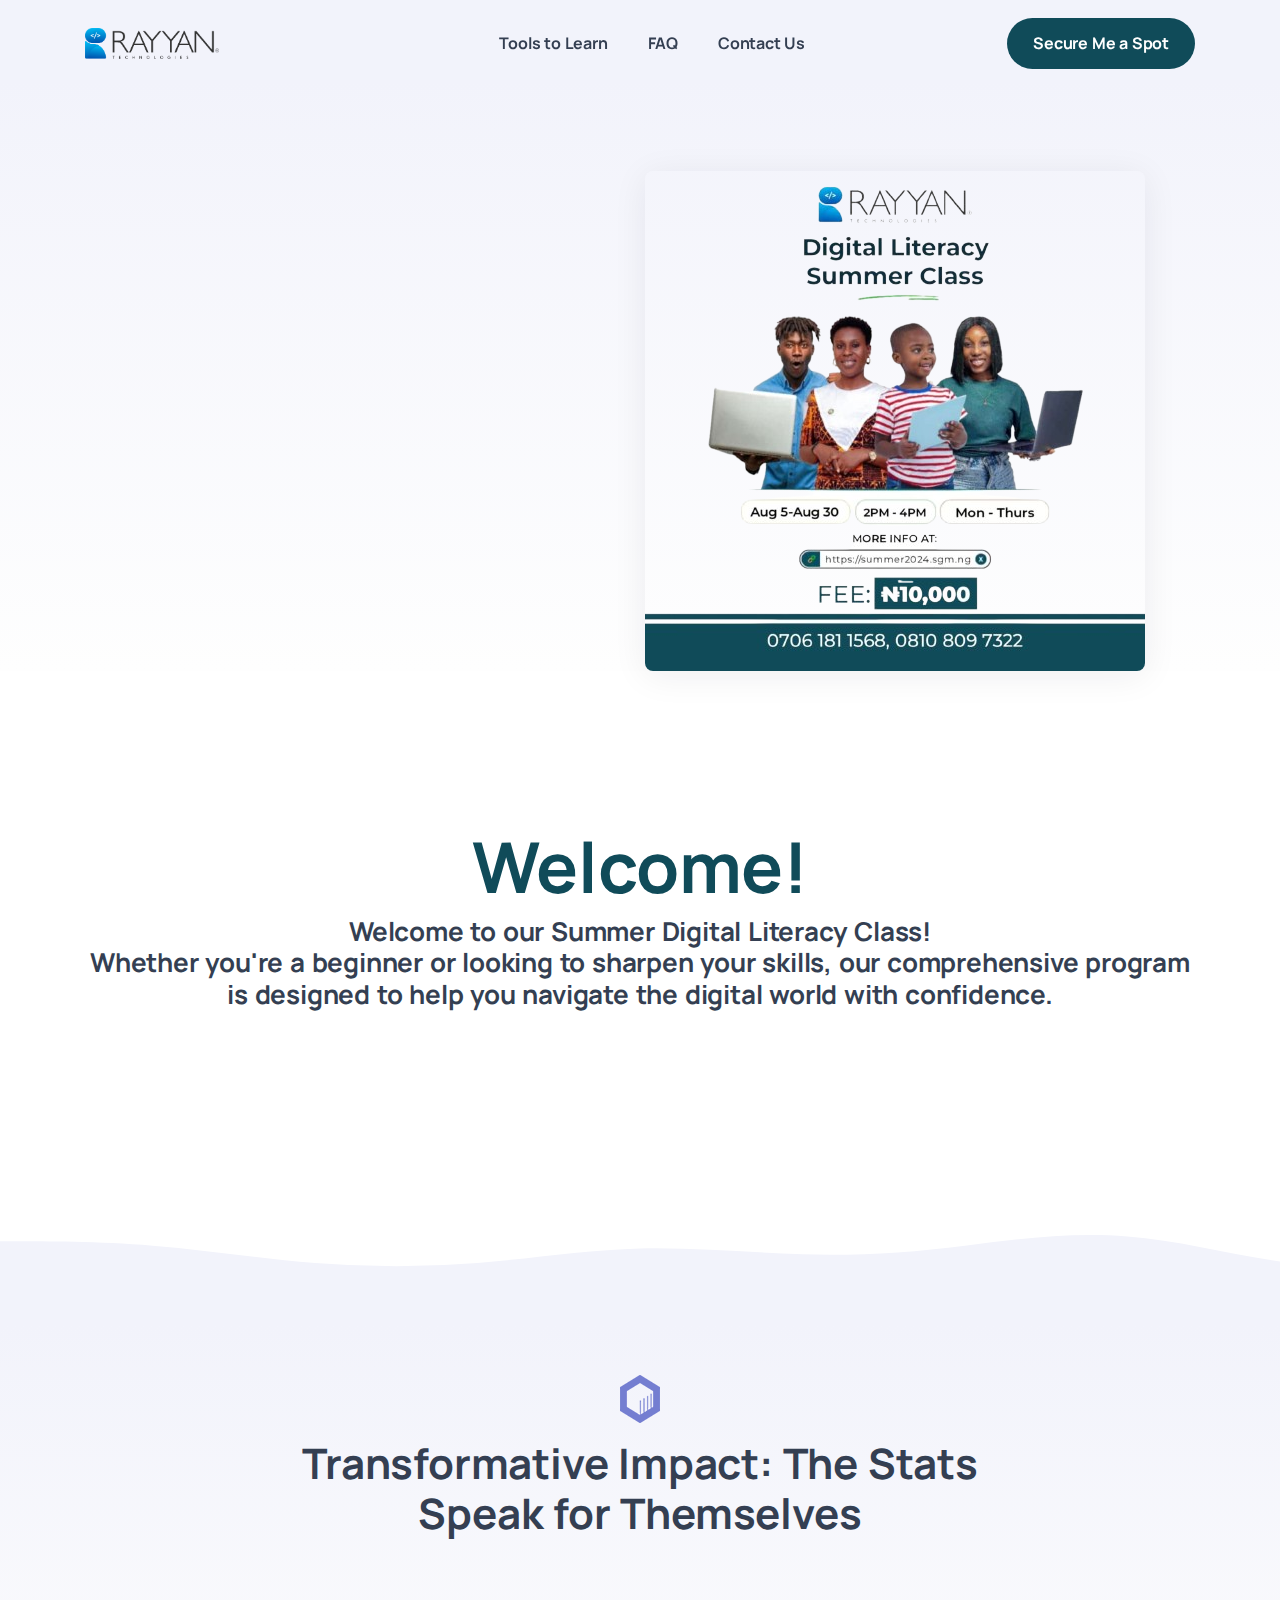
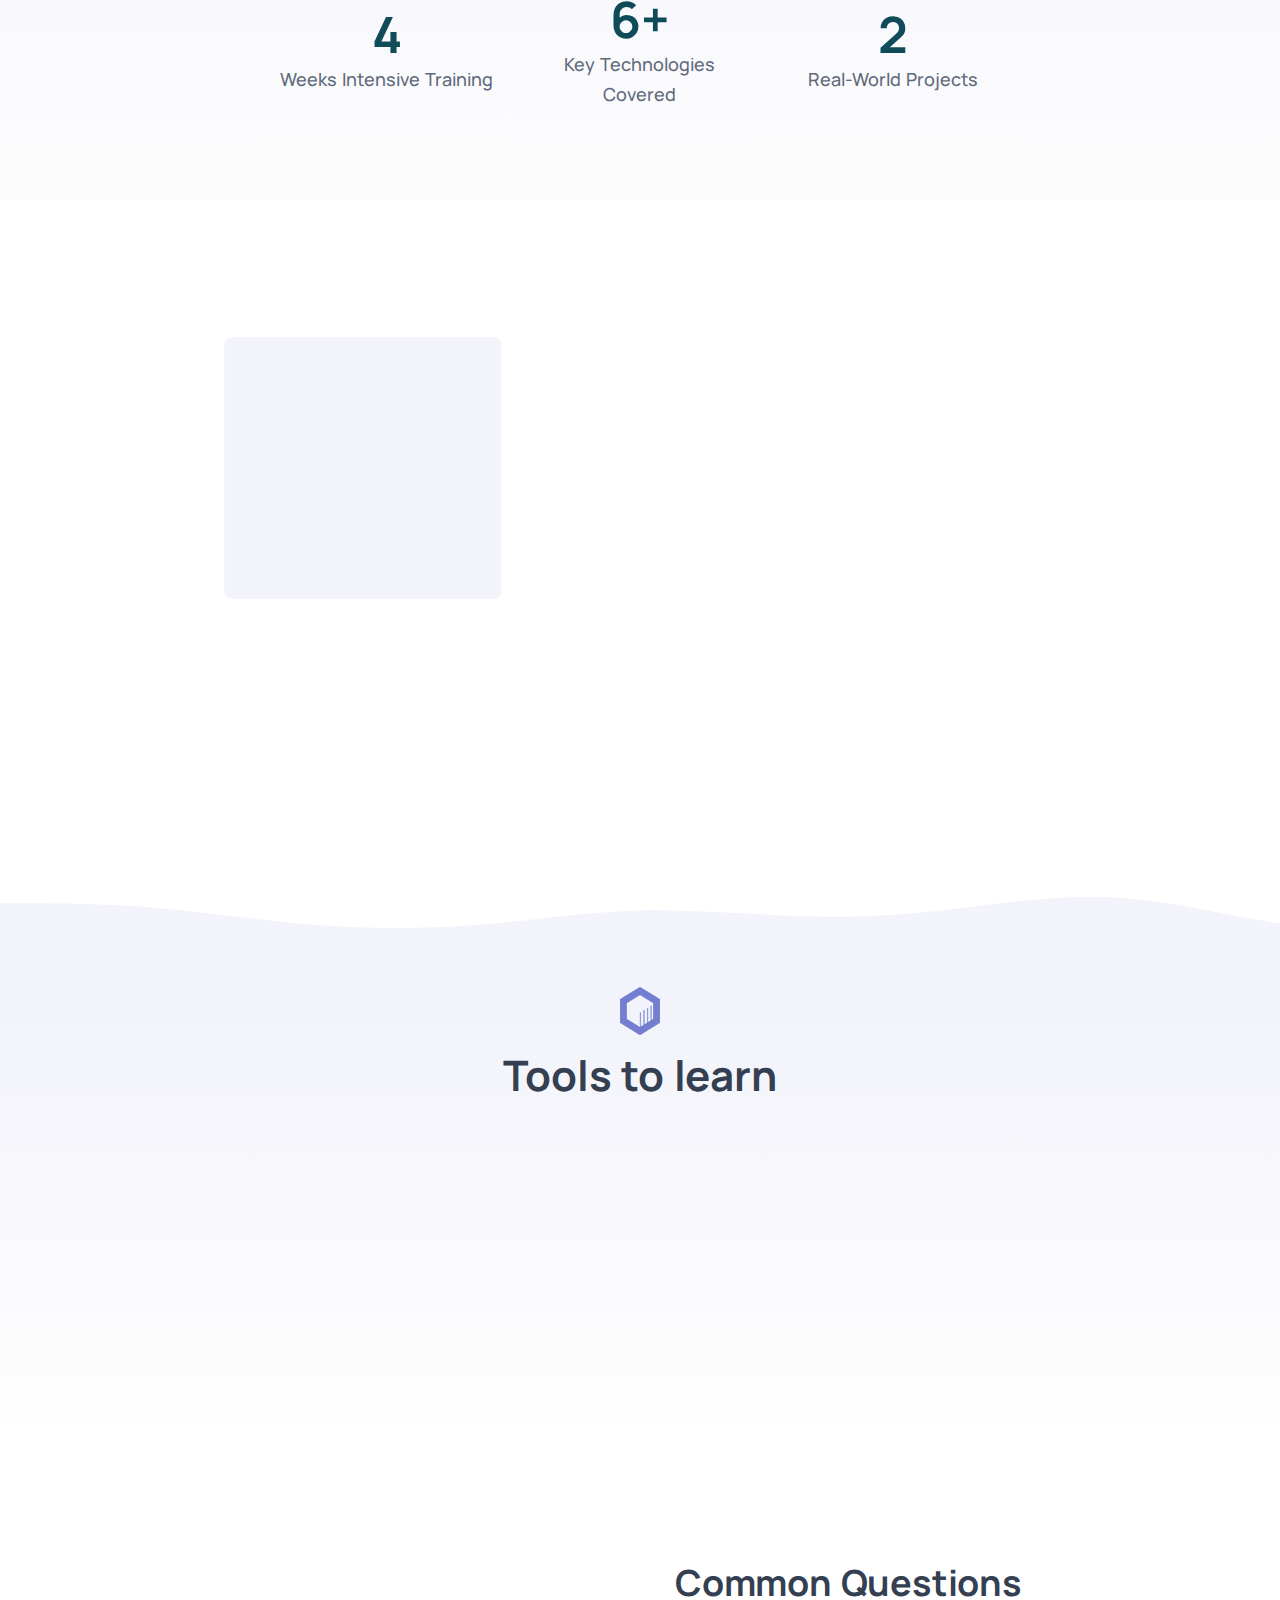
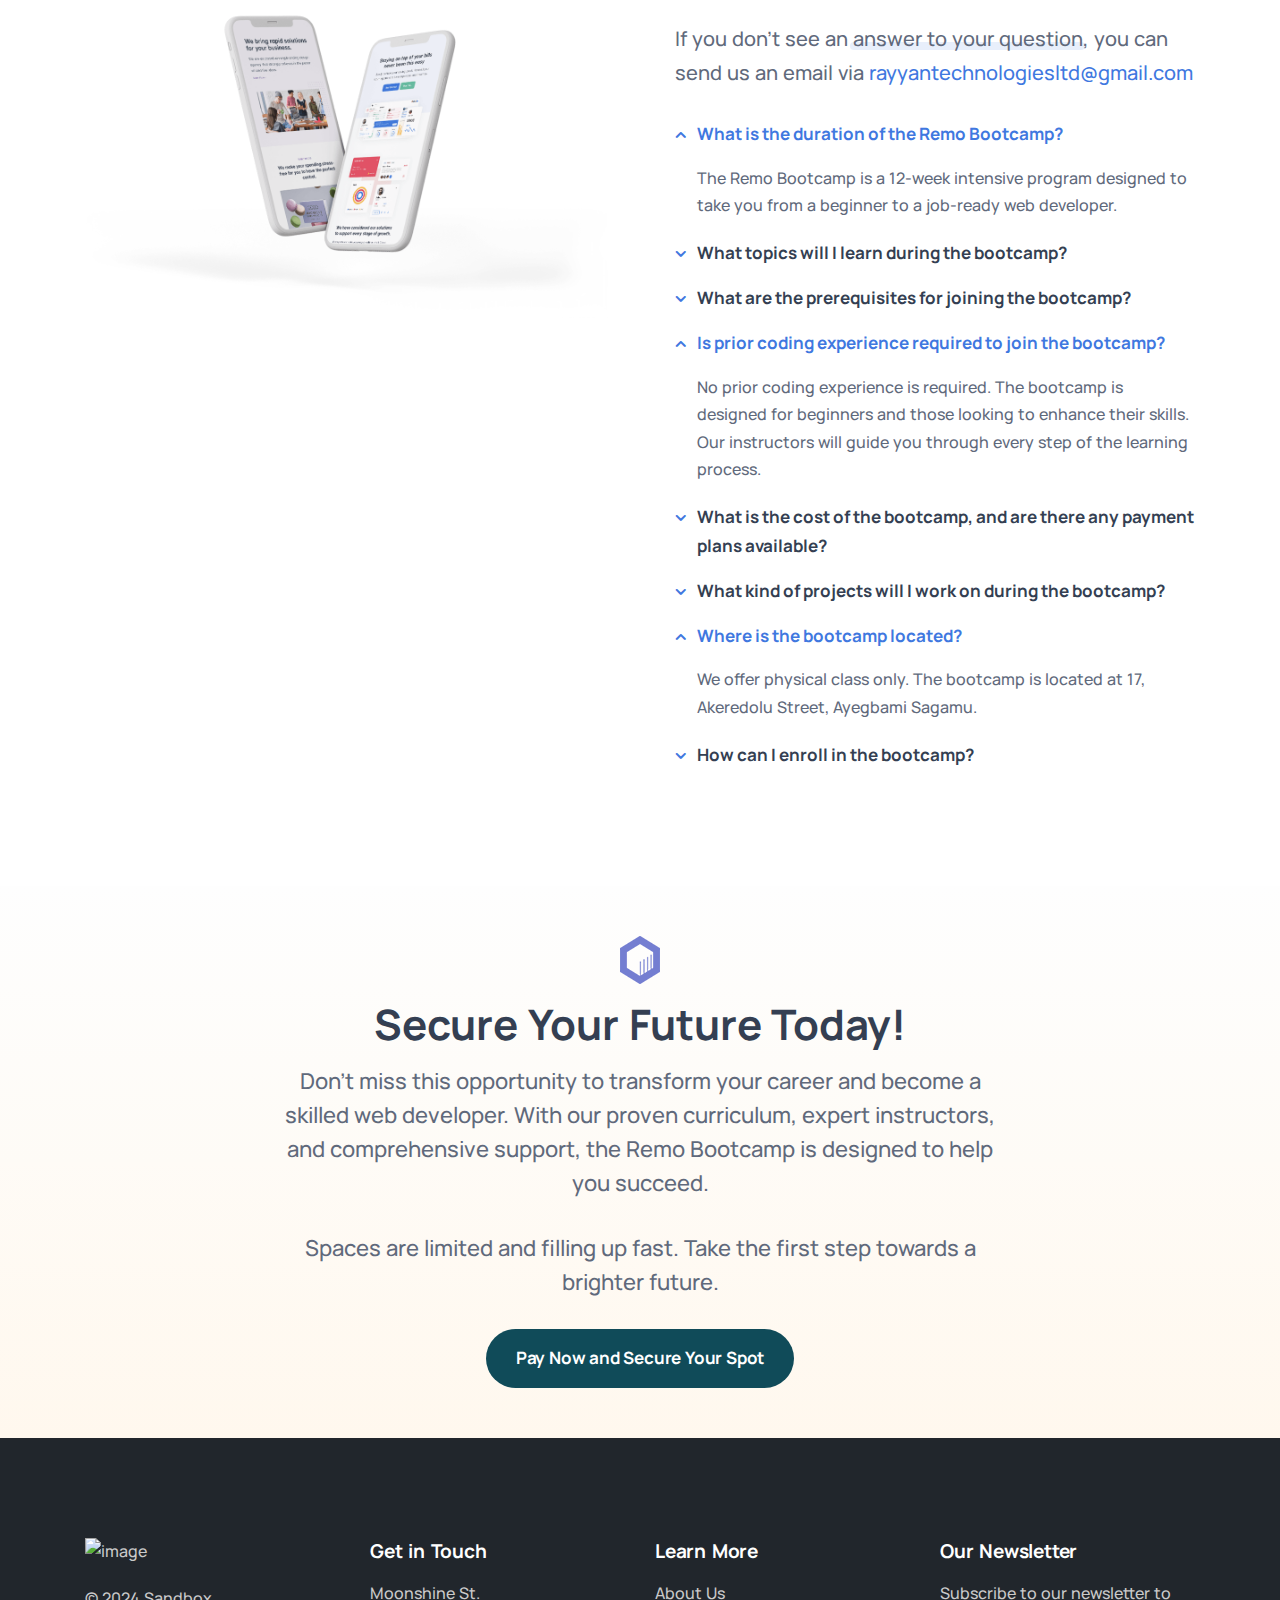
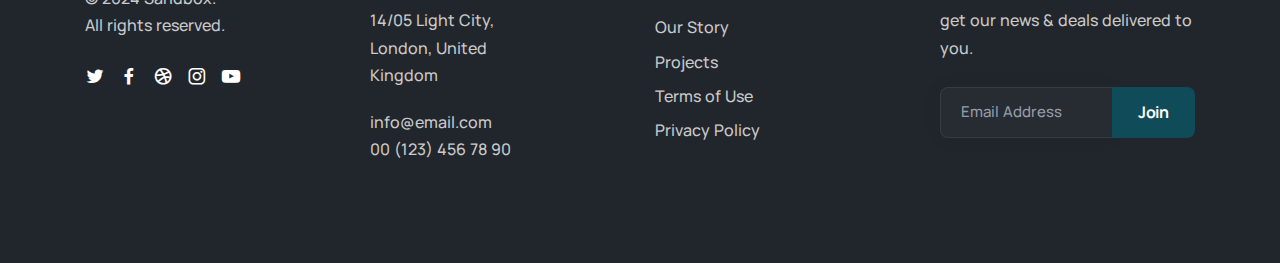
==== commit 8fca8327: "Numbers Updated" ====
--- a/index.html
+++ b/index.html
@@ -49,7 +49,7 @@
           </div>
           <div class="navbar-collapse offcanvas offcanvas-nav offcanvas-start">
             <div class="offcanvas-header xl:hidden lg:hidden flex items-center justify-between flex-row p-6">
-              <h3 class="text-white xl:text-[1.5rem] !text-[calc(1.275rem_+_0.3vw)] !mb-0">Sandbox</h3>
+              <h3 class="text-white xl:text-[1.5rem] !text-[calc(1.275rem_+_0.3vw)] !mb-0"></h3>
               <button type="button" class="btn-close btn-close-white mr-[-0.75rem] m-0 p-0 leading-none text-[#343f52] transition-all duration-[0.2s] ease-in-out border-0 motion-reduce:transition-none before:text-[1.05rem] before:content-['\ed3b'] before:w-[1.8rem] before:h-[1.8rem] before:leading-[1.8rem] before:shadow-none before:transition-[background] before:duration-[0.2s] before:ease-in-out before:flex before:justify-center before:items-center before:m-0 before:p-0 before:rounded-[100%] hover:no-underline bg-inherit before:bg-[rgba(255,255,255,.08)] before:font-Unicons hover:before:bg-[rgba(0,0,0,.11)] focus:outline-0" data-bs-dismiss="offcanvas" aria-label="Close"></button>
             </div>
             <div class="offcanvas-body xl:!ml-auto lg:!ml-auto flex  flex-col !h-full">
@@ -166,19 +166,19 @@
             <div class="flex flex-wrap mx-[-15px] items-center counter-wrapper mt-[-30px] !text-center">
               <div class="xl:w-4/12 lg:w-4/12 md:w-4/12 w-full flex-[0_0_auto] px-[15px] max-w-full mt-[30px]">
                 <h3 class="counter xl:!text-[2.5rem] !text-[calc(1.375rem_+_1.5vw)] text-[#747ed1] !mb-1 !tracking-[normal] !leading-none">
-                  12</h3>
+                  4</h3>
                 <p class="!font-medium !text-[0.9rem] !mb-0">Weeks Intensive Training</p>
               </div>
               <!--/column -->
               <div class="xl:w-4/12 lg:w-4/12 md:w-4/12 w-full flex-[0_0_auto] px-[15px] max-w-full mt-[30px]">
                 <h3 class="counter xl:!text-[2.5rem] !text-[calc(1.375rem_+_1.5vw)] text-[#747ed1] !mb-1 !tracking-[normal] !leading-none">
-                  8+</h3>
+                  6+</h3>
                 <p class="!font-medium !text-[0.9rem] !mb-0">Key Technologies Covered</p>
               </div>
               <!--/column -->
               <div class="xl:w-4/12 lg:w-4/12 md:w-4/12 w-full flex-[0_0_auto] px-[15px] max-w-full mt-[30px]">
                 <h3 class="counter xl:!text-[2.5rem] !text-[calc(1.375rem_+_1.5vw)] text-[#747ed1] !mb-1 !tracking-[normal] !leading-none">
-                  5</h3>
+                  2</h3>
                 <p class="!font-medium !text-[0.9rem] !mb-0">Real-World Projects</p>
               </div>
               <!--/column -->
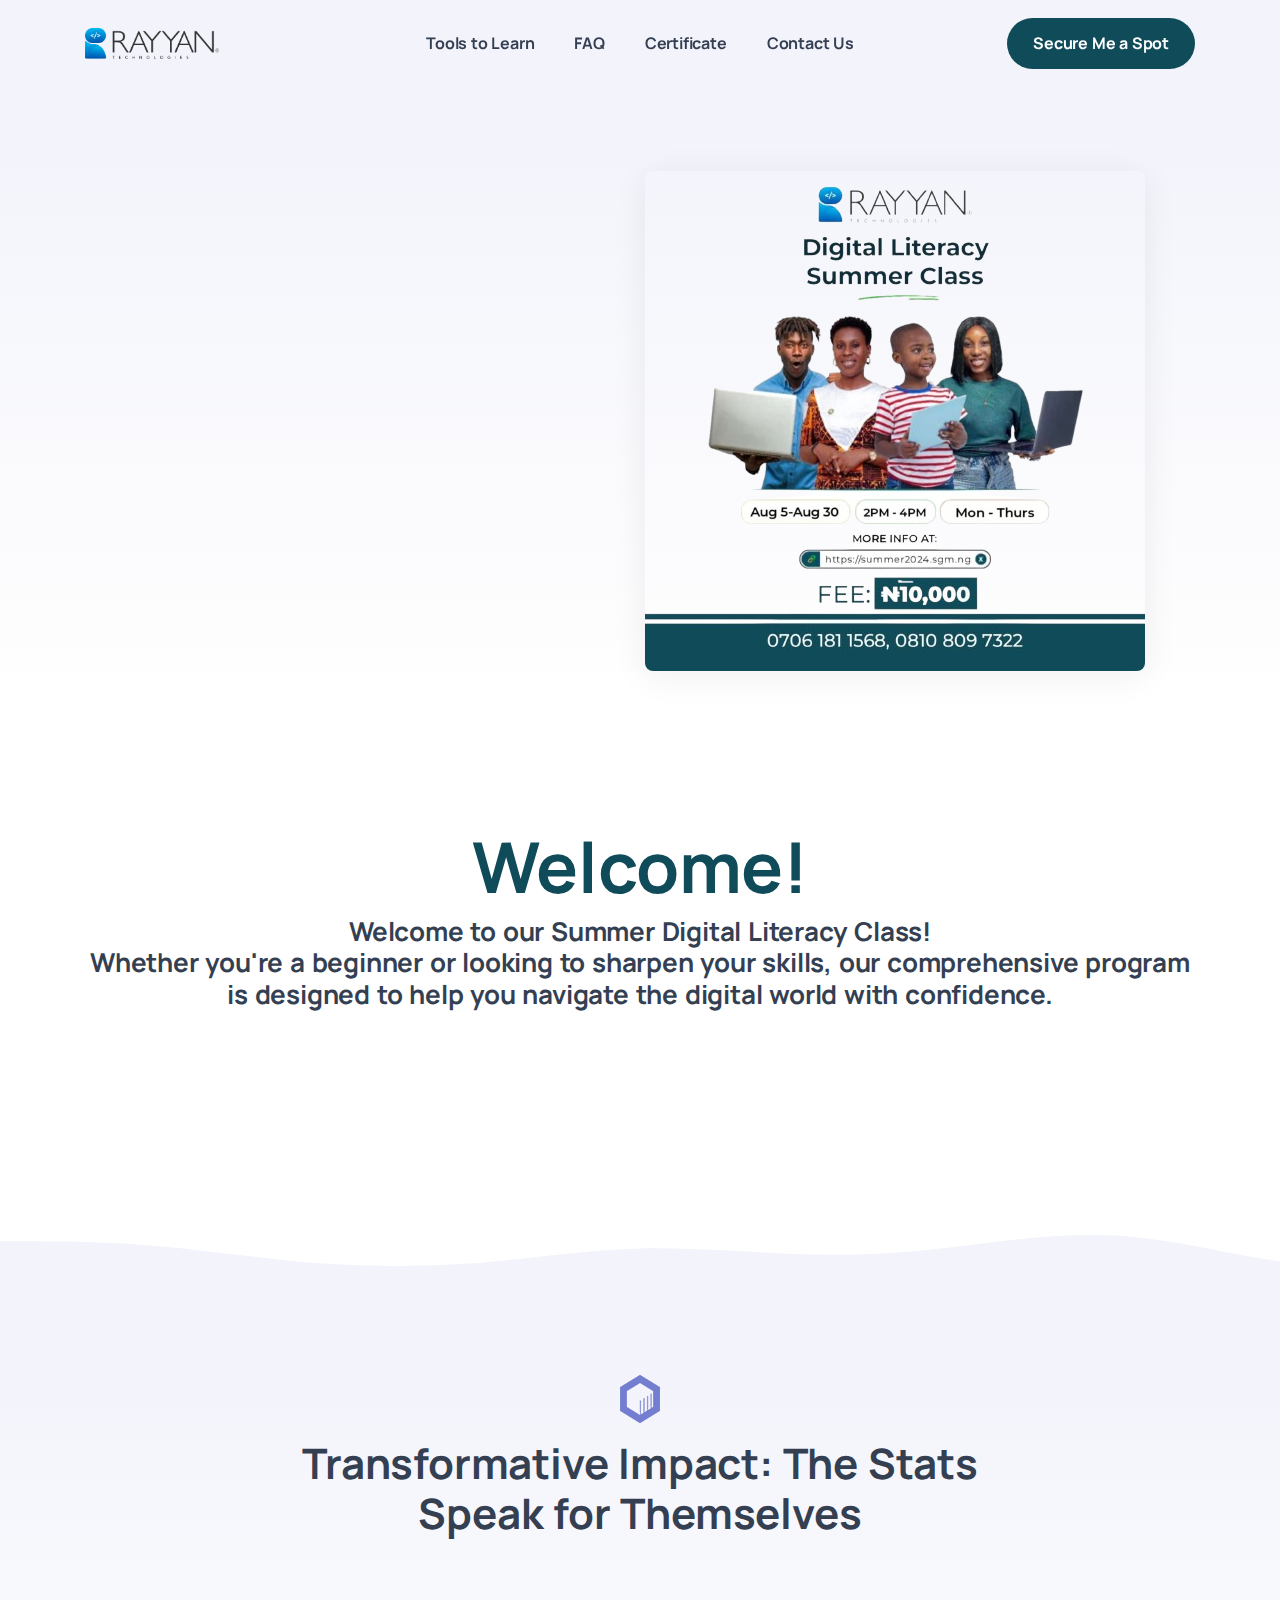
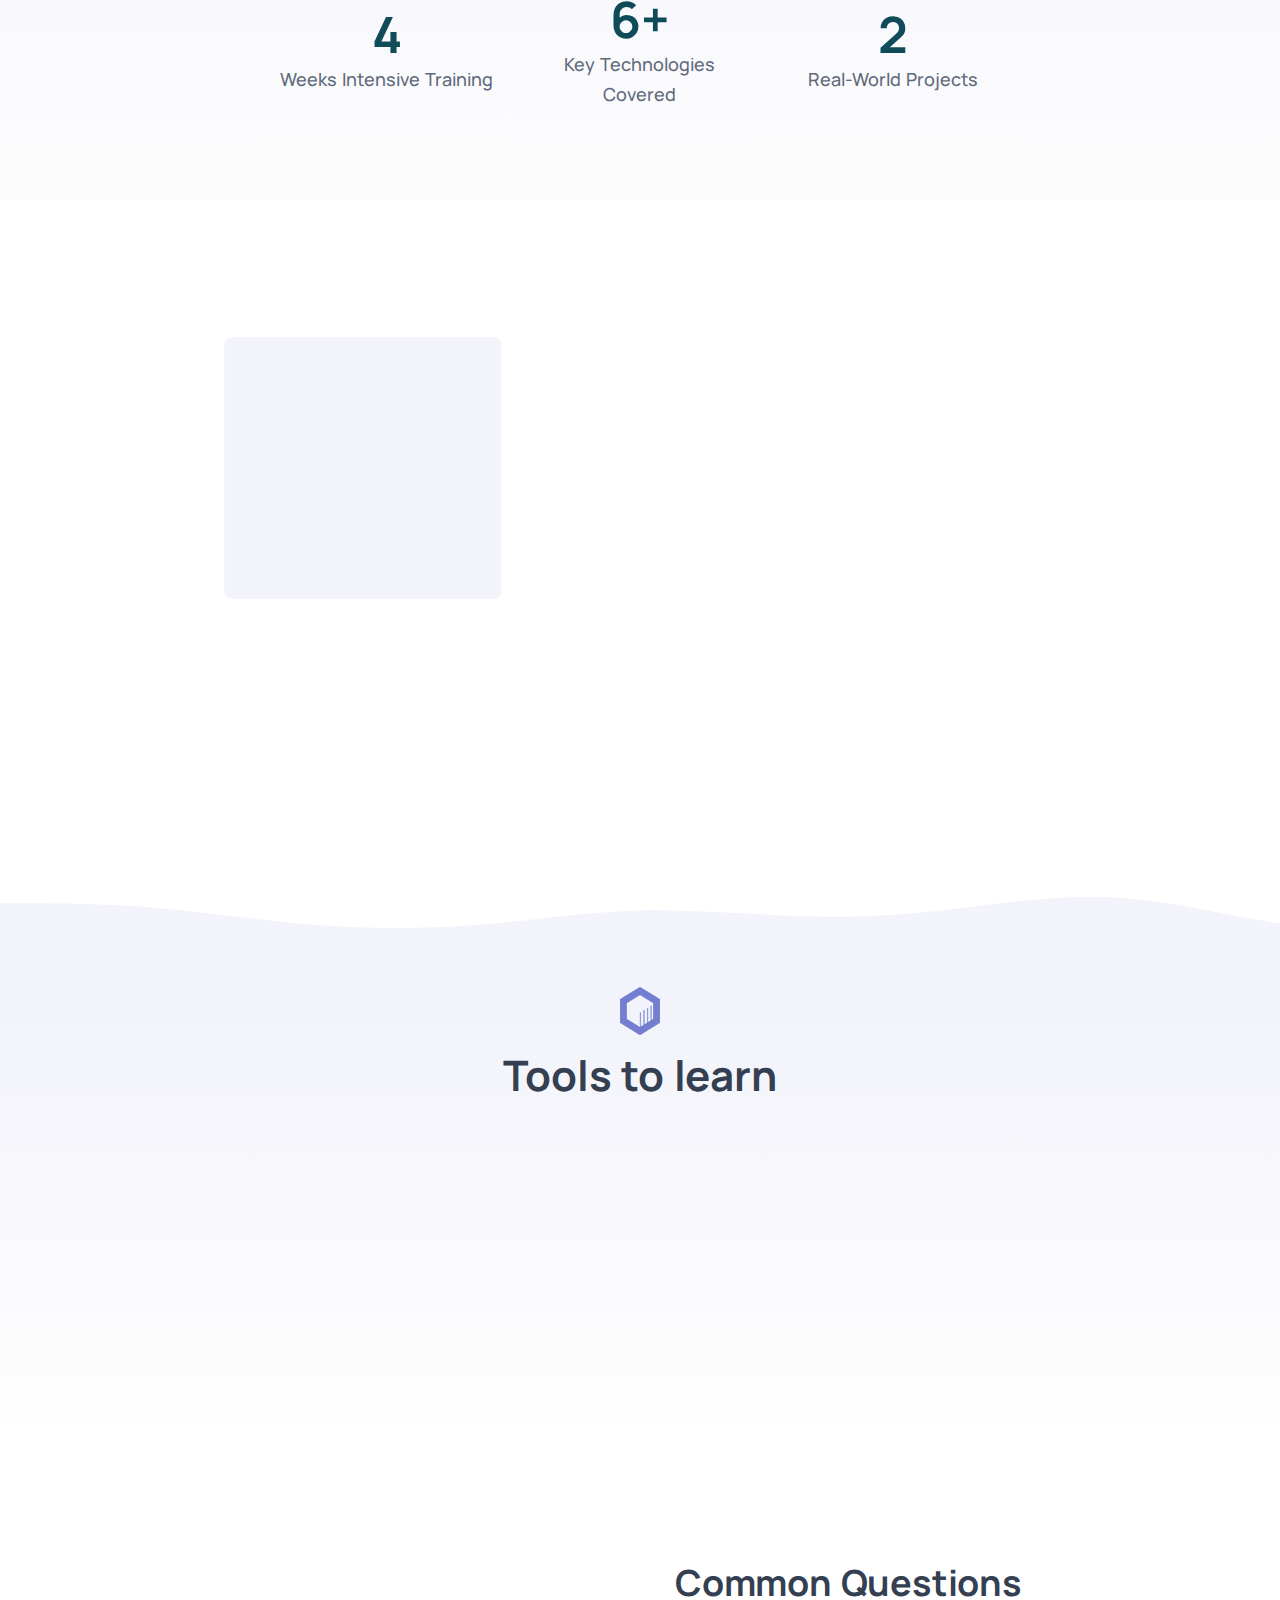
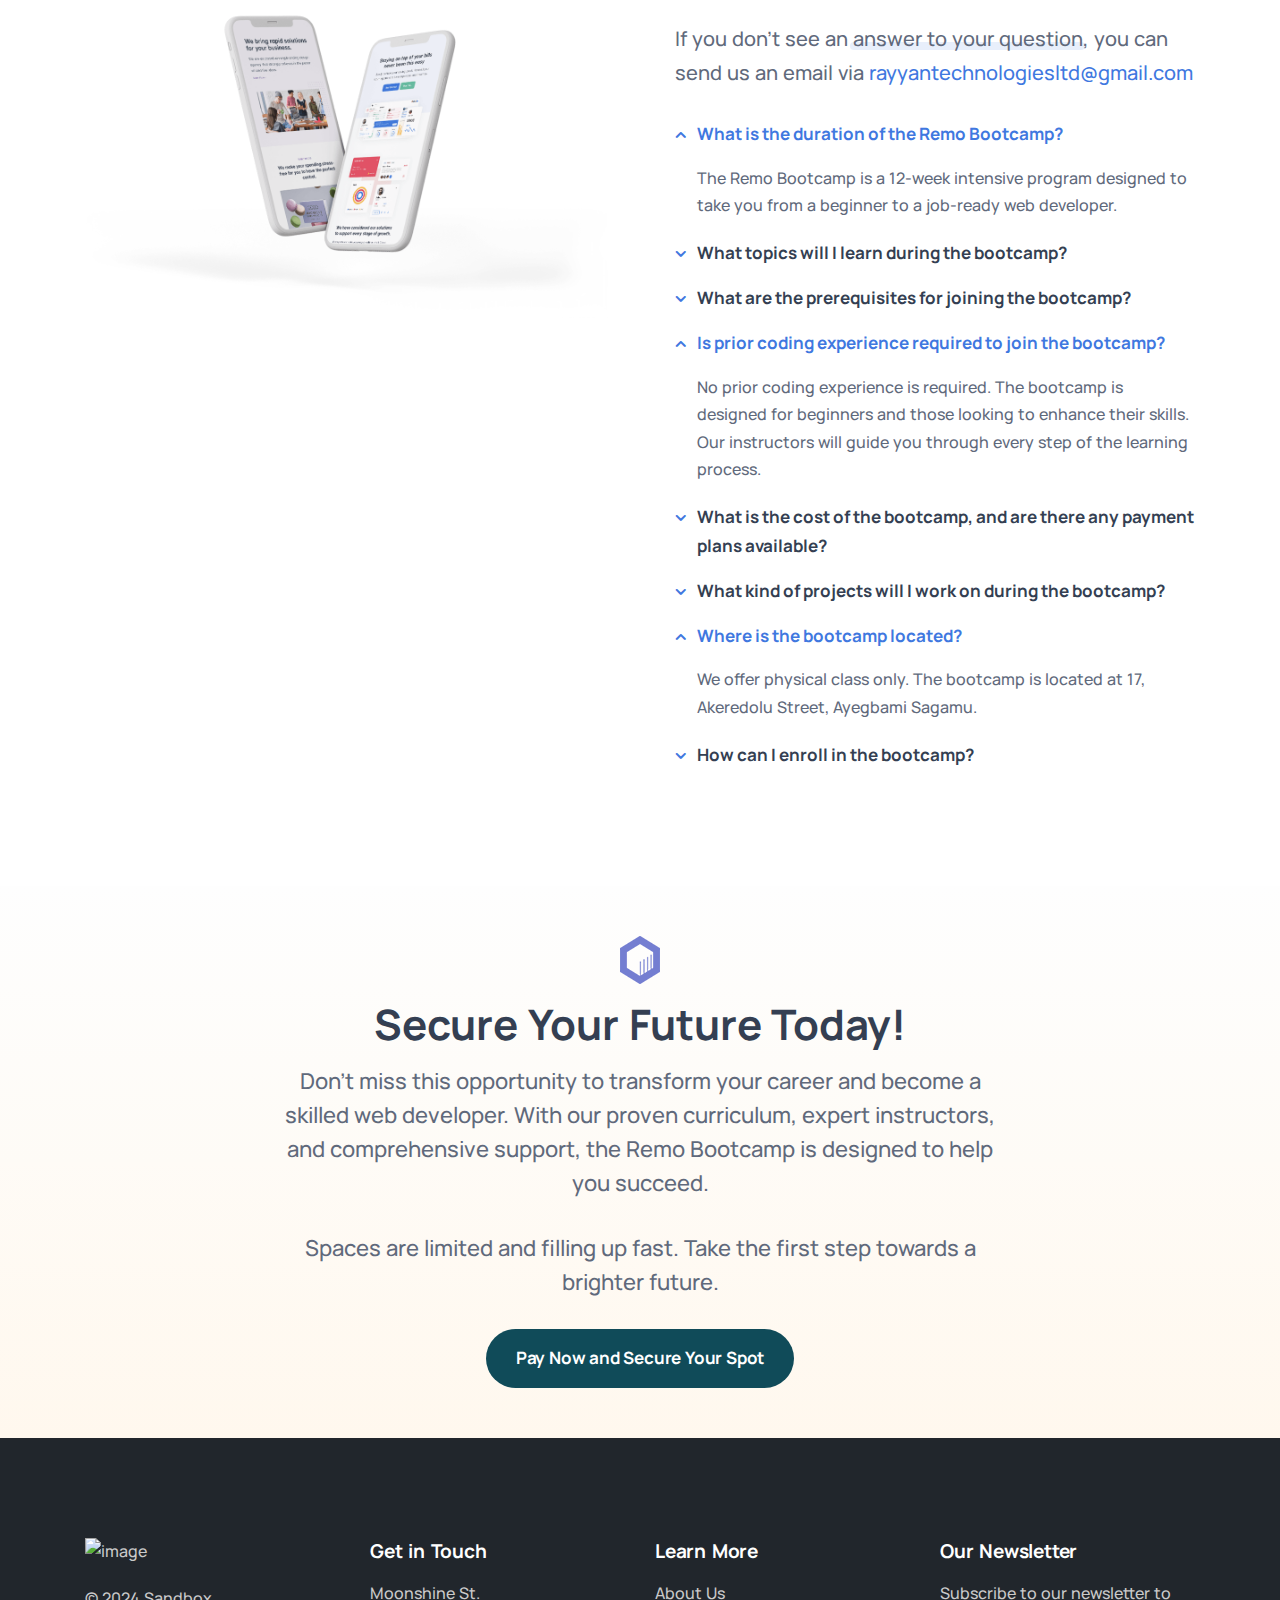
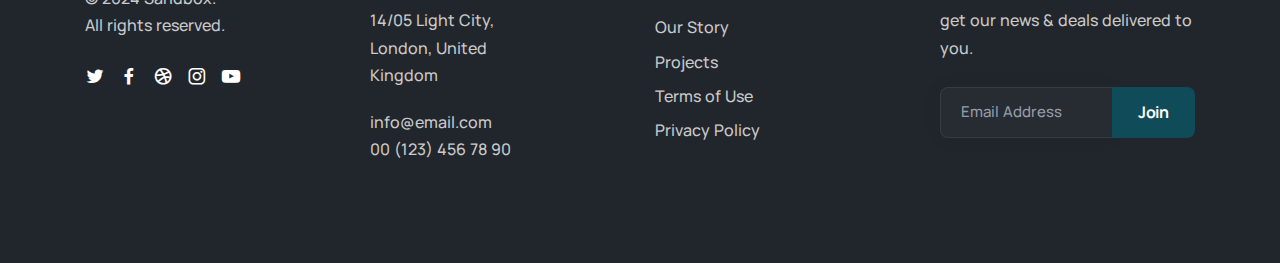
==== commit 73e4a7ea: "Certificate Added" ====
--- a/index.html
+++ b/index.html
@@ -5,6 +5,7 @@
   <meta name="description" content="">
   <meta name="keywords" content="">
   <meta name="author" content="">
+  <meta name="google-site-verification" content="nPmveTrLKcdkM5U8tc8N7ww9ZmQ01mKbnmlvTLd4EIU" />
   <title>Rayyantech || Summer 2024</title>
   <!-- #104b59 -->
   <!-- google fonts -->
@@ -61,6 +62,9 @@
                   <a class="nav-link font-bold tracking-[-0.01rem] hover:!text-[#605dba]" href="#faq">FAQ</a>
                 </li>
                 <li class="nav-item">
+                  <a class="nav-link font-bold tracking-[-0.01rem] hover:!text-[#605dba]" href="certificate.html">Certificate</a>
+                </li>
+                <li class="nav-item">
                   <a class="nav-link font-bold tracking-[-0.01rem] hover:!text-[#605dba]" href="#contact">Contact Us</a>
                 </li>
               </ul>
@@ -520,7 +524,8 @@
   
   <!--/.modal-dialog -->
 </div>
-<!--/.modal -->  <footer class=" bg-[#21262c] opacity-100  text-[#cacaca]" id="contact">
+<!--/.modal -->  
+<footer class=" bg-[#21262c] opacity-100  text-[#cacaca]" id="contact">
     <div class="container py-16 xl:!py-20 lg:!py-20 md:!py-20">
       <div class="flex flex-wrap mx-[-15px] mt-[-30px] xl:mt-0 lg:mt-0">
         <div class="md:w-4/12 xl:w-3/12 lg:w-3/12 w-full flex-[0_0_auto] px-[15px] max-w-full xl:mt-0 lg:mt-0 mt-[30px]">
